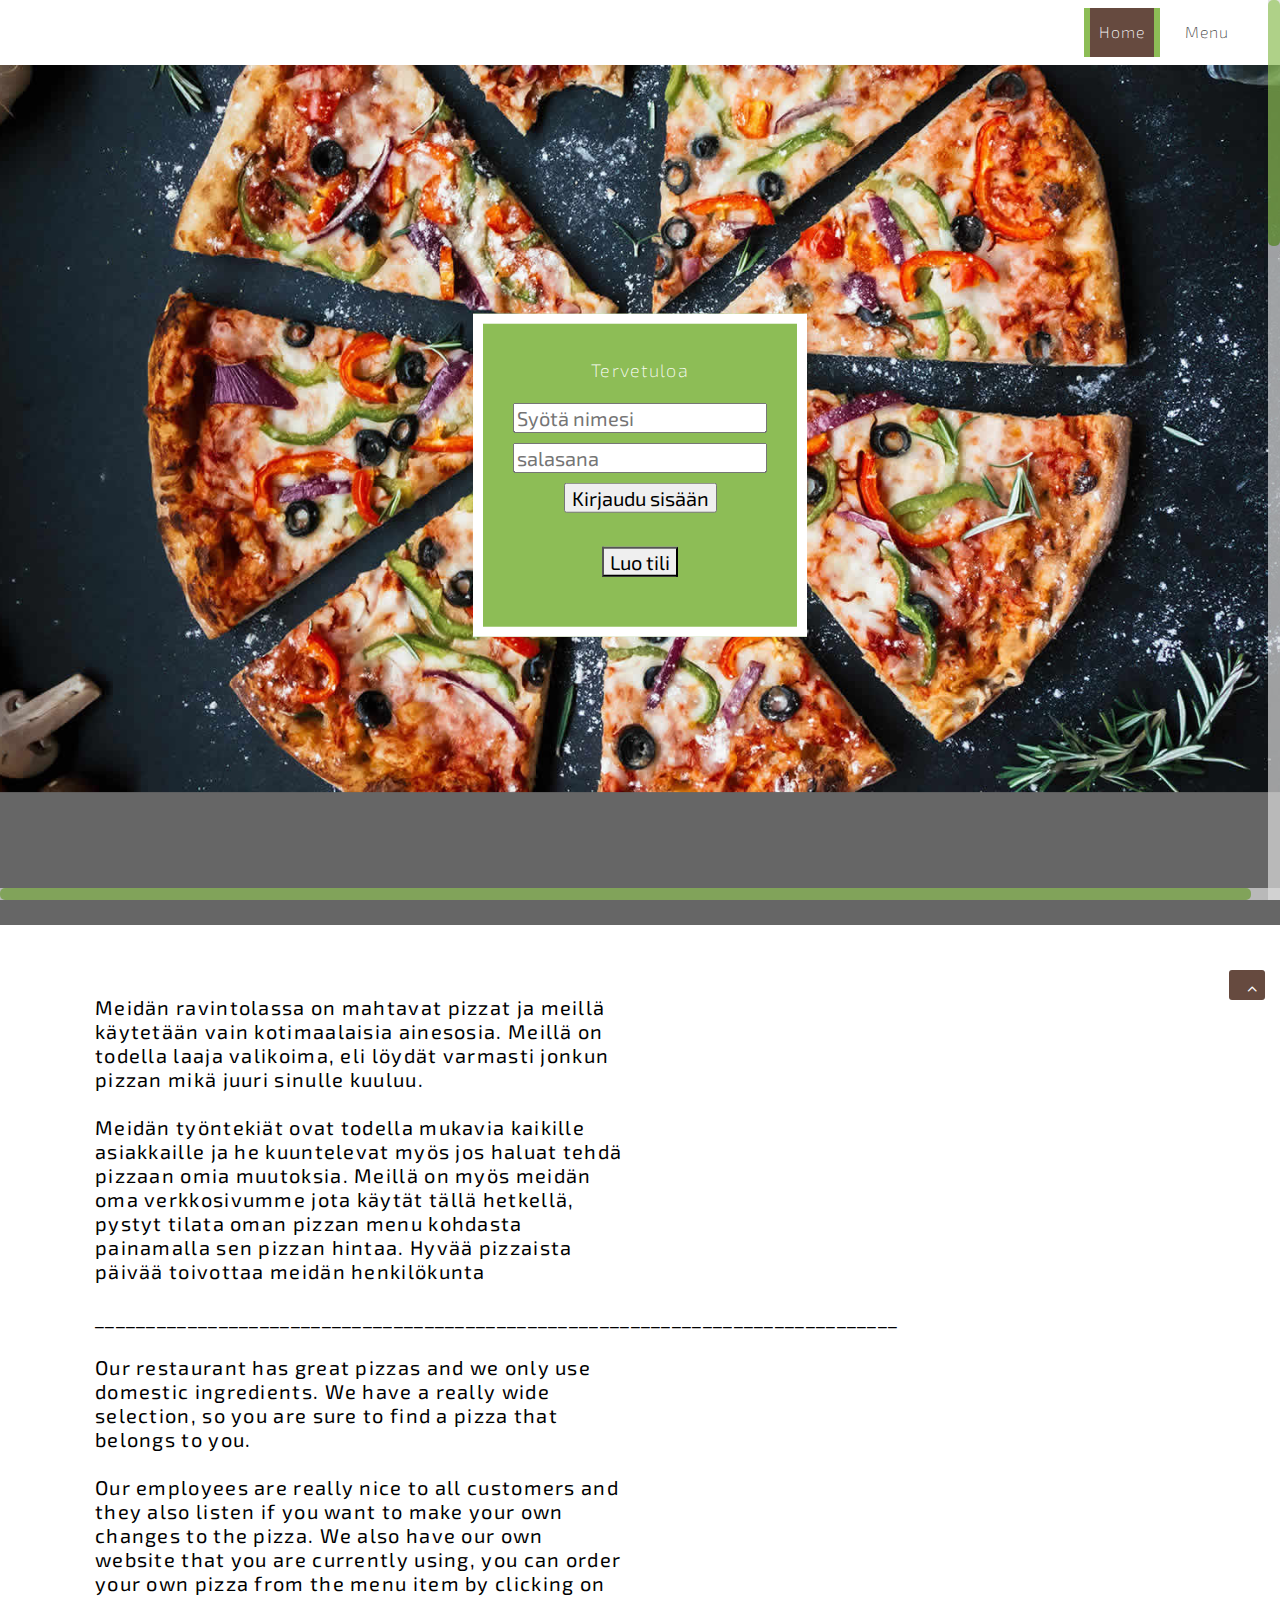
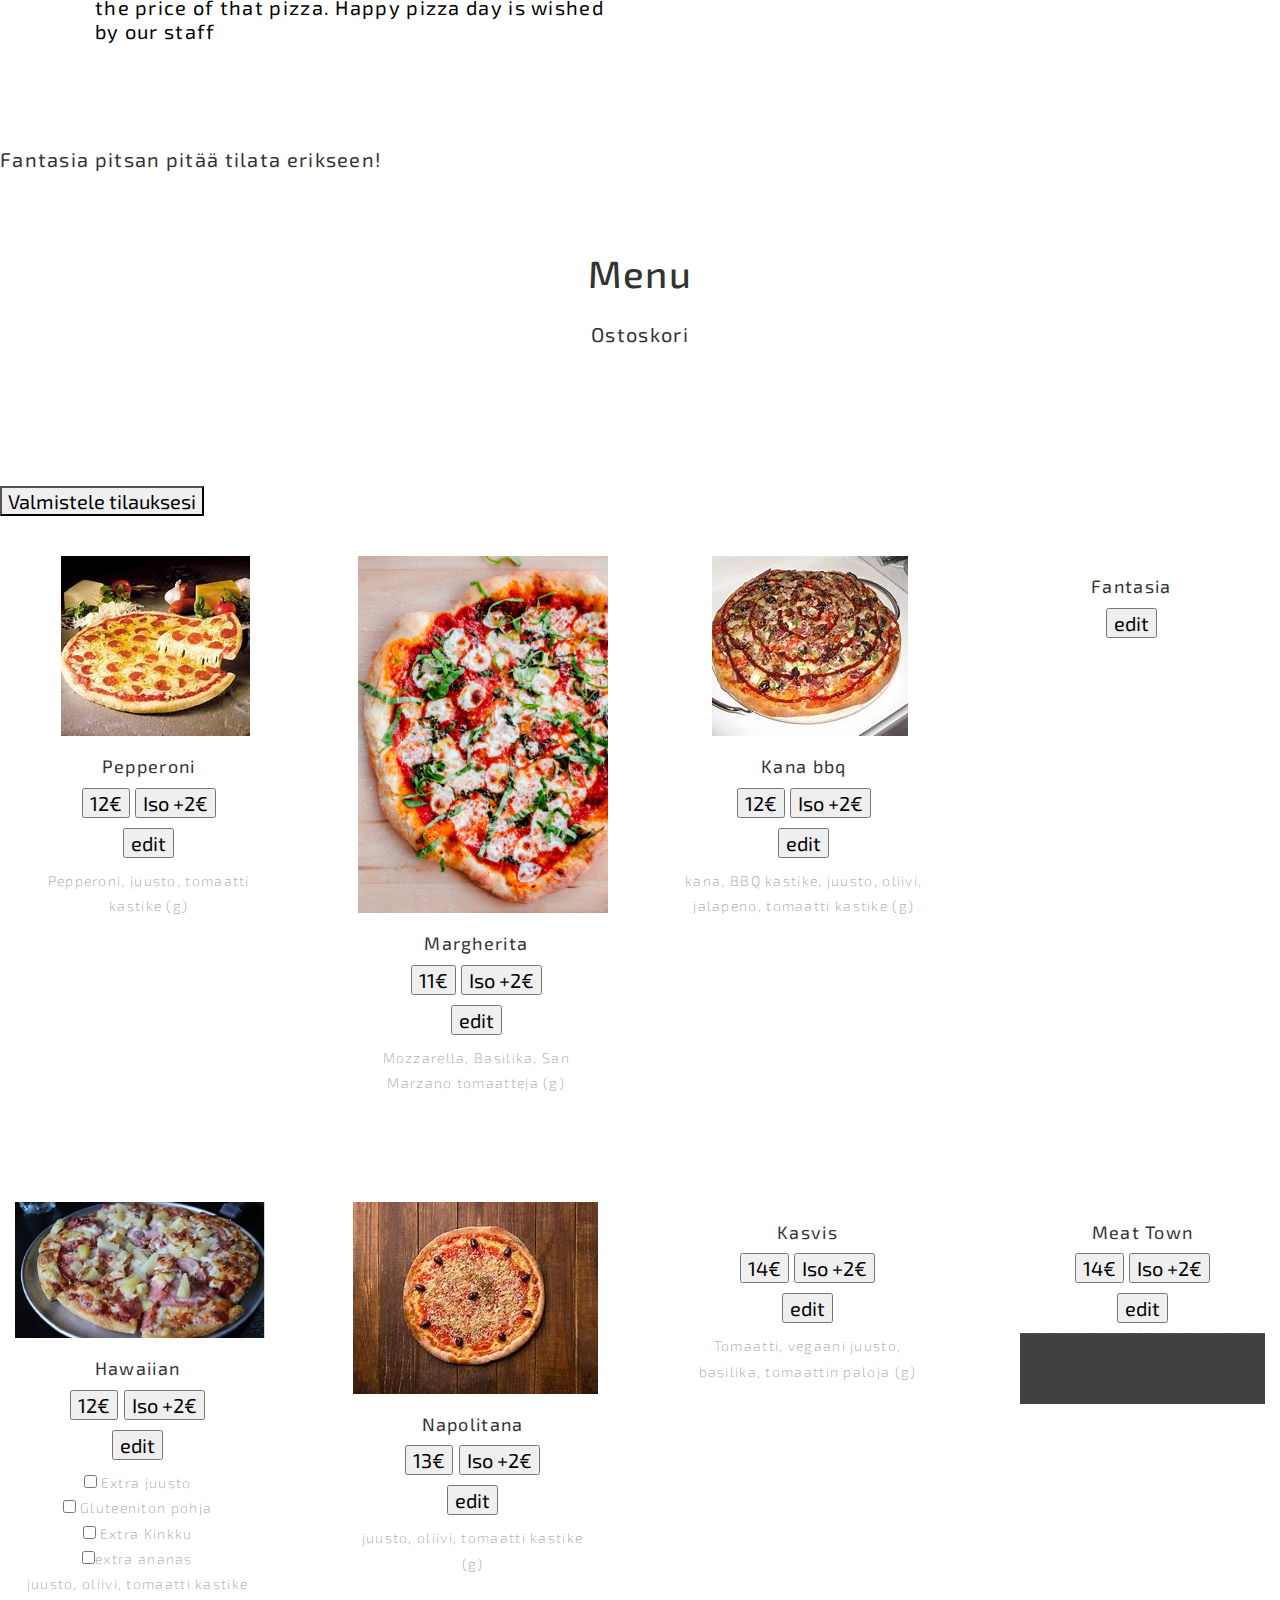
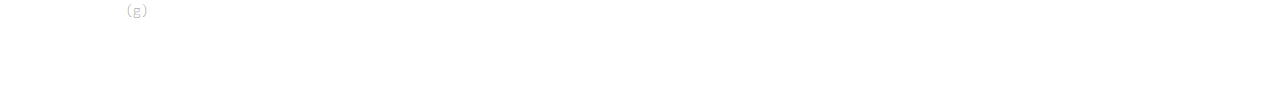
==== index.html @ 86c0d0a1 "update 58 (emma)" ====
e<!DOCTYPE html>
<html lang="en">

    <!-- Basic -->
    <meta charset="utf-8">
    <meta http-equiv="X-UA-Compatible" content="IE=edge">   
   
    <!-- Mobile Metas -->
    <meta name="viewport" content="width=device-width, initial-scale=1.0">	
 
     <!-- Site Metas -->
    <title>Hyvä Pizza</title>  
    <meta name="keywords" content="">
    <meta name="description" content="">
    <meta name="author" content="">
	
    <!-- Site Icons -->
    <link rel="shortcut icon" href="images/favicon.ico" type="image/x-icon" />
    <link rel="apple-touch-icon" href="images/apple-touch-icon.png">

    <!-- Bootstrap CSS -->
    <link rel="stylesheet" href="css/bootstrap.min.css">
    <!-- Site CSS -->
    <link rel="stylesheet" href="style.css">
    <!-- Responsive CSS -->
    <link rel="stylesheet" href="css/responsive.css">
    <!-- Custom CSS -->
    <link rel="stylesheet" href="css/custom.css">
	<script src="js/modernizr.js"></script> <!-- Modernizr -->

    <!--[if lt IE 9]>
      <script src="https://oss.maxcdn.com/libs/html5shiv/3.7.0/html5shiv.js"></script>
      <script src="https://oss.maxcdn.com/libs/respond.js/1.4.2/respond.min.js"></script>
    <![endif]-->

</head>
<body id="page-top" class="politics_version">

    <!-- LOADER -->
    <div id="preloader">
        <div id="main-ld">
			<div id="loader"></div>  
		</div>
    </div><!-- end loader -->
    <!-- END LOADER -->
	
    <!-- Navigation -->
    <nav class="navbar navbar-expand-lg navbar-dark fixed-top" id="mainNav">
      <div class="container-fluid">
        <a class="navbar-brand js-scroll-trigger" href="#page-top">
			<img class="img-fluid" src="images/logo.png" alt="" />
		</a>
        <button class="navbar-toggler navbar-toggler-right" type="button" data-toggle="collapse" data-target="#navbarResponsive" aria-controls="navbarResponsive" aria-expanded="false" aria-label="Toggle navigation">
          Menu
          <i class="fa fa-bars"></i>
        </button>
        <div class="collapse navbar-collapse" id="navbarResponsive">



          <ul class="navbar-nav ml-auto">
            <li class="nav-item">
              <a class="nav-link js-scroll-trigger active" href="#home"><span>Home</span></a>
            </li>
            
            <li class="nav-item">
              <a class="nav-link js-scroll-trigger" href="#menu"><span>Menu</span></a>
            </li>
            
			
           
          </ul>
        </div>
      </div>
    </nav>
	
	<section id="home" class="main-banner">
		
		<div class="slider-new-2 owl-carousel owl-theme">
				
			<div class="item slider-screen">
				<div class="slider-img-full">
					<img src="uploads/slider-01.jpg" alt="" />
				</div>
				<div class="container">
					<div class="slider-content text-white">
						<div class="in-box">
                            <head>
                                
                                    <head>
                                        
                                        <title>Luo tili</title>
                                    </head>
                                    <body>
                                        <script type="text/javascript" language="javascript" src="js\gr.js"></script>
                                        <script type="text/javascript">
                                            function tarkistaKirjautuminen() {
                                                var kirjautunut = localStorage.getItem('kirjautunut');
                                                var kirjauduUlosNappi = document.getElementById('kirjaudu_ulos_nappi');
                                
                                                if (kirjautunut) {
                                                    kirjauduUlosNappi.style.display = 'block';
                                                } else {
                                                    kirjauduUlosNappi.style.display = 'none';
                                                }
                                            }
                                
                                            function kirjauduUlos() {
                                                localStorage.removeItem('kirjautunut');
                                                tarkistaKirjautuminen(); 
                                            }
                                
                                            document.addEventListener('DOMContentLoaded', function () {
                                                tarkistaKirjautuminen();
                                            });
                                        </script>
                                    
                                        <p id="tervetulo_teksti">Tervetuloa </p>
                                        <form id="kirjautumis_lomake">
                                            <h1><input id="nimi" type="text" placeholder="Syötä nimesi" value="" required/>
                                                
                                            </h1>
                                                <h3><input id="salasana" type="password" placeholder="salasana" value="" required/></h3>
                                                <h3><input type="submit" value="Kirjaudu sisään" id="kirjaudu_nappi" onclick="kirjaudu()" /></h3>
                                                
                                            </form>
                                            <h2><button id="kirjaudu_ulos_nappi" style="display: none;" onclick="kirjauduUlos(localStorage.clear())">Kirjaudu ulos</button></h2>
                                            <h3><button id="rekisteroitymislomake_nappi" onclick="naytaRekisteroitymislomake()">Luo tili</button></h3>
                                
                                            <h4>	
                                                                  
                                                  <li class="nav-item" id="menu_nappi" style="display: none;">
                                                    <a class="nav-link js-scroll-trigger" href="#menu"><span>Menu</span></a>
                                                </li>	  
                                            </h4>
                                            
                                
                                      <form id="registrationForm" style="display: none;">
                                        <h3>
                                          <label for="username">Käyttäjänimi:</label><br>
                                          <input type="text" id="username" name="username" required><br>
                                          
                                          <label for="email">Sähköposti:</label><br>
                                          <input type="email" id="email" name="email" required><br>
                                          
                                          <label for="password">Salasana:</label><br>
                                          <input type="password" id="password" name="password" required><br>
                                          
                                          <button type="submit" id="registerButton">Rekisteröidy</button>
                                        </h3>
                                      </form>
                                      
                                      <div id="registrationDetails" style="display:none;">
                                        <h2></h2>
                                        <p id="usernameDisplay"></p>
                                        <p id="emailDisplay"></p>
                                        <p id="passwordDisplay"></p>
                                      </div>
                                      
                                      <script>
                                        function naytaRekisteroitymislomake() {
                                          document.getElementById('registrationForm').style.display = 'block';
                                          document.getElementById('kirjautumis_lomake').style.display = 'none'; // Piilotetaan kirjautumislomake
                                          document.getElementById('rekisteroitymislomake_nappi').style.display = 'none'; // Piilotetaan "Luo tili" -nappi
                                          document.getElementById('tervetulo_teksti').style.display = 'none'; // Piilotetaan "Tervetuloa" -teksti
                                        }
                                        
                                        document.getElementById('registrationForm').addEventListener('submit', function(event) {
                                          event.preventDefault(); // Estää lomakkeen lähettämisen
                                        
                                          // Haetaan syötetyt tiedot
                                          var username = document.getElementById('username').value;
                                          var email = document.getElementById('email').value;
                                          var password = document.getElementById('password').value;
                                          
                                          // Piilotetaan rekisteröintilomake
                                          document.getElementById('registrationForm').style.display = 'none';
                                          
                                          // Näytetään rekisteröintitiedot
                                          document.getElementById('usernameDisplay').innerText = 'Tervetuloa: ' + username;
                                       
                                          // Näytetään rekisteröintitiedot-div
                                          document.getElementById('registrationDetails').style.display = 'block';
                                        });
                                      </script>
                                    </body>       
                                </html>
                            </head>
                        </div>
                    </div>
                </div>
            </div>
        </div>
    </section>
								
                           
                        
                                
    <div id="about" class="section lb">
        <div class="container-fluid">
            <div class="row">
                <div class="col-md-6">
                    <div class="message-box">                        
                        <h5>
                        <p>Meidän ravintolassa on mahtavat pizzat ja meillä käytetään vain kotimaalaisia ainesosia. Meillä on todella laaja valikoima, eli löydät varmasti jonkun pizzan mikä juuri sinulle kuuluu.  </p>
						<p>Meidän työntekiät ovat todella mukavia kaikille asiakkaille ja he kuuntelevat myös jos haluat tehdä pizzaan omia muutoksia. 
                         Meillä on myös meidän oma verkkosivumme jota käytät tällä hetkellä, pystyt tilata oman pizzan menu kohdasta painamalla sen pizzan hintaa. 
						 Hyvää pizzaista päivää toivottaa meidän henkilökunta</p>
			    <p>______________________________________________________________________________</p>
		
			    <p>Our restaurant has great pizzas and we only use domestic ingredients. We have a really wide selection, so you are sure to find a pizza that belongs to you.</p>
			    <p>Our employees are really nice to all customers and they also listen if you want to make your own changes to the pizza. 
                         We also have our own website that you are currently using, you can order your own pizza from the menu item by clicking on the price of that pizza. 
						 Happy pizza day is wished by our staff</p></h5>
                      
                    </div><!-- end messagebox -->
                </div><!-- end col -->

                <div class="col-md-6">
                    <div class="right-box-pro wow fadeIn">
                        <img src="uploads/about_01.png" alt="" class="img-fluid img-rounded">
                    </div><!-- end media -->
                </div><!-- end col -->
            </div><!-- end row -->
        </div><!-- end container -->
    </div><!-- end section -->
	
<h1>Fantasia pitsan pitää tilata erikseen!</h1>
	
<div id="menu" class="section lb">
    <div class="container-fluid">
        <div class="section-title text-center">
            <h3>Menu</h3>
            <h2>Ostoskori</h2>
            <ul id="ostoskori"></ul>
            <div id="yhteishinta"></div>
        </div>
    </div>
</div>

<script>
    // Käsitellään URL-parametrit
    var urlParams = new URLSearchParams(window.location.search);
    var pizzaNimi = urlParams.get('pizza');
    var hinta = parseFloat(urlParams.get('hinta'));

    // Lisätään ostoskoriin ja päivitetään yhteishinta
    if (pizzaNimi && hinta) {
        var ostoskoriElementti = document.getElementById("ostoskori");
        var listItem = document.createElement("li");
        listItem.textContent = pizzaNimi + " - " + hinta + "€";
        ostoskoriElementti.appendChild(listItem);

        var yhteishintaElementti = document.getElementById("yhteishinta");
        var yhteishinta = parseFloat(yhteishintaElementti.textContent) || 0;
        yhteishinta += hinta;
        yhteishintaElementti.textContent = "Yhteishinta: " + yhteishinta.toFixed(2) + "€";
    }
</script>
    <title>Ostoskori</title>
	
    <script type="text/javascript" language="javascript" src="js\osto.js"></script>
    <script></script>
</head>
<body>

	<form style="display: none;" id ="osoite">
        <div class="section-label text-left" id ="osoite">
            <label required  for="Katuosoite">Katuosoite:</label>
        </div>
        <input type="text" id="osoite" name="osoite"><br><br>
        <div class="section-label text-left">
            <label required for="Postinumero">Postinumero:</label>
        </div>
        <input type="text" id="talo" name="talo"><br><br>
        <div class="section-label text-left">
            <label required for="Talon numero">Talon numero:</label>
        </div>
        <input type="text" id="talonNumero" name="talonNumero"><br><br>
        <div class="section-label text-left">
            <label required for="Lisätietoa">Lisätietoa:</label>
        </div>
        <input type="text" id="Lisätietoa" name="ovikoodi"><br><br>
        <button style="display: block;" onclick="tila()"> Tilaa</button>
    </form>
    
    <h3><button id="nappi" onclick="naytaosoite()">Valmistele tilauksesi</button></h3>
    

</body>
</html>



<div class="row">
    <!-- Pizza1 -->
    <div class="col-md-3">


       
        <div class="services-inner-box">
            <div class="ser-icon">
                <img src="uploads/menu-img-01.jpg" class="img-fluid" alt="" />
            </div>
            <h2>Pepperoni</h2>
            <h1> <input type="button" value="12€" onclick="lisaa_tuote('Pepperoni', 12)" /> <input type="button" value="Iso +2€"  onclick="lisaa_tuote('Iso Pepperoni', 14)" /> </h1>
            <h1><input type="button" value="edit" onclick="muokkaa()" /> </h1>
            <form style="display: none; " id ="tayte"> 
                <div class="section-label text-center" id ="Pepperoni">
                    <input type="checkbox" value="1€"  > Extra Pepperoni</input>
                </div>
                <div class="section-label text-center" id ="juusto">
                    <input type="checkbox" value="1€" > Extra juusto</input>
                </div>
                <div class="section-label text-center" id ="Gluteeniton">
                    <input type="checkbox" value="2€"  > Gluteeniton pohja</input>
                </div>
    
    
    
    
    
            </form>
           

	    <p>Pepperoni, juusto, tomaatti kastike (g)</p>	
        </div>
    </div><!-- end col -->
    
    <div class="col-md-3">
        <div class="services-inner-box">
            <div class="ser-icon">
                <img src="uploads/margherita-pizza.02.jpg" class="img-fluid" alt="" />
            </div>
            <h2>Margherita</h2>
            
            <h1><input type="button" value="11€" onclick="lisaa_tuote('Margherita ', 11)" /> <input type="button" value="Iso +2€" onclick="lisaa_tuote('Iso Margherita ', 13)" /> </h1>
            <h1><input type="button" value="edit" onclick="muokkaa2()" /> </h1>
            <form style="display: none; " id ="tayte2"> 

                <div class="section-label text-center" id ="juusto">
                    <input type="checkbox" value="1€" > Extra juusto</input>
                </div>
                <div class="section-label text-center" id ="Gluteeniton">
                    <input type="checkbox" value="2€"  > Gluteeniton pohja</input>
                </div>
    
    
    
    
    
            </form>
            <p>Mozzarella, Basilika, San Marzano tomaatteja (g)</p>
        </div>
    </div><!-- end col -->
    <!-- Pizza3 -->
    <div class="col-md-3">
        <div class="services-inner-box">
            <div class="ser-icon">
                <img src="uploads/menu-img-03.jpg" class="img-fluid" alt="" />
            </div>
            <h2>Kana bbq</h2>
            
            <h1><input type="button" value="12€" onclick="lisaa_tuote('Kana bbq', 12)" /> <input type="button" value="Iso +2€" onclick="lisaa_tuote('Iso Kana bbq', 14)"> </h1>
            <h1><input type="button" value="edit" onclick="muokkaa3()" /> </h1>
            <form style="display: none; " id ="tayte3"> 

                <div class="section-label text-center" id ="juusto">
                    <input type="checkbox" value="1€" > Extra juusto</input>
                </div>
                <div class="section-label text-center" id ="Gluteeniton">
                    <input type="checkbox" value="2€"  > Gluteeniton pohja</input>
                </div>
                <div class="section-label text-center" id ="jalapeno">
                    <input type="checkbox" value="1€"  > Extra jalapeno</input>
                </div>
                <div class="section-label text-center" id ="kana">
                    <input type="checkbox" >extra kana</input>
                </div>
                <div class="section-label text-center" id ="BBQ kastike">
                    <input type="checkbox" >extra BBQ kastike</input>
                </div>
                <div class="section-label text-center" id ="oliivi">
                    <input type="checkbox" >extra oliivi</input>
                </div>
    
    
            </form>
           
            <p>kana, BBQ kastike, juusto, oliivi, jalapeno, tomaatti kastike (g)</p>
        </div>
        
    </div><!-- end col -->

    <div class="col-md-3">
        <div class="services-inner-box">
            <div class="ser-icon">
                <img src="uploads/menu-img-06.jpg" class="img-fluid" alt="" />
            </div>
            <h2>Fantasia</h2>
            <h1><input type="button" value="edit" onclick="redirect()" /> </h1>
            <form style="display: none; " id ="tayte8"> 
                <div class="section-label text-center" id ="juusto">
                    <input type="checkbox" >juusto</input>
                </div>
                <div class="section-label text-center" id ="jalapeno">
                    <input type="checkbox" >jalapeno</input>
                </div>
                <div class="section-label text-center" id ="pekoni">
                    <input type="checkbox" >pekoni</input>
                </div>
                <div class="section-label text-center" id ="pepperoni">
                    <input type="checkbox" >pepperoni</input>
                </div>
                <div class="section-label text-center" id ="kinkku">
                    <input type="checkbox" >kinkku</input>
                </div>
                <div class="section-label text-center" id ="ananas">
                    <input type="checkbox" >ananas</input>
                </div>
                <div class="section-label text-center" id ="tomaatti">
                    <input type="checkbox" >tomaatti</input>
                </div>
                <div class="section-label text-center" id ="makkara">
                    <input type="checkbox" >makkara</input>
                </div>
                <div class="section-label text-center" id ="kana">
                    <input type="checkbox" >kana</input>
                </div>
                <div class="section-label text-center" id ="jauheliha">
                    <input type="checkbox" >jauheliha</input>
                </div>
                <div class="section-label text-center" id ="oliivi">
                    <input type="checkbox" >oliivi</input>
                </div>
                <div class="section-label text-center" id ="Gluteeniton">
                    <input type="checkbox" value="2€"  > Gluteeniton pohja</input>
        <p>3-5 own toppings</p>
        </div>
    </div><!-- end col -->

    <!-- Lisää muita pizza-elementtejä samalla tavalla -->


    </div><!-- end row -->



<div class="row">
    <!-- Pizza1 -->
    <div class="col-md-3">
        <div class="services-inner-box">
            <div class="ser-icon">
                <img src="uploads/menu-img-04.jpg" class="img-fluid" alt="" />
            </div>
            <h2>Hawaiian</h2>
            <h1><input type="button" value="12€" onclick="lisaa_tuote('Hawaiian', 12)" /> <input type="button" value="Iso +2€" onclick="lisaa_tuote('Iso Hawaiian', 14)" /> </h1>
            <h1><input type="button" value="edit" onclick="muokkaa5()" /> </h1>
            <form style="display: none; " id ="tayte5"> 
                <div class="section-label text-center" id ="juusto5">
                    <input type="checkbox" value="1€" > Extra juusto</input>
                </div>
                <div class="section-label text-center" id ="Gluteeniton5">
                    <input type="checkbox" value="2€"  > Gluteeniton pohja</input>
                </div>
                <div class="section-label text-center" id ="Kinkku5">
                    <input type="checkbox" value="1€"  > Extra Kinkku</input>
                </div>
                <div class="section-label text-center" id ="ananas5">
                    <input type="checkbox" >extra ananas</input>
                </div>
            </form>
            <p>juusto, oliivi, tomaatti kastike (g)</p>
        </div>
    </div><!-- end col -->
    
    <!-- Pizza2 -->
    <div class="col-md-3">
        <div class="services-inner-box">
            <div class="ser-icon">    
                <img src="uploads/menu-img-05.jpg" class="img-fluid" alt="" />
            </div>
            <h2>Napolitana</h2>
            
            <h1><input type="button" value="13€" onclick="lisaa_tuote('Napolitana', 13)" /> <input type="button" value="Iso +2€" onclick="lisaa_tuote('Iso Napolitana', 15)" /></h1>
            <h1><input type="button" value="edit" onclick="muokkaa6()" /> </h1>
            <form style="display: none; " id ="tayte6"> 
                <div class="section-label text-center" id ="juusto6">
                    <input type="checkbox" value="1€" > Extra juusto</input>
                </div>
                <div class="section-label text-center" id ="Gluteeniton6">
                    <input type="checkbox" value="2€"  >Gluteeniton pohja</input>
                </div>
                <div class="section-label text-center" id ="oliivi6">
                    <input type="checkbox" value="1€"  > Extra oliivi</input>
                </div>
            </form>
            <p>juusto, oliivi, tomaatti kastike (g)</p>
        </div>
    </div><!-- end col -->
    
    <!-- Pizza3 -->
    <div class="col-md-3">
        <div class="services-inner-box">
            <div class="ser-icon">
                <img src="uploads/menu-img-06.jpg" class="img-fluid" alt="" />
            </div>
            <h2>Kasvis</h2>
            <h1><input type="button" value="14€" onclick="lisaa_tuote('Kasvis', 14)" /> <input type="button" value="Iso +2€" onclick="lisaa_tuote('Iso Kasvis', 16)" /></h1>
            <h1><input type="button" value="edit" onclick="muokkaa9()" /> </h1>
            <form style="display: none; " id ="tayte9"> 
                <div class="section-label text-center" id ="juusto7">
                    <input type="checkbox" value="1€" > Extra juusto (vegaaninen)</input>
                </div>
                <div class="section-label text-center" id ="Gluteeniton7">
                    <input type="checkbox" value="2€"  > Gluteeniton pohja</input>
                </div>
                <div class="section-label text-center" id ="tomaatti7">
                    <input type="checkbox" >extra tomaatti</input>
                </div>
                <div class="section-label text-center" id ="basilika7">
                    <input type="checkbox" >extra basilika</input>
                </div>
            </form>
            <p>Tomaatti, vegaani juusto, basilika, tomaattin paloja (g)</p>
        </div>
    </div><!-- end col -->

    <!-- Pizza4 -->
    <div class="col-md-3">
        <div class="services-inner-box">
            <div class="ser-icon">
                <img src="uploads/menu-img-06.jpg" class="img-fluid" alt="" />
            </div>
            <h2>Meat Town</h2>
            <h1><input type="button" value="14€" onclick="lisaa_tuote('Meat town', 14)" /> <input type="button" value="Iso +2€" onclick="lisaa_tuote('Iso Meat Town', 16)" /></h1>
            <h1><input type="button" value="edit" onclick="muokkaa4()" /> </h1>
            <form style="display: none; " id ="tayte4"> 
                <div class="section-label text-center" id ="juusto8">
                    <input type="checkbox" value="1€" > Extra juusto</input>
                </div>
                <div class="section-label text-center" id ="pekoni8">
                    <input type="checkbox" value="1€" > Extra pekoni</input>
                </div>
                <div class="section-label text-center" id ="kana8">
                    <input type="checkbox" value="1€" > Extra kana</input>
                </div>
                <div class="section-label text-center" id ="pepperoni8">
                    <input type="checkbox" value="1€" > Extra pepperoni</input>
                </div>
                <div class="section-label text-center" id> 

                </div>
                <head>
                    <title>Palautelomake</title>
                    <style>
                        .stars {
                            display: inline-block;
                        }
                
                        .star {
                            font-size: 2rem;
                            cursor: pointer;
                            color: gray;
                        }
                
                        .star:hover,
                        .star.active {
                            color: gold;
                        }
                    </style>
                </head>
                <body>
                    <div class="section-title text-center">
                        <h6>Anna palautetta</h6>
                
                        <div id="rating-stars" class="stars">
                            <span class="star" data-value="1">&#9733;</span>
                            <span class="star" data-value="2">&#9733;</span>
                            <span class="star" data-value="3">&#9733;</span>
                            <span class="star" data-value="4">&#9733;</span>
                            <span class="star" data-value="5">&#9733;</span>
                        </div>
                    </div>
                
                    <div class="section-title text-center">
                        <form id="feedbackForm">
                            <textarea id="feedback" name="feedback" placeholder="Kirjoita palautteesi tähän..." rows="2" cols="50" required></textarea><br><br>
                            <input id="posti" name="posti" placeholder="sähköpostisi" type="email" cols="50" required><br><br>
                            <button type="button" onclick="submitFeedback()">Lähetä palautetta</button>
                        </form>
                    </div>
                
                    <script>
                        let rating = 0;
                
                        const stars = document.querySelectorAll('.star');
                
                        stars.forEach(star => {
                            star.addEventListener('click', () => {
                                rating = parseInt(star.getAttribute('data-value'));
                                highlightStars(rating);
                            });
                        });
                
                        function highlightStars(value) {
                            stars.forEach(star => {
                                if (parseInt(star.getAttribute('data-value')) <= value) {
                                    star.classList.add('active');
                                } else {
                                    star.classList.remove('active');
                                }
                            });
                        }
                
                        function submitFeedback() {
                            const feedback = document.getElementById('feedback').value.trim();
                            const posti = document.getElementById('posti').value.trim();
                
                            if (posti === '') {
                                alert('Anna sähköpostisi');
                                return;
                            } else if (rating === 0) {
                                alert('Anna arvio tähdillä!');
                                return;
                            } else if (feedback === '') {
                                alert('Kirjoita palautteesi!');
                                return;
                            }
                
                            console.log('Arvio:', rating);
                            console.log('Palautteesi:', feedback);
                
                            alert('Palautteesi on vastaanotettu. Kiitos!');
                            
                            // Manually navigate to the desired URL after feedback submission
                            window.location.href = "fantasia.html";
                        }
                    </script>
                </body>
                          

	<div class="copyrights">
        <div class="container-fluid">
            <div class="footer-distributed">
                <div class="footer-left">
                    <p class="footer-links">
                      
                        
                    
                </div>
            </div>
        </div><!-- end container -->
    </div><!-- end copyrights -->

    <a href="#" id="scroll-to-top" class="dmtop global-radius"><i class="fa fa-angle-up"></i></a>

    <!-- ALL JS FILES -->
    <script src="js/all.js"></script>
	<!-- Camera Slider -->
	<script src="js/jquery.mobile.customized.min.js"></script>
	<script src="js/jquery.easing.1.3.js"></script> 
	<script src="js/parallaxie.js"></script>
	<script src="js/headline.js"></script>
	<script src="js/owl.carousel.js"></script>
	<script src="js/jquery.nicescroll.min.js"></script>
	<!-- Contact form JavaScript -->
    <script src="js/jqBootstrapValidation.js"></script>
    <script src="js/contact_me.js"></script>
    <!-- ALL PLUGINS -->
    <script src="js/custom.js"></script>
</body>
</html>
---- style.css ----
/*------------------------------------------------------------------
    Version: 1.0
-------------------------------------------------------------------*/

/*------------------------------------------------------------------
    IMPORT FONTS
-------------------------------------------------------------------*/

@import url('https://fonts.googleapis.com/css?family=Exo+2:100,100i,200,200i,300,300i,400,400i,500,500i,600,600i,700,700i,800,800i');

/*------------------------------------------------------------------
    IMPORT FILES
-------------------------------------------------------------------*/

@import url(css/animate.css);
@import url(css/flaticon.css);
@import url(css/flaticon-1.css);
@import url(css/prettyPhoto.css);
@import url(css/owl.carousel.css);
@import url(css/font-awesome.min.css);

/*------------------------------------------------------------------
    SKELETON
-------------------------------------------------------------------*/

body {
    color: #999999;
    font-size: 14px;
    font-family: 'Exo 2', sans-serif;
    line-height: 1.80857;
	font-weight: 200;
	letter-spacing: 1.3px;
}

html, body{
	height: 100%;
}

body.demos .section-title img {
    max-width: 280px;
    display: block;
    margin: 10px auto;
}

body.demos .service-widget h3 {
    border-bottom: 1px solid #991a1a;
    font-size: 18px;
    padding: 20px 0;
    background-color: #ffffff;
}

body.demos .service-widget {
    margin: 0 0 30px;
    padding: 30px;
    background-color: #fff
}

body.demos .container-fluid {
    max-width: 1080px
}

a {
    color: #1f1f1f;
    text-decoration: none !important;
    outline: none !important;
    -webkit-transition: all .3s ease-in-out;
    -moz-transition: all .3s ease-in-out;
    -ms-transition: all .3s ease-in-out;
    -o-transition: all .3s ease-in-out;
    transition: all .3s ease-in-out;
}

h1,
h2,
h3,
h4,
h5,
h6 {
    font-weight: normal;
    position: relative;
    padding: 0 0 10px 0;
    font-weight: normal;
    line-height: 120% !important;
    color: #333333;
    margin: 0
}

h1 {
    font-size: 20px
}

h2 {
    font-size: 20px
}

h3 {
    font-size: 20px
}

h4 {
    font-size: 40px
}

h5 {
    font-size: 20px
}

h6 {
    font-size: 40px
}

h1 a,
h2 a,
h3 a,
h4 a,
h5 a,
h6 a {
    color: #212121;
    text-decoration: none!important;
    opacity: 1
}

h1 a:hover,
h2 a:hover,
h3 a:hover,
h4 a:hover,
h5 a:hover,
h6 a:hover {
    opacity: .8
}

a {
    color: #222222;
    text-decoration: none;
    outline: none;
}

a,
.btn {
    text-decoration: none !important;
    outline: none !important;
    -webkit-transition: all .3s ease-in-out;
    -moz-transition: all .3s ease-in-out;
    -ms-transition: all .3s ease-in-out;
    -o-transition: all .3s ease-in-out;
    transition: all .3s ease-in-out;
}

.btn-custom {
    margin-top: 20px;
    background-color: transparent !important;
    border: 2px solid #ddd;
    padding: 12px 40px;
    font-size: 16px;
}

.lead {
    font-size: 18px;
    line-height: 30px;
    color: #767676;
    margin: 0;
    padding: 0;
}

blockquote {
    margin: 20px 0 20px;
    padding: 30px;
}

ul, li, ol{
	margin: 0px;
	list-style: none;
	padding: 0px;
}


/*------------------------------------------------------------------
    WP CORE
-------------------------------------------------------------------*/

.first {
    clear: both
}

.last {
    margin-right: 0
}

.alignnone {
    margin: 5px 20px 20px 0;
}

.aligncenter,
div.aligncenter {
    display: block;
    margin: 5px auto 5px auto;
}

.alignright {
    float: right;
    margin: 10px 0 20px 20px;
}

.alignleft {
    float: left;
    margin: 10px 20px 20px 0;
}

a img.alignright {
    float: right;
    margin: 10px 0 20px 20px;
}

a img.alignnone {
    margin: 10px 20px 20px 0;
}

a img.alignleft {
    float: left;
    margin: 10px 20px 20px 0;
}

a img.aligncenter {
    display: block;
    margin-left: auto;
    margin-right: auto
}

.wp-caption {
    background: #fff;
    border: 1px solid #f0f0f0;
    max-width: 96%;
    /* Image does not overflow the content area */
    padding: 5px 3px 10px;
    text-align: center;
}

.wp-caption.alignnone {
    margin: 5px 20px 20px 0;
}

.wp-caption.alignleft {
    margin: 5px 20px 20px 0;
}

.wp-caption.alignright {
    margin: 5px 0 20px 20px;
}

.wp-caption img {
    border: 0 none;
    height: auto;
    margin: 0;
    max-width: 98.5%;
    padding: 0;
    width: auto;
}

.wp-caption p.wp-caption-text {
    font-size: 11px;
    line-height: 17px;
    margin: 0;
    padding: 0 4px 5px;
}


/* Text meant only for screen readers. */

.screen-reader-text {
    clip: rect(1px, 1px, 1px, 1px);
    position: absolute !important;
    height: 1px;
    width: 1px;
    overflow: hidden;
}

.screen-reader-text:focus {
    background-color: #f1f1f1;
    border-radius: 3px;
    box-shadow: 0 0 2px 2px rgba(0, 0, 0, 0.6);
    clip: auto !important;
    color: #21759b;
    display: block;
    font-size: 14px;
    font-size: 0.875rem;
    font-weight: bold;
    height: auto;
    left: 5px;
    line-height: normal;
    padding: 15px 23px 14px;
    text-decoration: none;
    top: 5px;
    width: auto;
    z-index: 100000;
    /* Above WP toolbar. */
}


/*------------------------------------------------------------------
    HEADER
-------------------------------------------------------------------*/

.navbar-dark{
	background: #ffffff;
}

.navbar-dark .navbar-nav .nav-link{
	color: #3a3a3a;
	letter-spacing: 1px;
	font-size: 16px;
	position: relative;
	padding: 10px 15px;
}
.navbar-dark .navbar-nav .nav-item{
	margin: 0px 5px;
}
.navbar-dark .navbar-nav .nav-item span{
	position: relative;
	z-index: 2;
}
.navbar-dark .navbar-nav .nav-link:hover, .navbar-dark .navbar-nav .nav-link:focus{
	color: #ffffff;
	background: #8dbd56;
}
.navbar-dark .navbar-nav .nav-link.active{	
	color: #ffffff;
	background: #8dbd56;
}
.navbar-dark .navbar-nav .nav-link::after {
    content: '';
    width: 0;
    height: 5px;
    background: #664a3f;
    position: absolute;
    bottom: 0;
    left: 0;
	right: 0;
	text-align: center;
	margin: 0 auto;
    border-radius: 0px;
    -webkit-transition: all .5s;
    transition: all .5s;
    z-index: 0;
}
.navbar-dark .navbar-nav .nav-link.active::after {
	width: 84.5%;
	height: 100%;
}

/*------------------------------------------------------------------
    SECTIONS
-------------------------------------------------------------------*/

.main-banner{
	height: 100%;
	position: relative;
}

.main-banner{
    width: 100%;
	text-align: center;
}
.main-banner::after {
    content: " ";
    position: absolute;
    top: 0;
    bottom: 0;
    left: 0;
    right: 0;
    background-color: #000;
    z-index: 0;
    opacity: .6;
}
.heading{
	color: #fff;
	display: table-cell;
	vertical-align: middle;
	position: relative;
	z-index: 1;
}
.heading h1{
	color: #ffffff;
	font-weight: 700;
	font-size: 62px;
	text-transform: uppercase;
}
.heading p{
	font-size: 18px;
	padding: 20px 0px;
}

.heading h3{
	color: ffffff;
}


.slider-screen {
    background-position: center center;
    background-size: cover;
    height: 100vh;
    padding: 0;
    position: relative;
}
.slider-screen .slider-content {
    left: 0;
    position: absolute;
    right: 0;
    text-align: center;
    top: 50%;
    transform: translateY(-50%);
    z-index: 99;
}

.in-box{
	background: #8dbd56;
	display: inline-block;
	padding: 40px;
	position: relative;

}
.in-box::before{
	border: 10px solid #ffffff;
	content: "";
	width: 100%;
	height: 100%;
	left: 0px;
	top: 0px;
	position: absolute;
}
.in-box h2{
	color: #ffffff;
	font-size: 38px;
	font-weight: 500;
}
.in-box p{
	font-size: 18px;
	color: #ffffff;
	font-weight: 200;
}

.in-box a{
	background: #664a3f;
	font-size: 18px;
	padding: 10px 20px;
	color: #ffffff;
	box-shadow: 0 1px 5px #664a3f;
}
.in-box a:hover{
	color: #ffffff;
}
.hvr-radial-in {
	display: inline-block;
	vertical-align: middle;
	-webkit-transform: perspective(1px) translateZ(0);
	transform: perspective(1px) translateZ(0);
	box-shadow: 0 0 1px rgba(0, 0, 0, 0);
	position: relative;
	overflow: hidden;
	background: #814040;
	-webkit-transition-property: color;
	transition-property: color;
	-webkit-transition-duration: 0.3s;
	transition-duration: 0.3s;	
}
.hvr-radial-in::before {
	content: "";
	position: absolute;
	z-index: -1;
	top: 0;
	left: 0;
	right: 0;
	bottom: 0;
	background: #8dbd56;
	border-radius: 100%;
	-webkit-transform: scale(2);
	transform: scale(2);
	-webkit-transition-property: transform;
	transition-property: transform;
	-webkit-transition-duration: 0.3s;
	transition-duration: 0.3s;
	-webkit-transition-timing-function: ease-out;
	transition-timing-function: ease-out;
}
.hvr-radial-in:hover::before, .hvr-radial-in:focus::before, .hvr-radial-in:active::before {
    -webkit-transform: scale(0);
	transform: scale(0);
}


.slider-new-2.owl-carousel .owl-nav .owl-prev{
	position: absolute;
	top: 50%;
	left: 0px;
}
.slider-new-2.owl-carousel .owl-nav .owl-next{
	position: absolute;
	top: 50%;
	right: 0px;
}

.slider-new-2.owl-carousel .owl-item.active .slider-img-full img{
	-moz-transform: scale(1.3);
	-webkit-transform: scale(1.3);
	transform: scale(1.3);
	-moz-transition: all 2.9s;
	-webkit-transition: all 2.9s;
	transition: all 2.9s;
}


.cd-words-wrapper {
  display: inline-block;
  position: relative;
  text-align: left;
}
.cd-words-wrapper b {
  display: inline-block;
  position: absolute;
  white-space: nowrap;
  left: 0;
  top: 0;
}
.cd-words-wrapper b.is-visible {
  position: relative;
}
.no-js .cd-words-wrapper b {
  opacity: 0;
}
.no-js .cd-words-wrapper b.is-visible {
  opacity: 1;
}

/* -------------------------------- 

xclip 

-------------------------------- */
.cd-headline.clip span {
  display: inline-block;
  padding: .2em 0;
  color: #ffffff;
  font-size: 30px;
}
.cd-headline.clip span b{
	text-transform: uppercase;
}
.cd-headline.clip .cd-words-wrapper {
  overflow: hidden;
  vertical-align: top;
}
.cd-headline.clip .cd-words-wrapper::after {
  /* line */
  content: '';
  position: absolute;
  top: 0;
  right: 0;
  width: 2px;
  height: 100%;
  background-color: #361919;
}
.cd-headline.clip b {
  opacity: 0;
}
.cd-headline.clip b.is-visible {
  opacity: 1;
}


#mainNav.navbar-shrink {
    padding-top: 10px;
    padding-bottom: 10px;
    background-color: #ffffff;
}

#clouds{
	margin-top: -5%;
	position: relative;
	z-index: 1;
}
#clouds path {
    fill: #ffffff;
    bottom: -10px;
    overflow: hidden;
    stroke: #ffffff;
}

.section {
    display: block;
    position: relative;
    overflow: hidden;
    padding: 70px 80px;
}

.noover {
    overflow: visible;
}

.noover .btn-dark {
    border: 0 !important;
}

.nopad {
    padding: 0;
}

.nopadtop {
    padding-top: 0;
}

.section.wb {
    background-color: #ffffff;
}

.section.lb {
    background-color: #ffffff;
}

.section.db {
    background-color: #111111;
}

.section.color1 {
    background-color: #448AFF;
}

.first-section {
    display: block;
    position: relative;
    overflow: hidden;
    padding: 16em 0 13em;
}

.first-section h2 {
    color: #ffffff;
    font-size: 68px;
    font-weight: 300;
    text-transform: capitalize;
    display: block;
    margin: 0;
    padding: 0 0 30px;
    position: relative;
}

.first-section .lead {
    font-size: 21px;
    font-weight: 300;
    padding: 0 0 40px;
    margin: 0;
    line-height: inherit;
    color: #ffffff;
}

.macbookright {
    width: 980px;
    position: absolute;
    right: -15%;
    bottom: -6%;
}

.section-title {
    display: block;
    position: relative;
    margin-bottom: 60px;
}

.section-title p {
    color: #ffffff;
    font-weight: 200;
    font-size: 18px;
    line-height: 33px;
    margin: 0;
}

.section-title h3 {
    font-size: 38px;
    font-weight: 500;
    line-height: 62px;
    margin: 0 0 25px;
    padding: 0;
    text-transform: none;
}

.section.colorsection p,
.section.colorsection h3,
.section.db h3 {
    color: #ffffff;
}



.btn-hover-new{
	color: #333333;
	-webkit-transition: all 0.5s;
	-moz-transition: all 0.5s;
	-o-transition: all 0.5s;
	transition: all 0.5s;
	position: relative;
	border: 1px solid #333333;
	overflow: hidden;
	padding: 0px 18px;
	display: inline-block;
}

.sim-btn{
	background: #ffffff;
	font-size: 18px;
	padding: 10px 20px;
	color: #b32222;
	box-shadow: 0 7px 10px #e6e6e6;
	border: none;
}
.sim-btn:hover{
	color: #ffffff;
}

.btn-hover-new::after {
    content: attr(data-text);
    position: absolute;
    width: 100%;
    height: 100%;
    top: 0;
    left: 0;
    opacity: 0;
    -webkit-transform: translate(-30%, 0);
    transform: translate(-30%, 0);
    -webkit-transition: all 0.3s;
    -moz-transition: all 0.3s;
    -o-transition: all 0.3s;
    transition: all 0.3s;
}

.btn-hover-new span {
    -webkit-transition: all 0.3s;
    -moz-transition: all 0.3s;
    -o-transition: all 0.3s;
    transition: all 0.3s;
}

.btn-hover-new:hover{
	color: #ffffff;
	background-color: #333333;
}
.btn-hover-new:hover > span {
    opacity: 0;
    -webkit-transform: translate(0px,40px);
    transform: translate(0px,40px);
}
.btn-hover-new:hover::after {
    opacity: 1;
    -webkit-transform: translate(0, 0);
    transform: translate(0, 0);
}




.right-box-pro{
	position: relative;
	-webkit-box-shadow: 0px 0px 30px -4px rgba(0, 0, 0, 0.3);
	box-shadow: 0px 0px 30px -4px rgba(0, 0, 0, 0.3);
}
.right-box-pro img{
	position: relative;
	z-index: 2;
}





.services-inner-box{
	padding: 30px;
	background: #ffffff;
	margin-bottom: 30px;
	border-radius: 0px 10px;
	box-shadow: 0 7px 10px #ffffff;
	text-align: center;
}
.ser-icon{
	width: 250px;
	text-align: center;
	line-height: 90px;
	background: #ffffff;
	margin: 0 auto;
}
.ser-icon i{
	font-size: 50px;
	color: #ffffff;
}
.services-inner-box h2{
	font-size: 18px;
	font-weight: 400;
	margin-top: 20px;
}

.services-inner-box a{
	color: #00000;
	background: #664a3f;
	padding: 10px 18px;
	font-size: 16px;
}


.cont-box{
	background: url(uploads/count-bg.jpg) no-repeat center;
	background-size: cover;
	background-attachment: fixed;
	position: relative;
}
.cont-box::before{
	content: "" ;
	position: absolute;
	background: rgba(141,189,86,0.9);
	width: 100%;
	height: 100%;
	left: 0px;
	top: 0px;
}

.inner-cont-box{
	text-align: center;
}
.inner-cont-box i{
	font-size: 78px;
	color: #ffffff;
}

.inner-cont-box h3{
	font-weight: 600;
	font-size: 38px;
	color: #ffffff;
}

.inner-cont-box h4{
	font-size: 24px;
	font-weight: 300;
	text-transform: uppercase;
	color: #ffffff;
}


/*------------------------------------------------------------------
    PORTFOLIO
-------------------------------------------------------------------*/

.item-h2,
.item-h1 {
    height: 100% !important;
    height: auto !important;
}

.isotope-item {
    z-index: 2;
    padding: 0;
}

.isotope-hidden.isotope-item {
    pointer-events: none;
    z-index: 1;
}

.isotope,
.isotope .isotope-item {
    /* change duration value to whatever you like */
    -webkit-transition-duration: 0.8s;
    -moz-transition-duration: 0.8s;
    transition-duration: 0.8s;
}

.isotope {
    -webkit-transition-property: height, width;
    -moz-transition-property: height, width;
    transition-property: height, width;
}

.isotope .isotope-item {
    -webkit-transition-property: -webkit-transform, opacity;
    -moz-transition-property: -moz-transform, opacity;
    transition-property: transform, opacity;
}

.portfolio-filter ul {
    padding: 0;
    z-index: 2;
    display: block;
    position: relative;
    margin: 0;
}

.portfolio-filter ul li {
    border-radius: 0;
    display: inline-block;
    margin: 0 5px 0 0;
    text-decoration: none;
    text-transform: uppercase;
    vertical-align: middle;
}

.portfolio-filter ul li:last-child:after {
    content: "";
}

.portfolio-filter ul li .btn-dark {
    box-shadow: none;
    background-color: transparent;
    border: 1px solid #e6e7e6 !important;
    color: #1f1f1f;
    font-weight: 400;
    font-size: 13px;
    padding: 10px 30px;
}

.da-thumbs {
    list-style: none;
    position: relative;
    padding: 0;
}

.da-thumbs .pitem {
    margin: 0;
    padding: 15px;
    position: relative;
}

.da-thumbs .pitem a,
.da-thumbs .pitem a img {
    display: block;
    position: relative;
}

.da-thumbs .pitem a {
    overflow: hidden;
}

.da-thumbs .pitem a div {
    position: absolute;
    background-color: rgba(0, 0, 0, 0.8);
    width: 100%;
    height: 100%;
}

.da-thumbs .pitem a div h3 {
    display: block;
    color: #ffffff;
    font-size: 20px;
    padding: 30px 15px;
    text-transform: capitalize;
    font-weight: normal;
}

.da-thumbs .pitem a div h3 small {
    display: block;
    color: #ffffff;
    margin-top: 5px;
    font-size: 13px;
    font-weight: 300;
}

.da-thumbs .pitem a div i {
    background-color: #1f1f1f;
    position: absolute;
    color: #ffffff !important;
    bottom: 0;
    font-size: 15px;
    z-index: 12;
    right: 0;
    width: 40px;
    height: 40px;
    line-height: 40px;
    text-align: center;
}


/*------------------------------------------------------------------
    TESTIMONIALS
-------------------------------------------------------------------*/

.logos img {
    margin: auto;
    display: block;
    text-align: center;
    width: 100%;
    opacity: 0.3;
}

.logos img:hover {
    opacity: 0.5;
}

.desc h3 i {
    color: #ffffff;
    font-size: 37px;
    vertical-align: middle;
    margin-right: 12px;
}

.desc {
    padding: 30px;
    position: relative;
    background: #8dbd56;
    border: 15px solid #8dbd56;
	width: calc(100% - 220px);
	float: left;
	margin-left: 30px;
}
.desc::before {
    border: 10px solid #ffffff;
    content: "";
    width: 100%;
    height: 100%;
    left: 0px;
    top: 0px;
    position: absolute;
}

.testi-meta {
    display: block;
    margin-top: 0px;
	float: left;
	padding: 10px;
	background: #414141;
}

.testimonial h4 {
    font-size: 18px;
    color: #ffffff;
    padding: 13px 0 0;
}

.testimonial img {
    max-width: 145px;
	display: inline-block !important;
}

.testimonial small {
    margin-top: 7px;
    font-size: 16px;
    display: block;
}

.testimonial {
    background-color: transparent;
	max-width: 820px;
	margin: 0 auto;
	text-align: center;
	width: 100%;
}

.testimonial h3 {
    padding: 0 0 10px;
    font-size: 20px;
    font-weight: 600;
	color: #ffffff;
}

.testimonial small,
.testimonial .lead {
    background-color: transparent;
    color: #ffffff;
    display: block;
    font-size: 16px;
    font-style: normal;
    line-height: 30px;
    margin: 0;
    padding: 0;
    position: relative;
}

.testimonial p:after {
    display: none;
}


/*------------------------------------------------------------------
    PRICING TABLES
-------------------------------------------------------------------*/

.pri-bg-a{
	background: url(uploads/pri-bg-01.jpg) no-repeat center top;
	background-size: cover;
}
.pri-bg-b{
	background: url(uploads/pri-bg-02.jpg) no-repeat center top;
	background-size: cover;
}
.pri-bg-c{
	background: url(uploads/pri-bg-03.jpg) no-repeat center top;
	background-size: cover;
}


.pricingTable{
    text-align: center;
    padding-bottom: 30px;
    transition: all 0.5s ease 0s;
	position: relative;
}

.pricingTable::before{
	content: "";
	position: absolute;
	width: 100%;
	height: 100%;
	left: 0px;
	top: 0px;
	background: rgba(255,255,255,0.8);
}

.pricingTable:hover{
    box-shadow: 0 10px 21px 0 rgba(0, 0, 0, 0.21);
}
.pricingTable .pricingTable-header{
    padding: 20px 0 100px;
    color: #000;
    border-bottom: 1px solid rgba(0, 0, 0, 0.1);
    position: relative;
}
.pricingTable .title{
    font-size: 38px;
    font-weight: 200;
    margin: 0;
    text-transform: capitalize;
}
.pricingTable .price-value{
    width: 120px;
    height: 120px;
    border-radius: 100px;
    background: #8dbd56;
    position: absolute;
    bottom: -60px;
    left: 0;
    right: 0;
    margin: 0 auto;
    transform: rotate(45deg);
}
.pricingTable .value{
    color: #fff;
    transform: rotate(-45deg);
    position: relative;
}
.pricingTable .amount{
    font-size: 28px;
    position: absolute;
    top: 15px;
	left: -30px;
	font-weight: 700;
}
.pricingTable .month{
    font-size: 11px;
    color: #664a3f;
    text-transform: uppercase;
    position: absolute;
    top: 60px;
    left: -17px;
}
.pricingTable .pricing-content{
    list-style: none;
    padding: 0;
    margin: 100px 0 30px;
    font-size: 16px;
    color: #000;
}
.pricingTable .pricing-content li{
    line-height: 40px;
    position: relative;
}
.pricingTable .pricing-content li:before{
    content: "\f00c";
    font-family: 'FontAwesome';
    font-size: 20px;
    color: #8dbd56;
    margin-right: 10px;
}
.pricingTable .pricingTable-signup{
    display: inline-block;
    letter-spacing:2px;
	background: #664a3f;
	font-size: 18px;
	padding: 10px 20px;
	color: #3a3a3a;
	box-shadow: 0 7px 10px #e6e6e6;
    text-transform: uppercase;
    transition: all 0.5s ease 0s;
}
.pricingTable .pricingTable-signup i{
    font-size: 15px;
    margin-right: 8px;
}
.pricingTable .pricingTable-signup:hover{
	color: #ffffff;
}

@media only screen and (max-width:990px){
    .pricingTable{ margin-bottom: 30px; }
}



.our-team{
    text-align: center;
    overflow: hidden;
    position: relative;
}
.our-team img{
    width: 100%;
    height: auto;
}
.our-team .team-content{
    width: 100%;
    background: #664a3f;
    color: #fff;
    padding: 15px 0 10px 0;
    position: absolute;
    bottom: 0;
    left: 0;
    z-index: 1;
    transition: all 0.3s ease 0s;
}
.our-team:hover .team-content{
    padding-bottom: 40px;
}
.our-team .team-content:before,
.our-team .team-content:after{
    content: "";
    width: 60%;
    height: 60px;
    background: #664a3f;
    position: absolute;
    top: -18px;
    transform: rotate(15deg);
    z-index: -1;
}
.our-team .team-content:before{
    left: -3%;
}
.our-team .team-content:after{
    right: -3%;
    transform: rotate(-15deg);
}
.our-team .title{
    font-size: 20px;
    font-weight: 600;
    text-transform: capitalize;
    margin: 0 0 7px 0;
    position: relative;
	color: #ffffff;
}
.our-team .title:before,
.our-team .title:after{
    content: "";
    width: 7px;
    height: 93px;
    background: #8dbd56;
    position: absolute;
    top: -78px;
    z-index: -2;
    transform: rotate(-74deg);
}
.our-team .title:before{
    left: 32%;
}
.our-team .title:after{
    right: 32%;
    transform: rotate(74deg);
}
.our-team .post{
    display: block;
    font-size: 13px;
    text-transform: capitalize;
    margin-bottom: 8px;
}
.our-team .social-links{
    list-style: none;
    padding: 0 0 8px 0;
    margin: 0;
    position: absolute;
    bottom: -40px;
    right: 0;
    left: 0;
    transition: all 0.5s ease 0s;
}
.our-team:hover .social-links{
    bottom: 0;
}
.our-team .social-links li{
    display: inline-block;
}
.our-team .social-links li a{
    display: block;
    font-size: 16px;
    color: #ffffff;
    margin-right: 6px;
    transition: all 0.5s ease 0s;
	display: inline-block;
	width: 32px;
	height: 32px;
	background: #8dbd56;
}
.our-team .social-links li:last-child a{
    margin-right: 0;
}
.our-team .social-links li a:hover{
    color: #ffffff;
	background: #414141;
}
@media only screen and (max-width: 990px){
    .our-team{ margin-bottom: 30px; }
    .our-team .team-content:before,
    .our-team .team-content:after{
        height: 50px;
        top: -24px;
    }
    .our-team .title:before,
    .our-team .title:after{
        top: -85px;
        height: 102px;
    }
    .our-team .title:before{
        left: 35%;
    }
    .our-team .title:after{
        right: 35%;
    }
}
@media only screen and (max-width: 767px){
    .our-team .team-content:before,
    .our-team .team-content:after{
        height: 75px;
    }
    .our-team .team-content:before{
        transform: rotate(8deg);
    }
    .our-team .team-content:after{
        transform: rotate(-8deg);
    }
    .our-team .title:before,
    .our-team .title:after{
        width: 10px;
        top: -78px;
        height: 102px;
    }
    .our-team .title:before{
        left: 42.5%;
        transform: rotate(-82deg);
    }
    .our-team .title:after{
        right: 42.5%;
        transform: rotate(82deg);
    }
}
@media only screen and (max-width: 480px){
    .our-team .title:before,
    .our-team .title:after{
        top: -83px;
    }
}

/*------------------------------------------------------------------
    ICON BOXES
-------------------------------------------------------------------*/

.icon-wrapper {
    position: relative;
    cursor: pointer;
    display: block;
    z-index: 1;
}

.icon-wrapper i {
    width: 75px;
    height: 75px;
    text-align: center;
    line-height: 75px;
    font-size: 28px;
    background-color: #f2f3f5;
    color: #1f1f1f;
    margin-top: 0;
}

.small-icons.icon-wrapper:hover i,
.small-icons.icon-wrapper:hover i:hover,
.small-icons.icon-wrapper i {
    width: auto !important;
    height: auto !important;
    line-height: 1 !important;
    padding: 0 !important;
    color: #e3e3e3 !important;
    background-color: transparent !important;
    background: none !important;
    margin-right: 10px !important;
    vertical-align: middle;
    font-size: 24px !important;
}

.small-icons.icon-wrapper h3 {
    font-size: 18px;
    padding-bottom: 5px;
}

.small-icons.icon-wrapper p {
    padding: 0;
    margin: 0;
}

.icon-wrapper h3 {
    font-size: 21px;
    padding: 0 0 15px;
    margin: 0;
}

.icon-wrapper p {
    margin-bottom: 0;
    padding-left: 95px;
}

.icon-wrapper p small {
    display: block;
    color: #999;
    margin-top: 10px;
    text-transform: none;
    font-weight: 600;
    font-size: 16px;
}

.icon-wrapper p small:after {
    content: "\f105";
    font-family: FontAwesome;
    margin-left: 5px;
    font-size: 11px;
}


/*------------------------------------------------------------------
    MESSAGE BOXES
-------------------------------------------------------------------*/

.event_dit{
	margin-top: 20px;
}
.event_dit ul {
	float: left;
	width: 100%;
	padding-bottom: 15px;
	margin-bottom: 0px;
	position: relative;
	line-height: 12px;
}
.event_dit ul li{
	float: left;
	position: relative;
}

.event_dit ul li a{
	padding: 0px 5px;
	font-size: 14px;
	line-height: 25px;
	transition: all 0.3s ease-in-out;
	-webkit-transition: all 0.3s ease-in-out;
	-moz-transition: all 0.3s ease-in-out;
	-o-transition: all 0.3s ease-in-out;
	-moz-transition: all 0.3s ease-in-out;
}

.event_dit ul li a:hover{
	color: #333333;
}

.service-widget h3 {
    font-size: 21px;
    color: #ffffff;
    padding: 20px 0 12px;
    margin: 0;
}

.participate-wrap figure{
	overflow: hidden;
	position: relative;
}
.participate-wrap figure::before{
	background-color: #333333;
	content: "";
	position: absolute;
	border-radius: 100%;
	top: 0px;
	left: 0px;
	right: 0px;
	bottom: 0px;
	margin: auto;
	width: 0px;
	height: 0px;
	opacity: 0.7;
	transition: all 0.3s ease-in-out;
	-webkit-transition: all 0.3s ease-in-out;
	-moz-transition: all 0.3s ease-in-out;
	-o-transition: all 0.3s ease-in-out;
	-moz-transition: all 0.3s ease-in-out;
}

.participate-wrap figure figcaption{
	position: absolute;
	width: 100%;
	top: 0px;
	text-align: center;
	margin-top: -20px;
	opacity: 0;
	transition: all 0.3s ease-in-out;
	-webkit-transition: all 0.3s ease-in-out;
	-moz-transition: all 0.3s ease-in-out;
	-o-transition: all 0.3s ease-in-out;
	-moz-transition: all 0.3s ease-in-out;
}

.participate-wrap figure figcaption .global-radius{
	background: #ffffff;
	width: 38px;
	height: 38px;
	display: inline-block;
	text-align: center;
	line-height: 38px;
}

.participate-wrap:hover figure::before{
	width: 100%;
	height: 100%;
	border-radius: 0px;
}

.participate-wrap:hover figure figcaption {
	top: 50%;
	opacity: 1;
}

.service-widget h3 a,
.section.wb .service-widget h3,
.section.lb .service-widget h3 {
    color: #1f1f1f;
}

.service-widget p {
    margin-bottom: 0;
    padding-bottom: 0;
}

.message-box h4 {
    text-transform: uppercase;
    padding: 0;
    margin: 0 0 5px;
    font-weight: 600;
    letter-spacing: 0.5px;
    font-size: 15px;
    color: #999;
}

.message-box h2 {
    font-size: 34px;
    font-weight: 700;
    padding: 0 0 10px;
    margin: 0;
    line-height: 62px;
    margin-top: 0;
    text-transform: none;
}

.message-box p {
    color: #000000;
    margin-bottom: 24px;
}

.message-box .lead {
    padding-top: 10px;
	font-size: 16px;
	font-style: italic;
	color: #999;
	padding-bottom: 10px;
	padding-left: 15px;
}


.message-box ul li{
	background: #664a3f;
	padding: 10px 20px;
	margin-bottom: 10px;
	color: #ffffff;
	font-weight: 500;
	font-size: 18px;
	border-radius: 10px 5px;
}
.message-box ul li:hover{
	background: #8dbd56;
}



.post-media {
    position: relative;
}

.post-media img {
    width: 100%;
}

.post-media_pp{
	overflow: hidden;
	position: relative;
}

.service-widget{
	margin-bottom: 30px;
}

.hover-up{
	background: #076799;
}

.service-widget .post-media_pp .hover-up{
	padding: 30px;
	position: absolute;
	left: 110%;
	width: 100%;
	top: 0;
	height: 100%;
	transition: all .35s ease-in-out;
	opacity: 0;
}
.service-widget .post-media_pp:hover .hover-up{
	opacity: 1;
	left: 0;
}

.section.wb .hover-up h3{
	font-size: 32px;
	color: #ffffff;
}

.section.wb .hover-up p{
	color: #cccccc;
}

.playbutton {
    position: absolute;
    color: #ffffff !important;
    top: 40%;
    font-size: 60px;
    z-index: 12;
    left: 0;
    right: 0;
    text-align: center;
    margin: -20px auto;
}

.hoverbutton {
    background-color: #333333;
    position: absolute;
    color: #ffffff !important;
    top: 70%;
    font-size: 21px;
    z-index: 12;
    left: 0;
    opacity: 0;
    right: 0;
    width: 50px;
    height: 50px;
    line-height: 50px;
    text-align: center;
    margin: -20px auto;
}

.service-widget:hover .hoverbutton {
    opacity: 1;
}

hr.hr1 {
    position: relative;
    margin: 60px 0;
    border: 1px dashed #f2f3f5;
}

hr.hr2 {
    position: relative;
    margin: 17px 0;
    border: 1px dashed #f2f3f5;
}

hr.hr3 {
    position: relative;
    margin: 25px 0 30px 0;
    border: 1px dashed #f2f3f5;
}

hr.invis {
    border-color: transparent;
}

hr.invis1 {
    margin: 10px 0;
    border-color: transparent;
}

.section.parallax hr.hr1 {
    border-color: rgba(255, 255, 255, 0.1);
}

.sep1 {
    display: block;
    position: absolute;
    content: '';
    width: 40px;
    height: 40px;
    bottom: -20px;
    left: 50%;
    margin-left: -14px;
    background-color: #1f1f1f;
    -ms-transform: rotate(45deg);
    -webkit-transform: rotate(45deg);
    transform: rotate(45deg);
    z-index: 1;
}

.sep2 {
    display: block;
    position: absolute;
    content: '';
    width: 40px;
    height: 40px;
    top: -20px;
    left: 50%;
    margin-left: -14px;
    background-color: #1f1f1f;
    -ms-transform: rotate(45deg);
    -webkit-transform: rotate(45deg);
    transform: rotate(45deg);
    z-index: 1;
}


/* Divider Styles */

.divider-wrapper {
    width: 100%;
    box-shadow: 0 5px 14px rgba(0, 0, 0, 0.1);
    height: 540px;
    margin: 0 auto;
    position: relative;
}

.divider-wrapper:hover {
    cursor: none;
}

.divider-bar {
    position: absolute;
    width: 10px;
    left: 50%;
    top: -10px;
    bottom: -15px;
}

.code-wrapper {
    border: 1px solid #ffffff;
    display: block;
    overflow: hidden;
    width: 100%;
    height: 100%;
    position: relative;
    background: url("uploads/code.jpg") no-repeat;
}

.design-wrapper {
    overflow: hidden;
    position: absolute;
    top: 0;
    left: 0;
    right: 0;
    bottom: 0;
    -webkit-transform: translateX(50%);
    transform: translateX(50%);
}

.design-image {
    display: block;
    width: 100%;
    height: 100%;
    position: relative;
    -webkit-transform: translateX(-50%);
    transform: translateX(-50%);
    background: url("uploads/design.jpg") no-repeat;
}

.filter-button-group{
	border: none;
	border-radius: 0px;
	margin: 10px 0px;
	display: inline-block;
}

.filter-button-group button.active{
	background: #8dbd56;
	color: #ffffff;
	
	box-shadow: -5px 5px 0px 0px rgba(0,0,0,.9);	
}

.filter-button-group button{
	color: #ffffff;
	letter-spacing: 1px;
	text-transform: uppercase;
	font-weight: 600;
	font-size: 14px;
	cursor: pointer;
	background: #664a3f;
	padding: 12px 40px;
	border: none;
	border-radius: 0px;
}
.filter-button-group button:hover{
	color: #fff;
}

.gallery-single{
	margin: 30px 15px;;
}

.gallery-single {
	position: relative;
	overflow: hidden;
	-webkit-box-shadow: 0 0 10px #ccc;
	box-shadow: 0 0 10px #ccc;
}

.gallery-list .img-overlay {
    position: absolute;
    top: 10px;
    left: 10px;
    right: 10px;
    bottom: 10px;
    background: rgba(51, 51, 51, 0.80);
    color: #35424C;
    opacity: 0;
    -webkit-transition: all .5s;
    transition: all .5s;
    z-index: 2;
    -webkit-transform: translateY(10px);
    transform: translateY(10px);
}

.gallery-list .gallery-single:hover .img-overlay {
    opacity: 1;
    -webkit-transform: translateY(0);
    transform: translateY(0);
}

.gallery-list .gallery-single:hover .img-overlay .hoverbutton{
	opacity: 1;
	top: 50%;
}


.post-box .date{
	display: inline-block;
	position: absolute;
	bottom: 15px;
	right: 0px;
	left: 0px;
	margin: 0 auto;
	background: #8dbd56;
	color: #fff;
	padding: 10px 15px;
	text-align: center;
	width: 85px;
}



.img-overlay h3{
	font-size: 20px;
	color: #ffffff;
	position: absolute;
	top: 80%;
	left: 0;
	opacity: 0;
	right: 0;
	text-align: center;
	-webkit-transition: all .5s;
    transition: all .5s;
}
.gallery-list .gallery-single:hover .img-overlay h3{
	opacity: 1;
	top: 30%;
}

.post-thumb{
	position: relative;
	padding: 30px;
	background: #3a3a3a;
}

.post-box{
	-webkit-box-shadow: 0px 5px 35px 0px rgba(148, 146, 245, 0.15);
	box-shadow: 0px 5px 35px 0px rgba(148, 146, 245, 0.15);
}

.post-box:hover .post-thumb::before{
	opacity: .6;
	-webkit-transform: translateY(0);
	transform: translateY(0);
}


.post-box .post-thumb::before{
	content: "";
	position: absolute;
	top: 0;
	right: 0;
	bottom: 0;
	left: 0;
	background-color: rgba(102, 74, 63, 0.80);
	opacity: 0;
	-webkit-transition: all .5s;
	transition: all .5s;
	-webkit-transform: translateY(10px);
	transform: translateY(10px);
}

.post-info{
	padding: 0px 15px 40px 15px;
	background: #ffffff;
	text-align: left;
	margin-top: 40px;
}

.post-info p{
	margin: 0px;
	padding-bottom: 20px;
}

.post-info h4{
	font-size: 24px;
	font-weight: 600;
}

.post-info ul{
	display: block;
	text-align: center;
	margin-bottom: 15px;
	background: #8dbd56;
	color: #ffffff;
	padding: 10px 0px;
	box-shadow: 0 7px 10px #e6e6e6;
}
.post-info ul li{
	display: inline-block;
	text-align: center;
}
.post-info ul li a{
	color: #ffffff;
}

/*------------------------------------------------------------------
    FEATURES
-------------------------------------------------------------------*/

.customwidget h1 {
    font-size: 44px;
    color: #ffffff;
    padding: 15px 0 25px;
    margin: 0;
    line-height: 1 !important;
    font-weight: 300;
}

.customwidget ul {
    padding: 0;
    display: block;
    margin-bottom: 30px;
}

.customwidget li i {
    margin-right: 5px;
}

.customwidget li {
    color: #ffffff;
    margin-right: 10px;
}

.image-center img {
    position: relative;
    margin: 0 0 -208px;
    z-index: 10;
    padding-right: 30px;
    text-align: center;
}

.customwidget p {
    font-style: italic;
    font-size: 18px;
    padding: 0 0 10px;
}

.img-center img {
    width: 100%;
    box-shadow: 0 5px 14px rgba(0, 0, 0, 0.1);
}

.img-center {
    margin: auto;
}

#features li p {
    margin-bottom: 0;
    padding-bottom: 0;
}

#features li {
    display: table;
    width: 100%;
    margin: 35px 0;
    cursor: pointer;
}

.features-left,
.features-right {
    padding: 0 10px;
}

.features-right li:last-child,
.features-left li:last-child {
    margin-bottom: 0px;
    padding-bottom: 0 !important;
}

.features-right li i,
.features-left li i {
    width: 68px;
    height: 68px;
    line-height: 68px;
    display: table;
    border-radius: 50%;
    font-size: 26px;
    background-color: #f2f3f5;
    margin: 0 auto 22px;
    position: relative;
    text-align: center;
    z-index: 55;
    transition: .4s;
    padding: 0;
}

#features i img {
    display: table;
    margin: 0 auto;
}

.features-left li i:before,
.features-right li i:before {
    text-align: center;
}

.features-right li i .ico-current,
.features-left li i .ico-current {
    opacity: 1;
    transition: .4s;
    visibility: visible;
}

.features-right li i .ico-hover,
.features-left li i .ico-hover {
    opacity: 0;
    transition: .4s;
    visibility: hidden;
    top: 19px;
}

.features-right li:hover .ico-current,
.features-left li:hover .ico-current {
    opacity: 0;
    transition: .4s;
    visibility: hidden;
}

.features-right li:hover .ico-hover,
.features-left li:hover .ico-hover {
    opacity: 1;
    transition: .4s;
    visibility: visible;
}

.features-right i {
    float: left;
}

.fr-inner {
    margin-left: 90px;
}

.features-left i {
    float: right;
}

.fl-inner {
    text-align: right;
    margin-right: 90px;
}

#features h4 {
    text-transform: capitalize;
    margin: 0;
    font-size: 19px;
}


/*------------------------------------------------------------------
    CONTACT
-------------------------------------------------------------------*/

.bootstrap-select {
    width: 100% \0;
    /*IE9 and below*/
}

.bootstrap-select > .dropdown-toggle {
    width: 100%;
    padding-right: 25px;
}

.has-error .bootstrap-select .dropdown-toggle,
.error .bootstrap-select .dropdown-toggle {
    border-color: #b94a48;
}

.bootstrap-select.fit-width {
    width: auto !important;
}

.bootstrap-select:not([class*="col-"]):not([class*="form-control"]):not(.input-group-btn) {
    width: 100%;
}

.bootstrap-select .dropdown-toggle:focus {
    outline: thin dotted #333333 !important;
    outline: 5px auto -webkit-focus-ring-color !important;
    outline-offset: -2px;
}

.bootstrap-select.form-control {
    margin-bottom: 0;
    padding: 0;
    border: none;
}

.bootstrap-select.form-control:not([class*="col-"]) {
    width: 100%;
}

.bootstrap-select.form-control.input-group-btn {
    z-index: auto;
}

.bootstrap-select.btn-group:not(.input-group-btn),
.bootstrap-select.btn-group[class*="col-"] {
    float: none;
    display: inline-block;
    margin-left: 0;
}

.bootstrap-select.btn-group.dropdown-menu-right,
.bootstrap-select.btn-group[class*="col-"].dropdown-menu-right,
.row .bootstrap-select.btn-group[class*="col-"].dropdown-menu-right {
    float: right;
}

.form-inline .bootstrap-select.btn-group,
.form-horizontal .bootstrap-select.btn-group,
.form-group .bootstrap-select.btn-group {
    margin-bottom: 0;
}

.form-group-lg .bootstrap-select.btn-group.form-control,
.form-group-sm .bootstrap-select.btn-group.form-control {
    padding: 0;
}

.form-inline .bootstrap-select.btn-group .form-control {
    width: 100%;
}

.bootstrap-select.btn-group.disabled,
.bootstrap-select.btn-group > .disabled {
    cursor: not-allowed;
}

.bootstrap-select.btn-group.disabled:focus,
.bootstrap-select.btn-group > .disabled:focus {
    outline: none !important;
}

.bootstrap-select.btn-group .dropdown-toggle .filter-option {
    display: inline-block;
    overflow: hidden;
    width: 100%;
    text-align: left;
}

.bootstrap-select.btn-group .dropdown-toggle .fa-angle-down {
    position: absolute;
    top: 30% !important;
    right: -5px;
    vertical-align: middle;
}

.bootstrap-select.btn-group[class*="col-"] .dropdown-toggle {
    width: 100%;
}

.bootstrap-select.btn-group .dropdown-menu {
    border: 1px solid #ededed;
    box-shadow: none;
    box-sizing: border-box;
    min-width: 100%;
    padding: 20px 10px;
    z-index: 1035;
}

.dropdown-menu > li > a {
    background-color: transparent !important;
    color: #bcbcbc !important;
    font-size: 15px;
    padding: 10px 20px;
}

.bootstrap-select.btn-group .dropdown-menu.inner {
    position: static;
    float: none;
    border: 0;
    padding: 0;
    margin: 0;
    border-radius: 0;
    -webkit-box-shadow: none;
    box-shadow: none;
}

.bootstrap-select.btn-group .dropdown-menu li {
    position: relative;
}

.bootstrap-select.btn-group .dropdown-menu li.active small {
    color: #fff;
}

.bootstrap-select.btn-group .dropdown-menu li.disabled a {
    cursor: not-allowed;
}

.bootstrap-select.btn-group .dropdown-menu li a {
    cursor: pointer;
}

.bootstrap-select.btn-group .dropdown-menu li a.opt {
    position: relative;
    padding-left: 2.25em;
}

.bootstrap-select.btn-group .dropdown-menu li a span.check-mark {
    display: none;
}

.bootstrap-select.btn-group .dropdown-menu li a span.text {
    display: inline-block;
}

.bootstrap-select.btn-group .dropdown-menu li small {
    padding-left: 0.5em;
}

.bootstrap-select.btn-group .dropdown-menu .notify {
    position: absolute;
    bottom: 5px;
    width: 96%;
    margin: 0 2%;
    min-height: 26px;
    padding: 3px 5px;
    background: #f5f5f5;
    border: 1px solid #e3e3e3;
    -webkit-box-shadow: inset 0 1px 1px rgba(0, 0, 0, 0.05);
    box-shadow: inset 0 1px 1px rgba(0, 0, 0, 0.05);
    pointer-events: none;
    opacity: 0.9;
    -webkit-box-sizing: border-box;
    -moz-box-sizing: border-box;
    box-sizing: border-box;
}

.bootstrap-select.btn-group .no-results {
    padding: 3px;
    background: #f5f5f5;
    margin: 0 5px;
    white-space: nowrap;
}

.bootstrap-select.btn-group.fit-width .dropdown-toggle .filter-option {
    position: static;
}

.bootstrap-select.btn-group.fit-width .dropdown-toggle .caret {
    position: static;
    top: auto;
    margin-top: 4px;
}

.bootstrap-select.btn-group.show-tick .dropdown-menu li.selected a span.check-mark {
    position: absolute;
    display: inline-block;
    right: 15px;
    margin-top: 5px;
}

.bootstrap-select.btn-group.show-tick .dropdown-menu li a span.text {
    margin-right: 34px;
}

.bootstrap-select.show-menu-arrow.open > .dropdown-toggle {
    z-index: 1036;
}

.bootstrap-select.show-menu-arrow .dropdown-toggle:before {
    content: '';
    border-left: 7px solid transparent;
    border-right: 7px solid transparent;
    border-bottom: 7px solid rgba(204, 204, 204, 0.2);
    position: absolute;
    bottom: -4px;
    left: 9px;
    display: none;
}

.bootstrap-select.show-menu-arrow .dropdown-toggle:after {
    content: '';
    border-left: 6px solid transparent;
    border-right: 6px solid transparent;
    border-bottom: 6px solid white;
    position: absolute;
    bottom: -4px;
    left: 10px;
    display: none;
}

.bootstrap-select.show-menu-arrow.dropup .dropdown-toggle:before {
    bottom: auto;
    top: -3px;
    border-top: 7px solid rgba(204, 204, 204, 0.2);
    border-bottom: 0;
}

.bootstrap-select.show-menu-arrow.dropup .dropdown-toggle:after {
    bottom: auto;
    top: -3px;
    border-top: 6px solid white;
    border-bottom: 0;
}

.bootstrap-select.show-menu-arrow.pull-right .dropdown-toggle:before {
    right: 12px;
    left: auto;
}

.bootstrap-select.show-menu-arrow.pull-right .dropdown-toggle:after {
    right: 13px;
    left: auto;
}

.bootstrap-select.show-menu-arrow.open > .dropdown-toggle:before,
.bootstrap-select.show-menu-arrow.open > .dropdown-toggle:after {
    display: block;
}

.bs-searchbox,
.bs-actionsbox,
.bs-donebutton {
    padding: 4px 8px;
}

.bs-actionsbox {
    float: left;
    width: 100%;
    -webkit-box-sizing: border-box;
    -moz-box-sizing: border-box;
    box-sizing: border-box;
}

.bs-actionsbox .btn-group button {
    width: 50%;
}

.bs-donebutton {
    float: left;
    width: 100%;
    -webkit-box-sizing: border-box;
    -moz-box-sizing: border-box;
    box-sizing: border-box;
}

.bs-donebutton .btn-group button {
    width: 100%;
}

.bs-searchbox + .bs-actionsbox {
    padding: 0 8px 4px;
}

.bs-searchbox .form-control {
    margin-bottom: 0;
    width: 100%;
}

select.bs-select-hidden,
select.selectpicker {
    display: none !important;
}

select.mobile-device {
    position: absolute !important;
    top: 0;
    left: 0;
    display: block !important;
    width: 100%;
    height: 100% !important;
    opacity: 0;
}


/*# sourceMappingURL=bootstrap-select.css.map */

.bootstrap-select > .btn {
    background: rgba(0, 0, 0, 0) none repeat scroll 0 0;
    font-size: 15px;
    height: 33px;
    box-shadow: none !important;
    border: 0 !important;
    padding: 0;
    width: 100%;
    color: #bcbcbc !important;
}

.contact_form {
    border: 1px solid #ededed;
    box-shadow: 0 5px 14px rgba(0, 0, 0, 0.1);
    background-color: #f2f3f5;
    padding: 40px 30px;
	max-width: 786px;
	width: 100%;
	margin: 0 auto;
}

.contact_form .form-control {
    background-color: #8dbd56;
    margin-bottom: 30px;
    border: 1px solid #ebebeb;
    box-sizing: border-box;
    color: #ffffff;
    font-size: 16px;
    outline: 0 none;
    padding: 10px 25px;
    height: 55px;
    resize: none;
    box-shadow: none !important;
    width: 100%;
	border-radius: 0px;
}

.contact_form textarea {
    color: #ffffff;
    padding: 20px 25px !important;
    height: 160px !important;
}

.contact_form .form-control::-webkit-input-placeholder {
    color: #ffffff;
}

.contact_form .form-control::-moz-placeholder {
    opacity: 1;
    color: #ffffff;
}

.contact_form .form-control::-ms-input-placeholder {
    color: #ffffff;
}

#contact {
    background: url(images/bg.png) no-repeat center center #333333;
}


#contact .section-title p{
	color: #ffffff;
}

.contact_form textarea.form-control{
	min-height: 225px;
}

.form-group{
	position: relative;
}

.help-block{
	position: absolute;
	top: 100%;
	left: 0px;
}

/*------------------------------------------------------------------
    FOOTER
-------------------------------------------------------------------*/

.cac {
    background-color: #232323;
    -webkit-transition: all .3s ease-in-out;
    -moz-transition: all .3s ease-in-out;
    -ms-transition: all .3s ease-in-out;
    -o-transition: all .3s ease-in-out;
    transition: all .3s ease-in-out;
}

.cac:hover a h3 {
    color: #fff !important;
}

.cac a h3 {
    color: #999;
}

.cac h3 {
    padding: 60px 0;
    margin: 0;
    font-weight: 400;
    font-size: 20px;
    text-transform: capitalize;
    line-height: important;
}

.footer {
    padding: 90px 0 80px !important;
    color: #999;
    background-color: #1f1f1f;
}

.footer .widget-title {
    position: relative;
    display: block;
    margin-bottom: 30px;
}

.footer .widget-title small {
    color: #999;
    display: block;
    padding: 0 58px;
    text-transform: uppercase;
}

.footer .widget-title h3 {
    color: #fff;
    font-weight: 300;
    font-size: 21px;
    padding: 0;
    margin: 0;
    line-height: 1 !important;
}

.footer-links {
    list-style: none;
    padding: 0;
}

.footer-links a {
    color: #ffffff;
}

.footer-links li {
    margin-bottom: 10px;
    display: block;
    width: 100%;
    border-bottom: 1px dashed rgba(255, 255, 255, 0.1);
    padding-bottom: 10px;
}

.twitter-widget li {
    margin-bottom: 0;
    border: 0 !important;
}

.twitter-widget li i {
    border-right: 0 !important;
    margin-right: 0;
}

.footer-links li:last-child {
    margin-bottom: 0;
    padding-bottom: 0;
    border: 0;
}

.footer-links i {
    display: inline-block;
    width: 25px;
    margin-right: 10px;
    border-right: 1px dashed rgba(255, 255, 255, 0.1);
}

.copyrights {
    border-top: 1px dashed rgba(255, 255, 255, 0.1);
    background-color: #414141;
    box-sizing: border-box;
    width: 100%;
    text-align: left;
    padding: 30px 0px;
    overflow: hidden;
}


/* Footer left */

.footer-distributed .footer-left {
	text-align: center;
}

.footer-distributed .footer-links {
    margin: 0 0 10px;
    text-transform: uppercase;
    padding: 0;
}

.footer-distributed .footer-links a {
    display: inline-block;
    line-height: 1.8;
    margin: 0 10px 0 10px;
    text-decoration: none;
}
.footer-distributed .footer-links a:hover{
	color: #8dbd56;
}

.footer-distributed .footer-company-name {
    font-weight: 300;
    margin: 0 10px;
    color: #ffffff;
    padding: 0;
}


/* Footer right */

.footer-distributed .footer-right {
    float: right;
}


/* The search form */

.footer-distributed form {
    position: relative;
}

.footer-distributed form input {
    display: block;
    border-radius: 3px;
    box-sizing: border-box;
    background-color: #181818;
    border: none;
    font: inherit;
    font-size: 15px;
    font-weight: normal;
    color: #999;
    width: 400px;
    padding: 18px 50px 18px 18px;
}

.footer-distributed form input:focus {
    outline: none;
}


/* Changing the placeholder color */

.footer-distributed form input::-webkit-input-placeholder {
    color: #999;
}

.footer-distributed form input::-moz-placeholder {
    opacity: 1;
    color: #999;
}

.footer-distributed form input:-ms-input-placeholder {
    color: #999;
}


/* The magnify glass icon */

.footer-distributed form i {
    width: 18px;
    height: 18px;
    position: absolute;
    top: 16px;
    right: 18px;
    color: #999;
    font-size: 18px;
    margin-top: 6px;
}

.footer-distributed .footer-company-name a{
	color: #8dbd56;
}

.footer-distributed .footer-company-name a:hover{
	color: #000000;
}

.main-footer {
    background: #f5f5f5;
    padding: 70px 0px;
}

.img-logo p {
    padding-top: 15px;
    color: #414141;
    font-weight: 200;
    margin: 0px;
}

.ph-fonts-style {
    font-size: 18px;
    color: #664a3f;
    font-weight: 500;
    padding: 0;
}

.cont-line{
	float: left;
	margin-bottom: 10px;
}
.icon-b{
	float: left;
	width: 40px;
	height: 40px;
	background: #664a3f;
	text-align: center;
	line-height: 40px;
	margin-top: 5px;
}
.icon-b i{
	font-size: 20px;
	color: #ffffff;
}
.cont-dit{
	width: calc(100% - 40px);
	float: left;
	padding-left: 15px;
}

.cont-dit p{
	margin-bottom: 0px;
	color: #414141;
}

.cont-dit p a:hover{
	color: #8dbd56;
}
.form-inline .form-group {
    width: 100%;
}

.ph-fonts-style_p {
    color: #414141;
    font-weight: 200;
    font-size: 16px;
}
.form-inline .form-group .form-control {
    width: 100%;
    min-height: 45px;
    border: 1px solid #664a3f;
    border-radius: 0;
}
.form-inline .form-group .form-control:focus{
	border: 1px solid #8dbd56;
	box-shadow: none;
}

.btn-primary{
	background-color: #664a3f !important;
	border: none;
	border-radius: 0px;
	padding: 10px 18px;
}

.ph-links-column li{
	line-height: 44px;
}
.ph-links-column li a{
	display: block;
	color: #664a3f;
	position: relative;
}
.ph-links-column li a::after {
    content: '';
    width: 0;
    height: 1px;
    border: 1px dashed #8dbd56;
    position: absolute;
    bottom: 0;
    left: 0;
    text-align: center;
    margin: 0 auto;
    border-radius: 0px;
    -webkit-transition: all .5s;
    transition: all .5s;
    z-index: 0;
}
.ph-links-column li a:hover{
	color: #8dbd56;
}

.ph-links-column li a:hover::after {
	width: 100%;
}



/*------------------------------------------------------------------
    MISC
-------------------------------------------------------------------*/

.dmtop.show {
    bottom: 15px;
}

.progress {
    background-color: #f2f3f5;
    border-radius: 0;
    box-shadow: none;
    height: 5px;
    margin-bottom: 20px;
    overflow: hidden;
}

.skills h3 {
    color: #999999;
    font-size: 15px;
}

.dmtop {
    background-color: #3C3D41;
    z-index: 100;
    width: 30px;
    height: 30px;
    line-height: 30px;
    position: fixed;
    bottom: -100px;
    border-radius: 3px;
    right: 15px;
    text-align: center;
    font-size: 20px;
    color: #ffffff !important;
    cursor: pointer;
    -webkit-transition: all .7s ease-in-out;
    -moz-transition: all .7s ease-in-out;
    -o-transition: all .7s ease-in-out;
    -ms-transition: all .7s ease-in-out;
    transition: all .7s ease-in-out;
}

.dmtop:hover{
	background: #8dbd56;
}

.icon_wrap {
    background-color: #1f1f1f;
    width: 100px;
    height: 100px;
    display: block;
    line-height: 100px;
    font-size: 34px;
    color: #ffffff;
    margin: 0 auto;
    text-align: center;
    padding: 0 !important;
    border: 0 !important;
}

.stat-wrap h3 {
    font-size: 18px;
    font-weight: 400;
    color: #999 !important;
    margin: 0 !important;
    padding: 0 !important;
    line-height: 1 !important
}

.stat-wrap p {
    font-size: 38px;
    color: #ffffff;
    margin: 0;
    font-weight: 300;
    padding: 4px 0 0;
    line-height: 1 !important
}

#preloader {
    width: 100%;
    height: 100%;
    top: 0;
    right: 0;
    bottom: 0;
    left: 0;
    background: #8dbd56;
    z-index: 11000;
    position: fixed;
    display: block
}


#main-ld {
  width: 70px;
  height: 70px;
  overflow: hidden;
  position: absolute;
  top: calc(50% - 17px);
  left: calc(50% - 35px);
}
#loader {
  width: 70px;
  height: 70px;
  border-style: solid;
  border-top-color: #FFF;
  border-right-color: #FFF;
  border-left-color: transparent;
  border-bottom-color: transparent;
  border-radius: 50%;
  box-sizing: border-box;
  animation: rotate 3s ease-in-out infinite;
  transform: rotate(-200deg)
}
@keyframes rotate {
  0% { border-width: 10px; }
  25% { border-width: 3px; }
  50% { 
    transform: rotate(115deg); 
    border-width: 10px;
  }
  75% { border-width: 3px;}
  100% { border-width: 10px;}
}

/*------------------------------------------------------------------
    BUTTONS
-------------------------------------------------------------------*/

.navbar-default .btn-light {
    padding: 0 20px;
    margin-left: 15px;
}

.btn {
    border: 0 !important;
}

.btn-light {
    padding: 10px 40px;
    font-size: 18px;
    border: 2px solid #ffffff !important;
    color: #ffffff;
    background-color: transparent;
}

.btn-dark {
    padding: 13px 40px;
    font-size: 18px;
    border: 1px solid #ececec !important;
    color: #1f1f1f;
    background-color: transparent;
}

.btn-light:hover,
.btn-light:focus {
    border-color: rgba(255, 255, 255, 0.6);
    color: rgba(255, 255, 255, 0.6);
}
---- css/responsive.css ----
/******************************************
    Version: 1.0
/****************************************** */

@media only screen and (min-width: 992px) and (max-width: 1199px) {}
@media (min-width: 768px) and (max-width: 991px) {
	#mainNav {
		background-color: #ffffff;
	}
	.navbar-dark .navbar-brand{
		width: 55%;
	}
	.navbar-dark .navbar-nav .nav-link::after{
		display: none;
	}
	.navbar-dark .navbar-toggler{
		color: rgba(0,0,0);
		border-color: rgba(0,0,0);
		font-size: 17px;
	}	
	.navbar-dark .navbar-nav .nav-link{
		padding: 10px 15px;
		font-size: 14px;
	}
	.cd-headline.clip span{
		font-size: 20px;
	}
	.section-title h3{
		font-size: 28px;
	}
	.section-title p{
		font-size: 14px;
	}
	#clouds{
		margin-top: -35%;
	}
	.message-box{
		margin-bottom: 30px;
	}
	.filter-button-group button{
		padding: 12px 27px;
	}
	.filter-button-group{
		text-align: center !important;
	}
	.post-box{
		margin-bottom: 30px;
	}
	.footer-distributed .footer-left{
		text-align: center;
	}
	.in-box h2{
		font-size: 24px;
	}
	.in-box{
		padding: 20px;
	}
	.slider-img-full{
		height: 100%;
	}
	.slider-img-full img{
		height: 100%;
	}
	.in-box p{
		font-size: 12px;
	}
	.in-box a{
		font-size: 13px;
	}
	.owl-next i, .owl-prev i{
		font-size: 13px;
		width: 30px;
		height: 30px;
		line-height: 30px;
	}
	.section{
		padding: 70px 0px;
	}
	.message-box ul li{
		font-size: 12px;
	}
	.inner-cont-box{
		margin-bottom: 30px;
	}
	.services-inner-box h2{
		font-size: 18px;
	}
	.box .title{
		font-size: 22px;
	}
	.post-info h4{
		font-size: 18px;
	}
	.post-thumb{
		padding: 20px;
	}
	.footer-links a{
		font-size: 13px;
	}
	.footer-distributed .footer-company-name{
		font-size: 12px;
	}
}
@media (max-width: 767px) {
	#mainNav {
		background-color: #ffffff;
	}
	.navbar-dark .navbar-brand{
		width: 55%;
	}
	.navbar-dark .navbar-nav .nav-link::after{
		display: none;
	}
	.navbar-dark .navbar-toggler{
		color: rgba(0,0,0);
		border-color: rgba(0,0,0);
		font-size: 17px;
	}	
	.navbar-dark .navbar-nav .nav-link{
		padding: 10px 15px;
		font-size: 14px;
	}
	.cd-headline.clip span{
		font-size: 20px;
	}
	.section-title h3{
		font-size: 28px;
	}
	.section-title p{
		font-size: 14px;
	}
	#clouds{
		margin-top: -35%;
	}
	.message-box{
		margin-bottom: 30px;
	}
	.filter-button-group button{
		padding: 12px 27px;
	}
	.filter-button-group{
		text-align: center !important;
	}
	.post-box{
		margin-bottom: 30px;
	}
	.footer-distributed .footer-left{
		text-align: center;
	}
	.in-box h2{
		font-size: 24px;
	}
	.in-box{
		padding: 20px;
	}
	.slider-img-full{
		height: 100%;
	}
	.slider-img-full img{
		height: 100%;
	}
	.in-box p{
		font-size: 12px;
	}
	.in-box a{
		font-size: 13px;
	}
	.owl-next i, .owl-prev i{
		font-size: 13px;
		width: 30px;
		height: 30px;
		line-height: 30px;
	}
	.section{
		padding: 70px 0px;
	}
	.message-box ul li{
		font-size: 12px;
	}
	.inner-cont-box{
		margin-bottom: 30px;
	}
	.services-inner-box h2{
		font-size: 18px;
	}
	.box .title{
		font-size: 22px;
	}
	.post-info h4{
		font-size: 18px;
	}
	.post-thumb{
		padding: 20px;
	}
	.footer-links a{
		font-size: 13px;
	}
	.footer-distributed .footer-company-name{
		font-size: 12px;
	}
}
@media only screen and (min-width: 280px) and (max-width: 599px) {
	#mainNav {
		background-color: #ffffff;
	}
	.navbar-dark .navbar-brand{
		width: 55%;
	}
	.navbar-dark .navbar-nav .nav-link::after{
		display: none;
	}
	.navbar-dark .navbar-toggler{
		color: rgba(0,0,0);
		border-color: rgba(0,0,0);
		font-size: 17px;
	}	
	.navbar-dark .navbar-nav .nav-link{
		padding: 10px 15px;
		font-size: 14px;
	}
	.cd-headline.clip span{
		font-size: 20px;
	}
	.section-title h3{
		font-size: 28px;
	}
	.section-title p{
		font-size: 14px;
	}
	#clouds{
		margin-top: -35%;
	}
	.message-box{
		margin-bottom: 30px;
	}
	.filter-button-group button{
		padding: 10px 17px;
	}
	.filter-button-group{
		text-align: center !important;
	}
	.post-box{
		margin-bottom: 30px;
	}
	.footer-distributed .footer-left{
		text-align: center;
	}
	
	
	.in-box h2{
		font-size: 24px;
	}
	.in-box{
		padding: 20px;
	}
	.slider-img-full{
		height: 100%;
	}
	.slider-img-full img{
		height: 100%;
	}
	.in-box p{
		font-size: 12px;
	}
	.in-box a{
		font-size: 13px;
	}
	.owl-next i, .owl-prev i{
		font-size: 13px;
		width: 30px;
		height: 30px;
		line-height: 30px;
	}
	.section{
		padding: 70px 0px;
	}
	.message-box ul li{
		font-size: 12px;
	}
	.inner-cont-box{
		margin-bottom: 30px;
	}
	.services-inner-box h2{
		font-size: 18px;
	}
	.box .title{
		font-size: 22px;
	}
	.post-info h4{
		font-size: 18px;
	}
	.post-thumb{
		padding: 20px;
	}
	.footer-links a{
		font-size: 13px;
	}
	.footer-distributed .footer-company-name{
		font-size: 12px;
	}
	
}
---- css/custom.css ----
/** ADD YOUR AWESOME CODES HERE **/
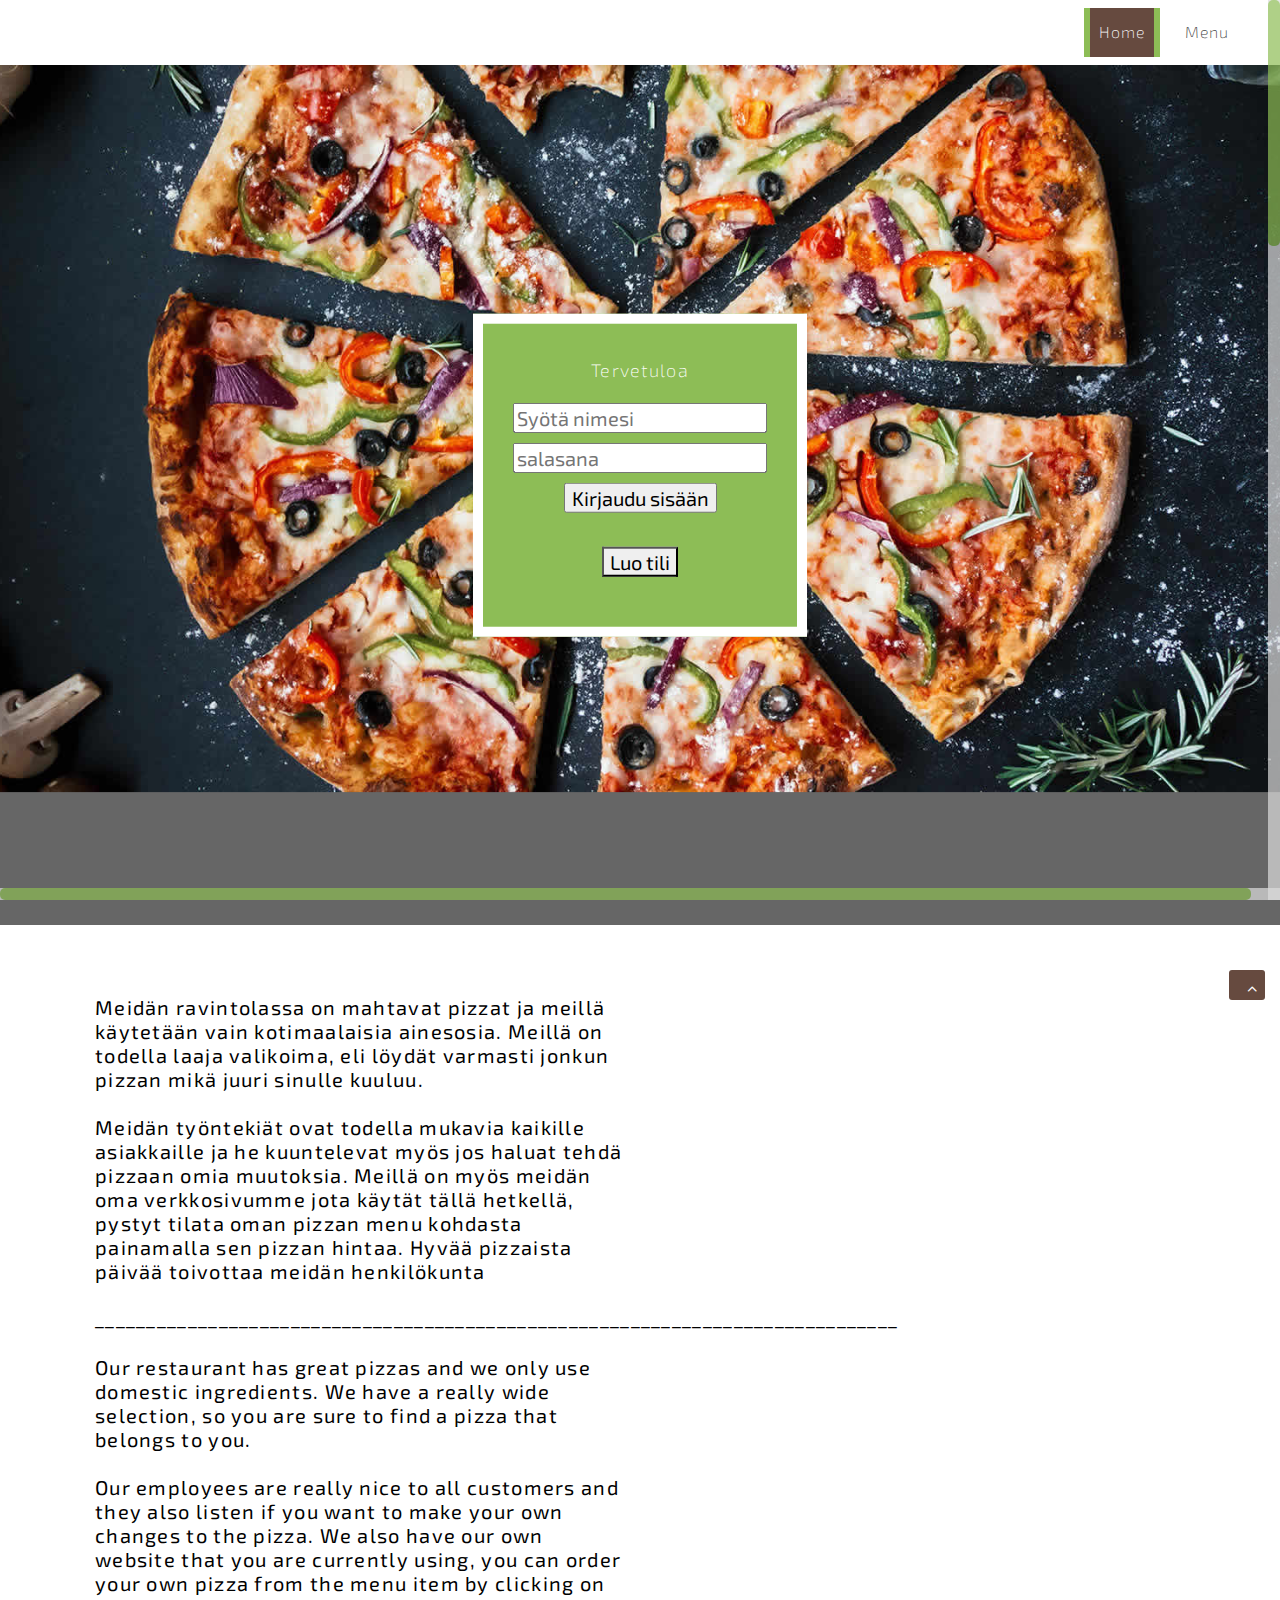
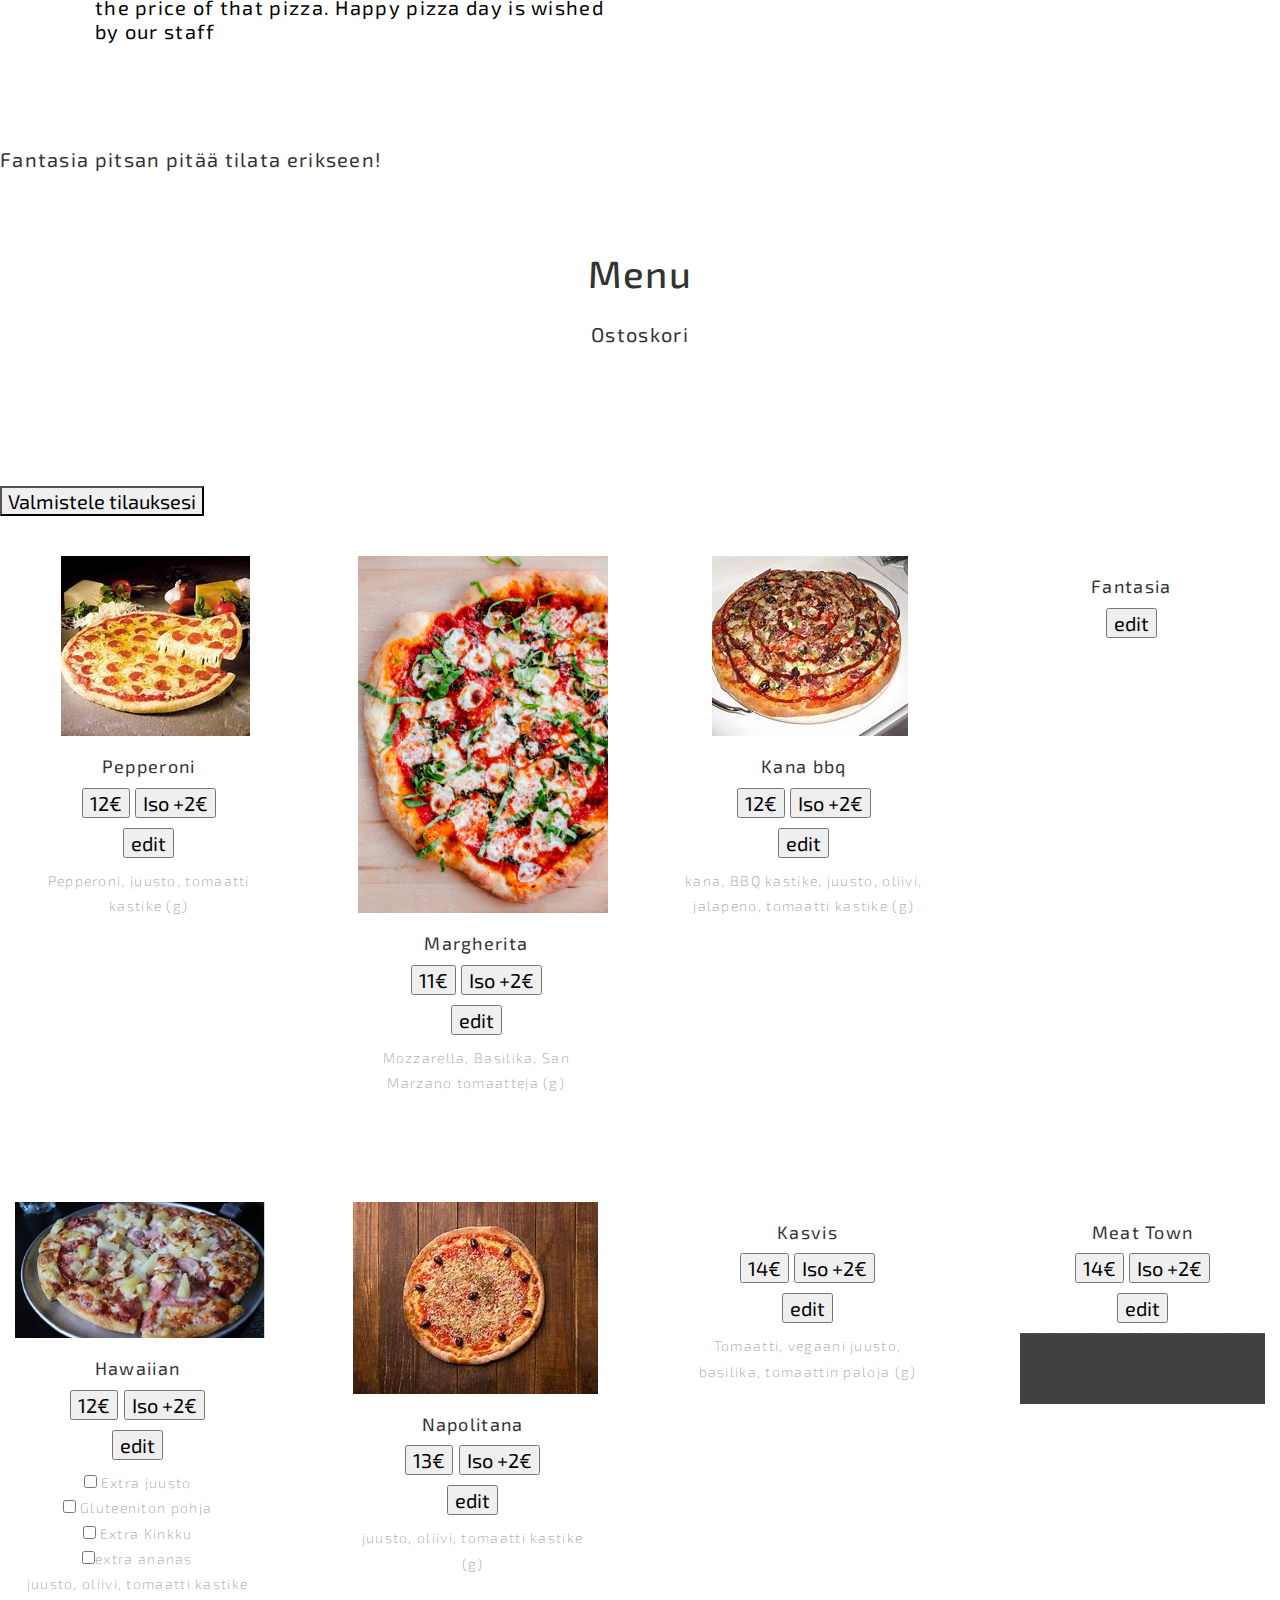
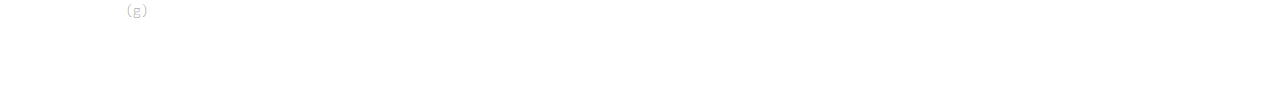
==== commit 343c7458: "update 59 (emma)" ====
--- a/index.html
+++ b/index.html
@@ -551,94 +551,66 @@
                 <div class="section-label text-center" id> 
 
                 </div>
-                <head>
-                    <title>Palautelomake</title>
-                    <style>
-                        .stars {
-                            display: inline-block;
-                        }
-                
-                        .star {
-                            font-size: 2rem;
-                            cursor: pointer;
-                            color: gray;
-                        }
-                
-                        .star:hover,
-                        .star.active {
-                            color: gold;
-                        }
-                    </style>
-                </head>
-                <body>
-                    <div class="section-title text-center">
-                        <h6>Anna palautetta</h6>
-                
-                        <div id="rating-stars" class="stars">
-                            <span class="star" data-value="1">&#9733;</span>
-                            <span class="star" data-value="2">&#9733;</span>
-                            <span class="star" data-value="3">&#9733;</span>
-                            <span class="star" data-value="4">&#9733;</span>
-                            <span class="star" data-value="5">&#9733;</span>
-                        </div>
+                <style>
+                    .stars {
+                        display: inline-block;
+                    }
+            
+                    .star {
+                        font-size: 2rem;
+                        cursor: pointer;
+                        color: gray;
+                    }
+            
+                    .star:hover,
+                    .star.active {
+                        color: gold;
+                    }
+                </style>
+            </head>
+            <body>
+                <div class="section-title text-center">
+                    <h6>Anna palautetta</h6>
+            
+                    <div id="rating-stars" class="stars">
+                        <span class="star" data-value="1">&#9733;</span>
+                        <span class="star" data-value="2">&#9733;</span>
+                        <span class="star" data-value="3">&#9733;</span>
+                        <span class="star" data-value="4">&#9733;</span>
+                        <span class="star" data-value="5">&#9733;</span>
                     </div>
-                
-                    <div class="section-title text-center">
-                        <form id="feedbackForm">
-                            <textarea id="feedback" name="feedback" placeholder="Kirjoita palautteesi tähän..." rows="2" cols="50" required></textarea><br><br>
-                            <input id="posti" name="posti" placeholder="sähköpostisi" type="email" cols="50" required><br><br>
-                            <button type="button" onclick="submitFeedback()">Lähetä palautetta</button>
-                        </form>
-                    </div>
-                
-                    <script>
-                        let rating = 0;
-                
-                        const stars = document.querySelectorAll('.star');
-                
+                </div>
+            
+                <div class="section-title text-center">
+                    <form action="fantasia.html" method="get" id="feedbackForm">
+                        <textarea id="feedback" name="feedback" placeholder="Kirjoita palautteesi tähän..." rows="2" cols="50" required></textarea><br><br>
+                        <input id="posti" name="posti" placeholder="Sähköpostisi" type="email" required><br><br>
+                        <button type="submit">Lähetä palautetta</button>
+                    </form>
+                </div>
+            
+                <script>
+                    let rating = 0;
+                    const stars = document.querySelectorAll('.star');
+            
+                    stars.forEach(star => {
+                        star.addEventListener('click', () => {
+                            rating = parseInt(star.getAttribute('data-value'));
+                            highlightStars(rating);
+                        });
+                    });
+            
+                    function highlightStars(value) {
                         stars.forEach(star => {
-                            star.addEventListener('click', () => {
-                                rating = parseInt(star.getAttribute('data-value'));
-                                highlightStars(rating);
-                            });
+                            if (parseInt(star.getAttribute('data-value')) <= value) {
+                                star.classList.add('active');
+                            } else {
+                                star.classList.remove('active');
+                            }
                         });
-                
-                        function highlightStars(value) {
-                            stars.forEach(star => {
-                                if (parseInt(star.getAttribute('data-value')) <= value) {
-                                    star.classList.add('active');
-                                } else {
-                                    star.classList.remove('active');
-                                }
-                            });
-                        }
-                
-                        function submitFeedback() {
-                            const feedback = document.getElementById('feedback').value.trim();
-                            const posti = document.getElementById('posti').value.trim();
-                
-                            if (posti === '') {
-                                alert('Anna sähköpostisi');
-                                return;
-                            } else if (rating === 0) {
-                                alert('Anna arvio tähdillä!');
-                                return;
-                            } else if (feedback === '') {
-                                alert('Kirjoita palautteesi!');
-                                return;
-                            }
-                
-                            console.log('Arvio:', rating);
-                            console.log('Palautteesi:', feedback);
-                
-                            alert('Palautteesi on vastaanotettu. Kiitos!');
-                            
-                            // Manually navigate to the desired URL after feedback submission
-                            window.location.href = "fantasia.html";
-                        }
-                    </script>
-                </body>
-                          
+                    }
+                </script>
+            </body>          
 
 	<div class="copyrights">
         <div class="container-fluid">
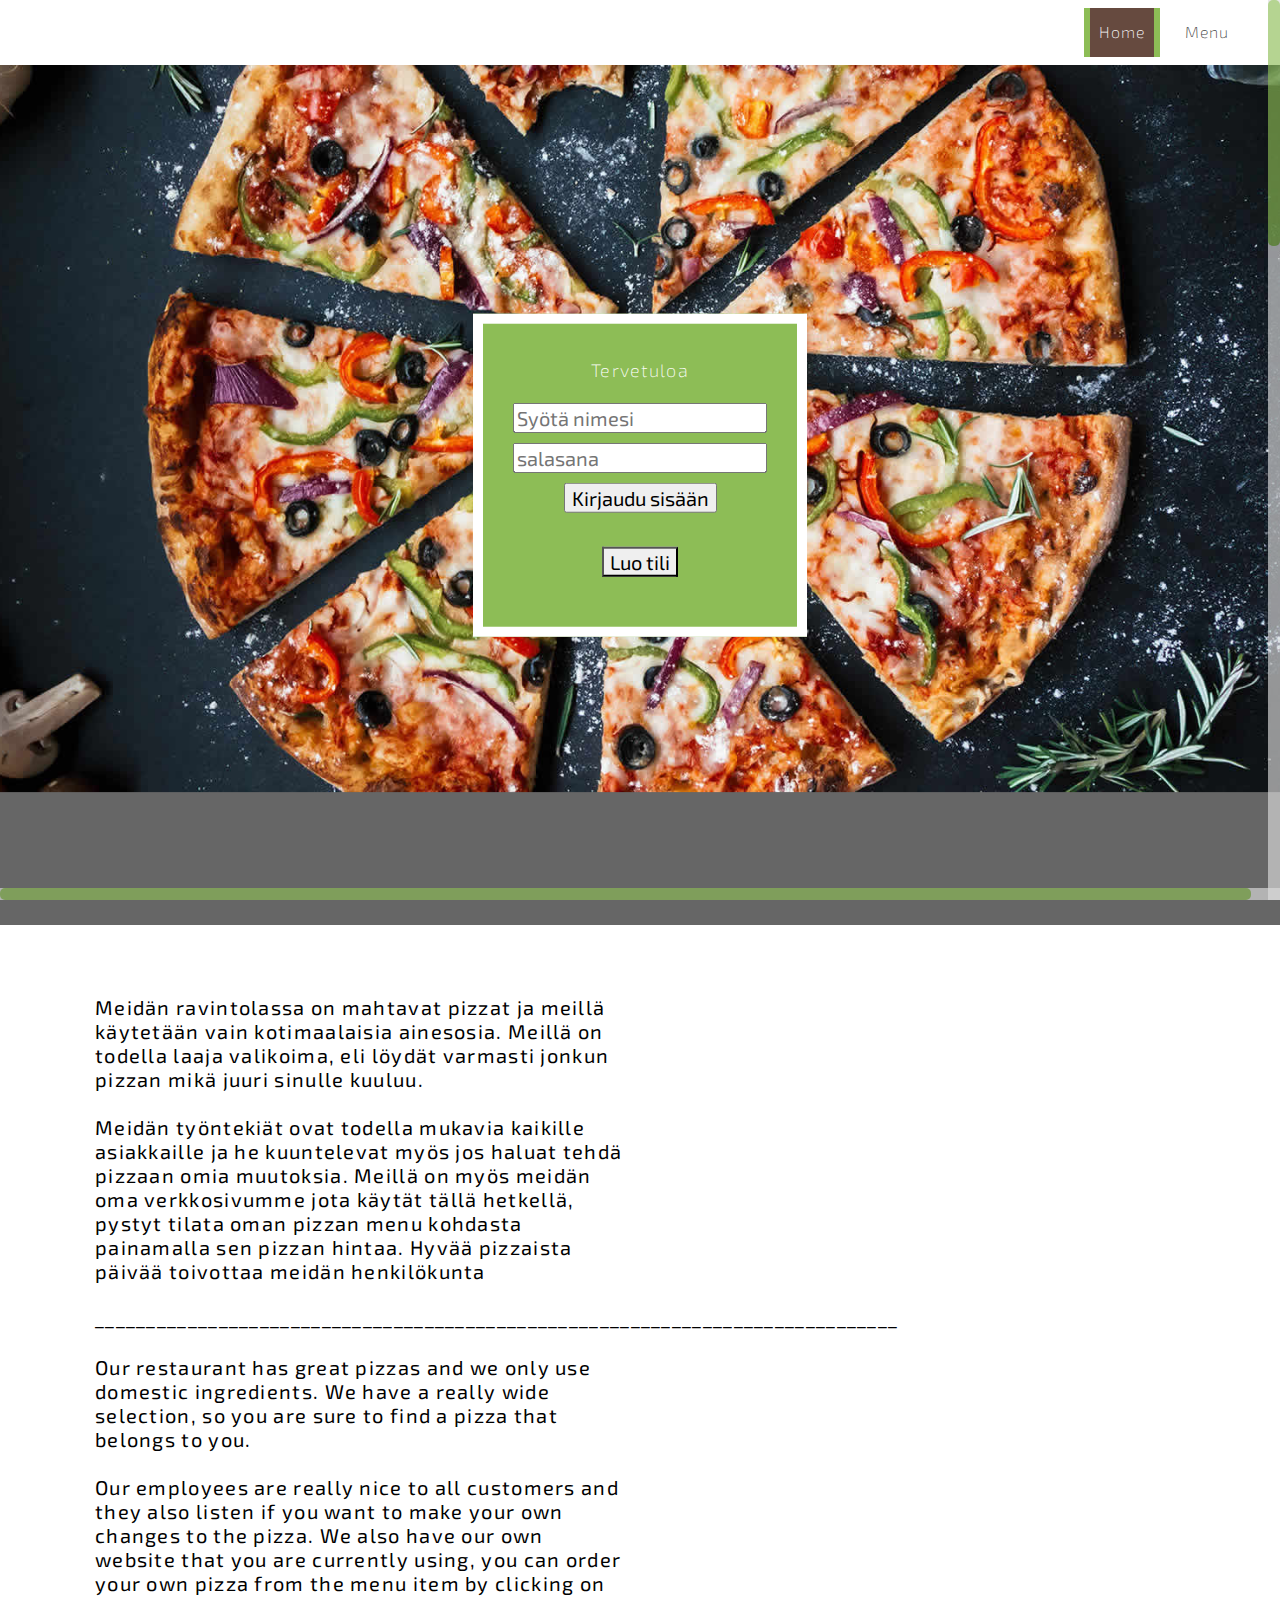
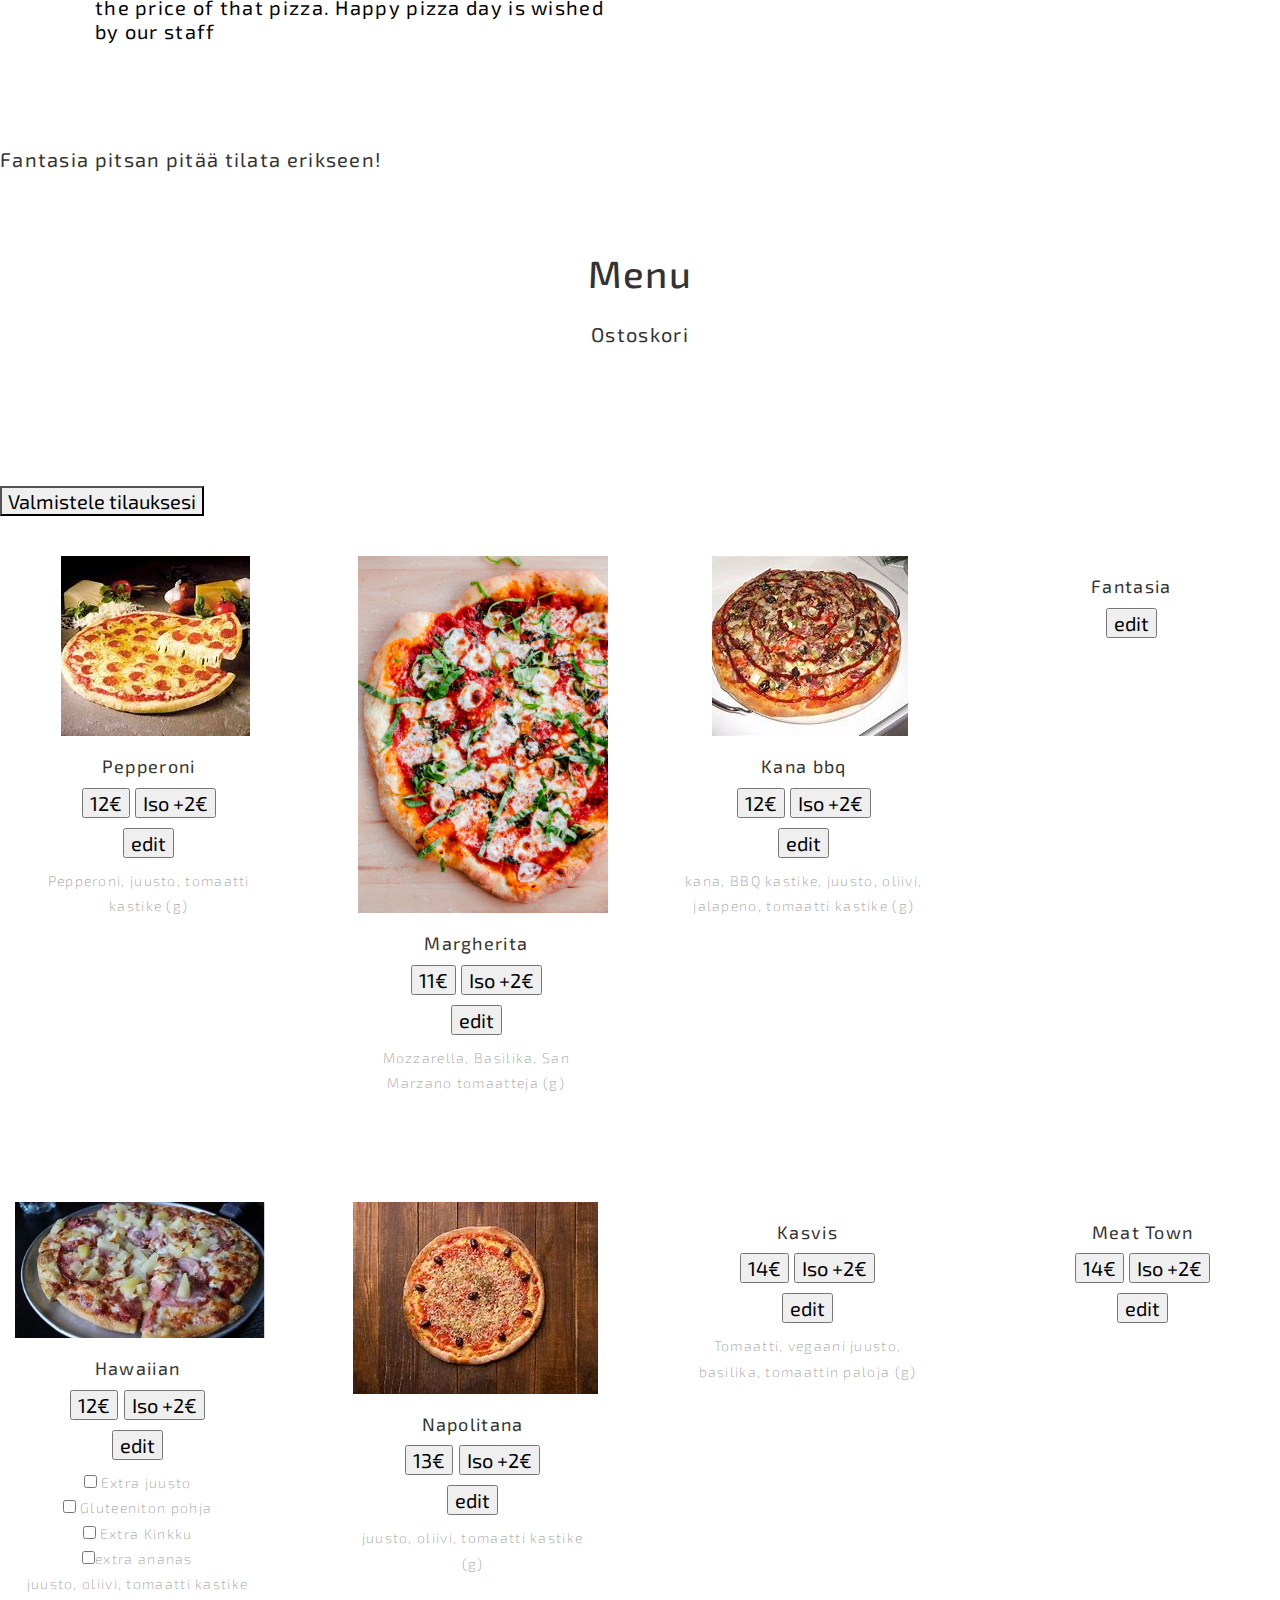
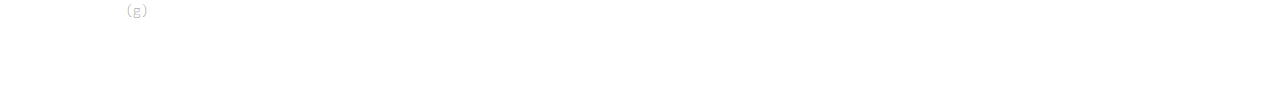
==== commit b940aa29: "update 61 (emma)" ====
--- a/index.html
+++ b/index.html
@@ -551,68 +551,107 @@
                 <div class="section-label text-center" id> 
 
                 </div>
-                <style>
-                    .stars {
-                        display: inline-block;
-                    }
+	 
+
+
+
+<head>
+
+<title>Palautelomake</title>
+<style>
+    .stars {
+        display: inline-block;
+    }
+
+    .star {
+        font-size: 2rem;
+        cursor: pointer;
+        color: gray;
+    }
+
+    .star:hover,
+    .star.active {
+        color: gold;
+    }
+</style>
+</head>
+<body>
+    <div class="section-title text-center"> 
+<h6>Anna palautetta</h6>
+
+<div id="rating-stars" class="stars">
+    <span class="star" data-value="1">&#9733;</span>
+    <span class="star" data-value="2">&#9733;</span>
+    <span class="star" data-value="3">&#9733;</span>
+    <span class="star" data-value="4">&#9733;</span>
+    <span class="star" data-value="5">&#9733;</span>
+   
+
+</div>
+
+    </div>
+
+<div class="section-title text-center">
+    <div class="section-title text-center">
+        <textarea id="feedback" placeholder="Kirjoita palautteesi tähän..." rows="2" cols="50" required ></textarea><br><br>
+        <textarea id="posti" placeholder="sähköpostisi" type="email"cols="50" required></textarea>
+    </div>
+    <button onclick="submitFeedback()">Lähetä palautetta</button>
+    
+    <script>
+        let rating = 0;
+    
+        const stars = document.querySelectorAll('.star');
+    
+        stars.forEach(star => {
+            star.addEventListener('click', () => {
+                rating = parseInt(star.getAttribute('data-value'));
+                highlightStars(rating);
+            });
+        });
+    
+        function highlightStars(value) {
+            stars.forEach(star => {
+                if (parseInt(star.getAttribute('data-value')) <= value) {
+                    star.classList.add('active');
+                } else {
+                    star.classList.remove('active');
+                }
+            });
+        }
+    
+        function submitFeedback() {
+            const feedback = document.getElementById('feedback').value.trim();
+            const posti = document.getElementById('posti').value.trim(); // Lisätty posti-muuttujan määrittely
+    
+            if (posti === '') { // Lisätty ehto sähköpostin pakollisuudelle
+                alert('Anna sähköpostisi');
+                return;
+            }
+           else if (rating === 0) {
+                alert('Anna arvio tähdillä!');
+                return;
+            }
+            if (feedback === '') {
+                alert('Kirjoita palautteesi!');
+                return;
+            }
             
-                    .star {
-                        font-size: 2rem;
-                        cursor: pointer;
-                        color: gray;
-                    }
-            
-                    .star:hover,
-                    .star.active {
-                        color: gold;
-                    }
-                </style>
-            </head>
-            <body>
-                <div class="section-title text-center">
-                    <h6>Anna palautetta</h6>
-            
-                    <div id="rating-stars" class="stars">
-                        <span class="star" data-value="1">&#9733;</span>
-                        <span class="star" data-value="2">&#9733;</span>
-                        <span class="star" data-value="3">&#9733;</span>
-                        <span class="star" data-value="4">&#9733;</span>
-                        <span class="star" data-value="5">&#9733;</span>
-                    </div>
-                </div>
-            
-                <div class="section-title text-center">
-                    <form action="fantasia.html" method="get" id="feedbackForm">
-                        <textarea id="feedback" name="feedback" placeholder="Kirjoita palautteesi tähän..." rows="2" cols="50" required></textarea><br><br>
-                        <input id="posti" name="posti" placeholder="Sähköpostisi" type="email" required><br><br>
-                        <button type="submit">Lähetä palautetta</button>
-                    </form>
-                </div>
-            
-                <script>
-                    let rating = 0;
-                    const stars = document.querySelectorAll('.star');
-            
-                    stars.forEach(star => {
-                        star.addEventListener('click', () => {
-                            rating = parseInt(star.getAttribute('data-value'));
-                            highlightStars(rating);
-                        });
-                    });
-            
-                    function highlightStars(value) {
-                        stars.forEach(star => {
-                            if (parseInt(star.getAttribute('data-value')) <= value) {
-                                star.classList.add('active');
-                            } else {
-                                star.classList.remove('active');
-                            }
-                        });
-                    }
-                </script>
-            </body>          
-
-	<div class="copyrights">
+    
+            // Voit tässä vaiheessa tehdä jotain palautteella, esim. lähettää sen palvelimelle
+            console.log('Arvio:', rating);
+            console.log('Palautteesi:', feedback);
+            // Tässä voit lisätä logiikan palautteen käsittelyä varten, kuten lähettää sen palvelimelle
+            alert('Palautteesi on vastaanotettu. Kiitos!');
+        }
+        function redirect() {
+            window.location.href = "fantasia.html";
+        }
+    </script>
+    
+</body>
+</html>	
+    <div class="copyrights">
         <div class="container-fluid">
             <div class="footer-distributed">
                 <div class="footer-left">
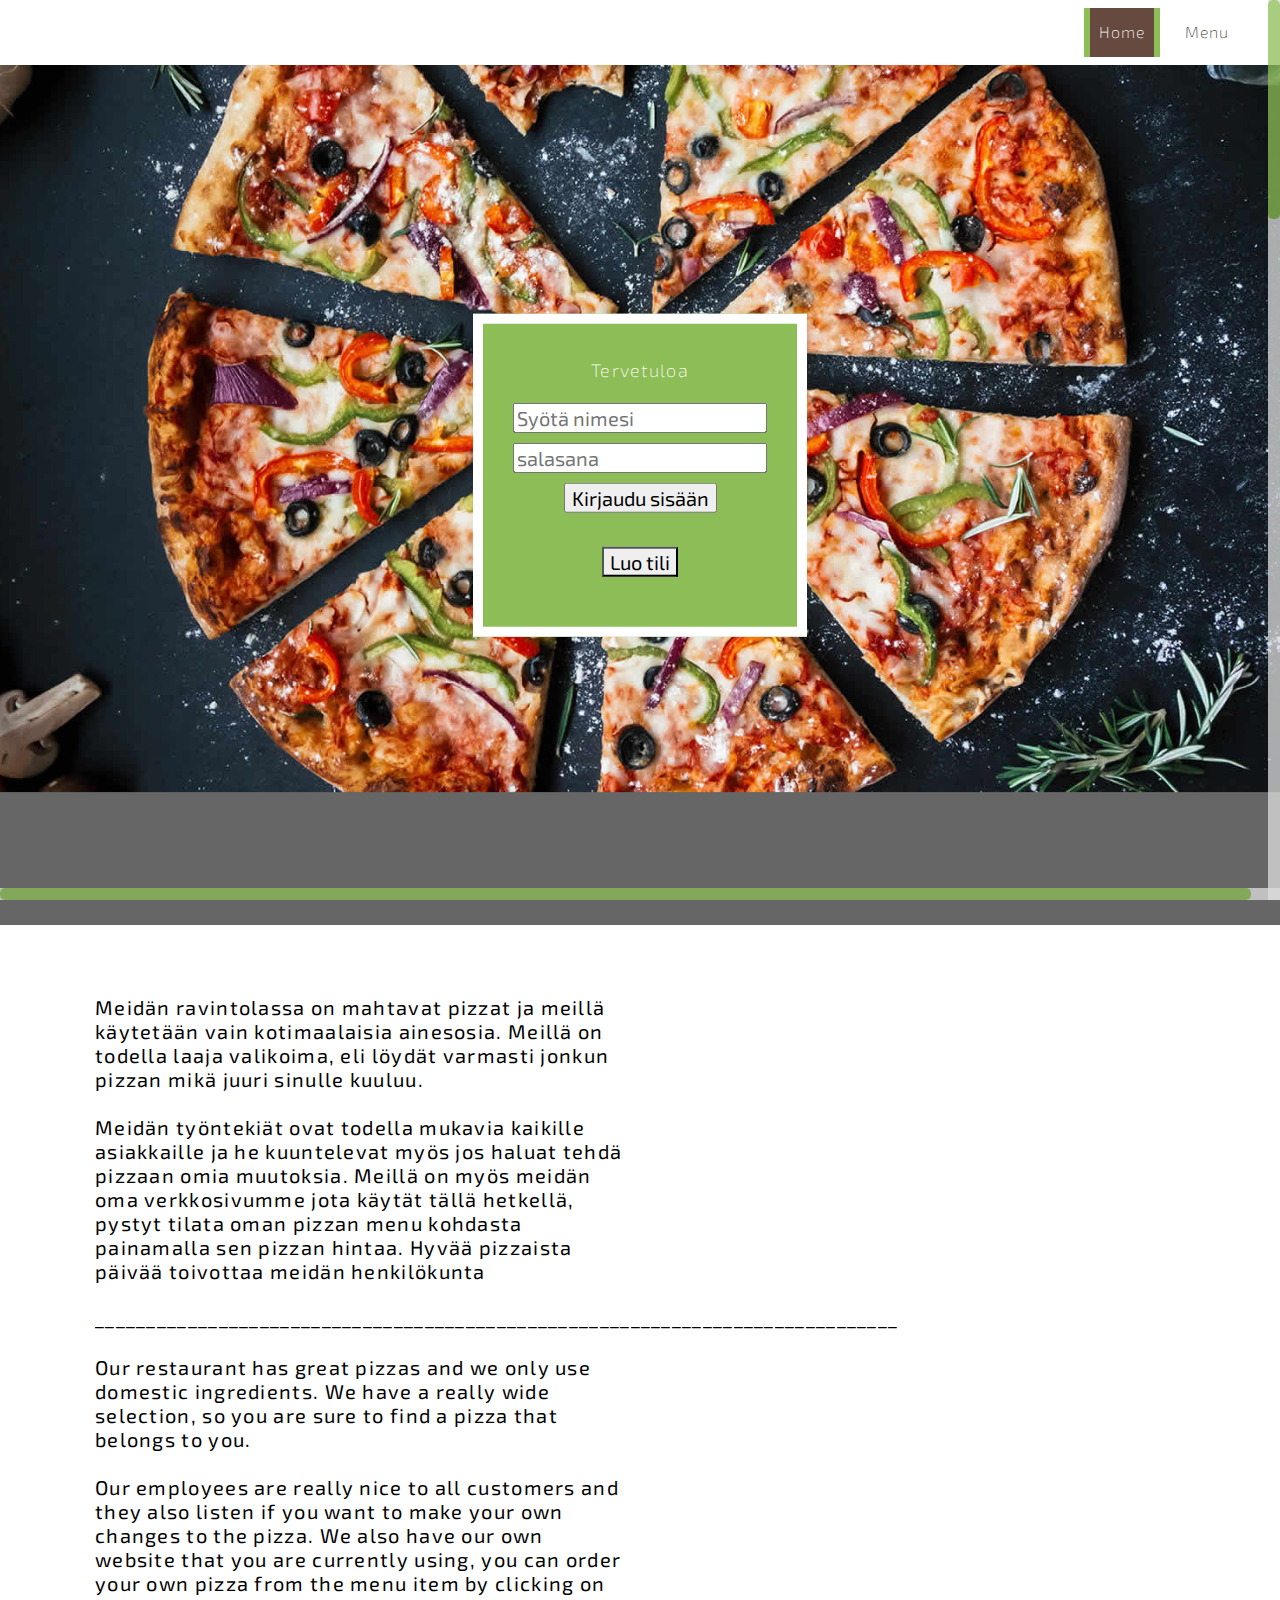
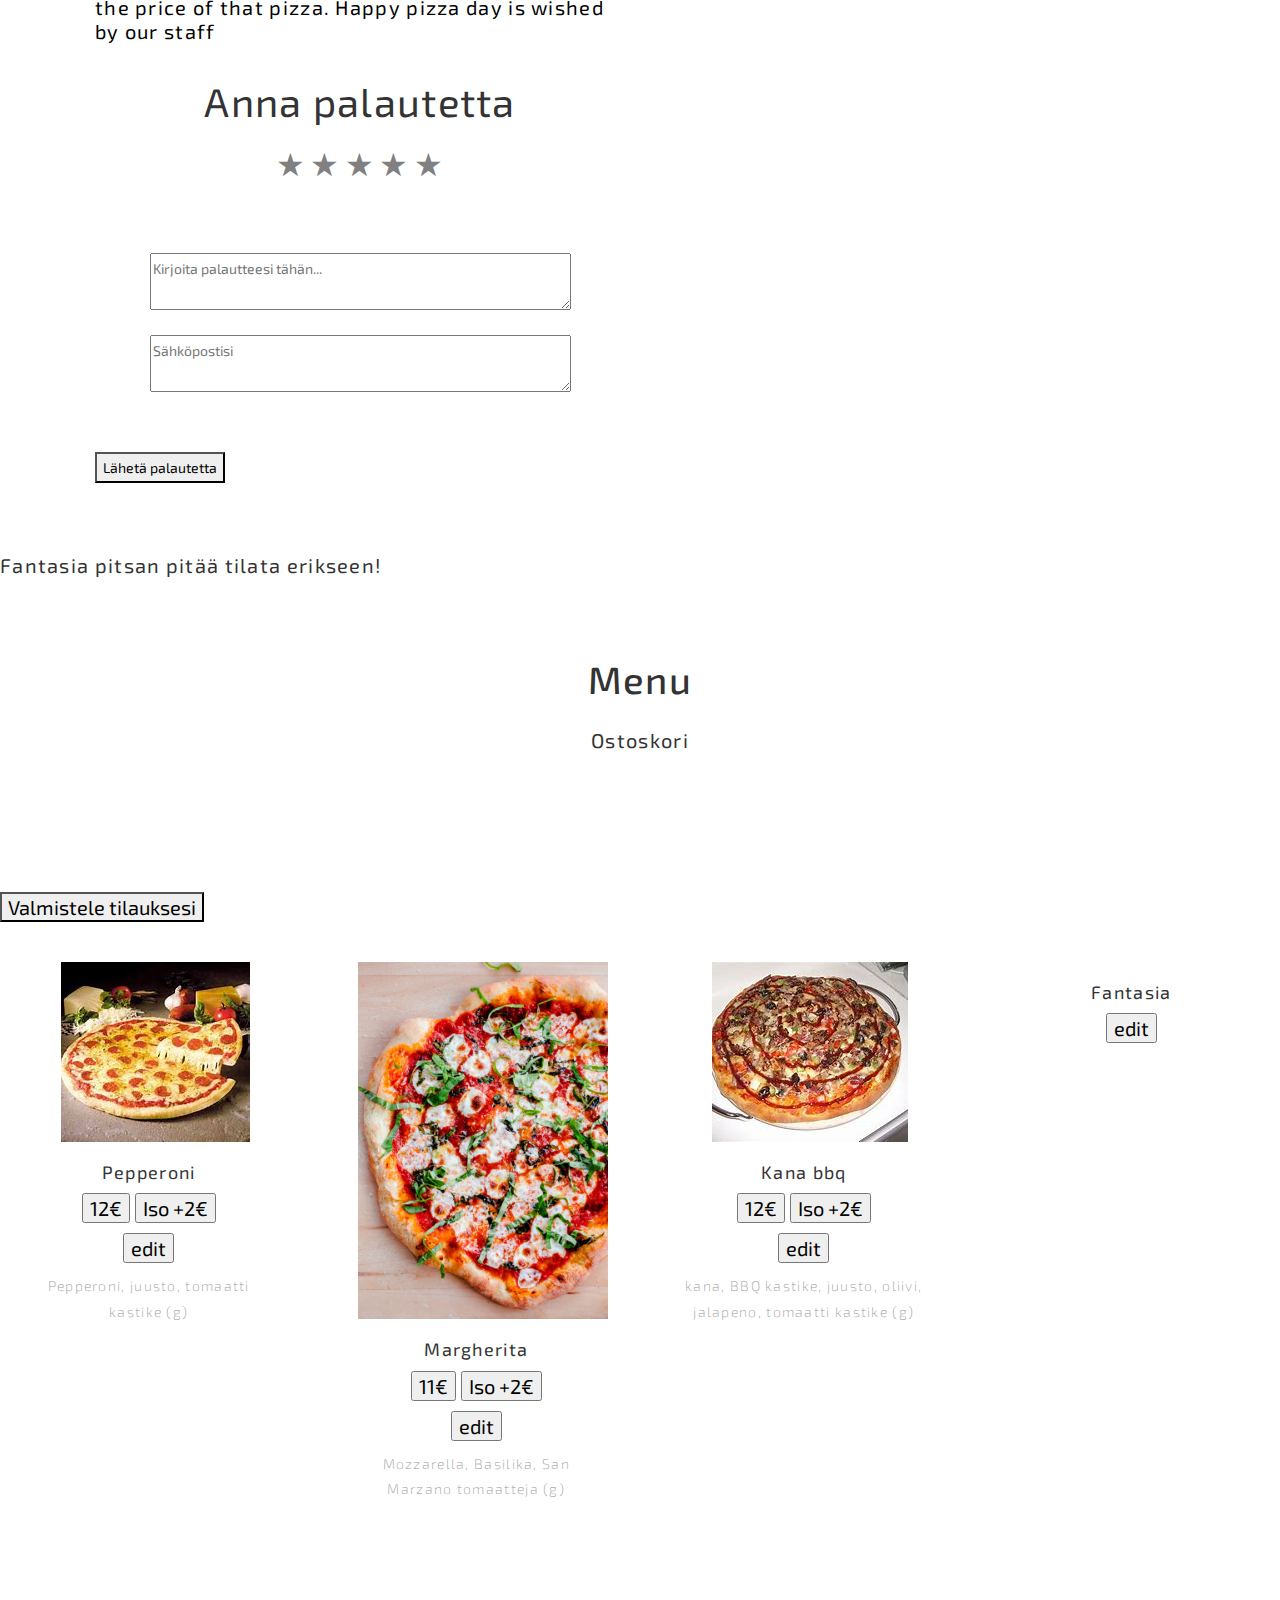
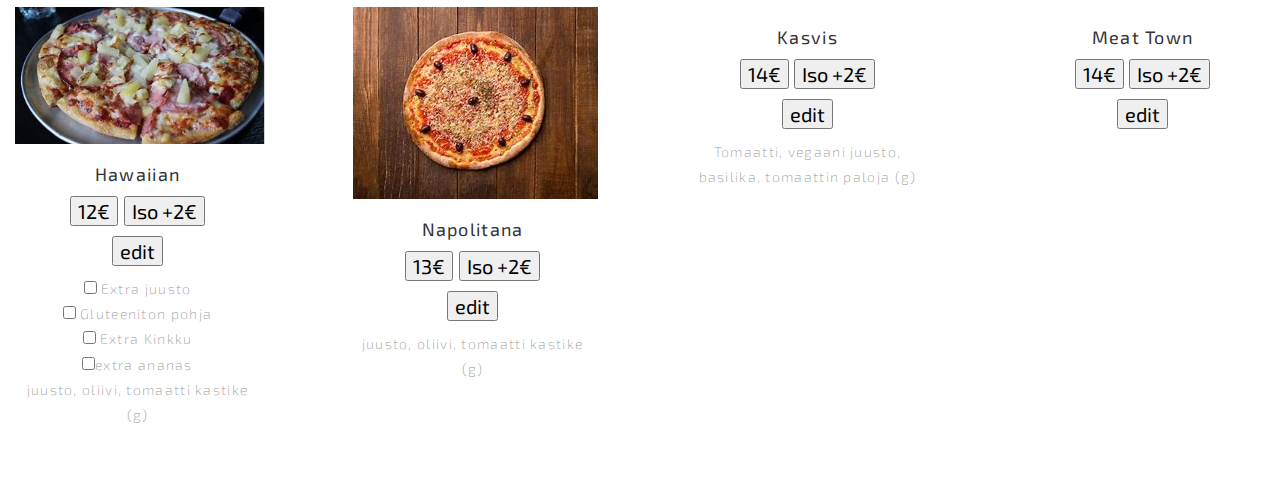
==== commit 103c34f2: "Update index.html" ====
--- a/index.html
+++ b/index.html
@@ -212,6 +212,93 @@
 			    <p>Our employees are really nice to all customers and they also listen if you want to make your own changes to the pizza. 
                          We also have our own website that you are currently using, you can order your own pizza from the menu item by clicking on the price of that pizza. 
 						 Happy pizza day is wished by our staff</p></h5>
+
+
+
+                         <title>Palautelomake</title>
+<style>
+    .stars {
+        display: inline-block;
+    }
+
+    .star {
+        font-size: 2rem;
+        cursor: pointer;
+        color: gray;
+    }
+
+    .star:hover,
+    .star.active {
+        color: gold;
+    }
+</style>
+</head>
+<body>
+<div class="section-title text-center"> 
+    <h6>Anna palautetta</h6>
+    <div id="rating-stars" class="stars">
+        <span class="star" data-value="1">&#9733;</span>
+        <span class="star" data-value="2">&#9733;</span>
+        <span class="star" data-value="3">&#9733;</span>
+        <span class="star" data-value="4">&#9733;</span>
+        <span class="star" data-value="5">&#9733;</span>
+    </div>
+</div>
+
+<div class="section-title text-center">
+    <textarea id="feedback" placeholder="Kirjoita palautteesi tähän..." rows="2" cols="50" required></textarea><br><br>
+    <textarea id="posti" placeholder="Sähköpostisi" type="email" cols="50" required></textarea>
+</div>
+<button onclick="submitFeedback()">Lähetä palautetta</button>
+
+<script>
+    let rating = 0;
+
+    const stars = document.querySelectorAll('.star');
+
+    stars.forEach(star => {
+        star.addEventListener('click', () => {
+            rating = parseInt(star.getAttribute('data-value'));
+            highlightStars(rating);
+        });
+    });
+
+    function highlightStars(value) {
+        stars.forEach(star => {
+            if (parseInt(star.getAttribute('data-value')) <= value) {
+                star.classList.add('active');
+            } else {
+                star.classList.remove('active');
+            }
+        });
+    }
+
+    function submitFeedback() {
+        const feedback = document.getElementById('feedback').value.trim();
+        const posti = document.getElementById('posti').value.trim();
+
+        if (posti === '') {
+            alert('Anna sähköpostisi');
+            return;
+        } else if (rating === 0) {
+            alert('Anna arvio tähdillä!');
+            return;
+        }
+        if (feedback === '') {
+            alert('Kirjoita palautteesi!');
+            return;
+        }
+
+        console.log('Arvio:', rating);
+        console.log('Palautteesi:', feedback);
+
+        alert('Palautteesi on vastaanotettu. Kiitos!');
+    }
+
+    function redirect() {
+        window.location.href = "fantasia.html";
+    }
+</script>
                       
                     </div><!-- end messagebox -->
                 </div><!-- end col -->
@@ -549,108 +636,18 @@
                     <input type="checkbox" value="1€" > Extra pepperoni</input>
                 </div>
                 <div class="section-label text-center" id> 
+                    
 
                 </div>
 	 
 
 
 
-<head>
-
-<title>Palautelomake</title>
-<style>
-    .stars {
-        display: inline-block;
-    }
-
-    .star {
-        font-size: 2rem;
-        cursor: pointer;
-        color: gray;
-    }
-
-    .star:hover,
-    .star.active {
-        color: gold;
-    }
-</style>
-</head>
-<body>
-    <div class="section-title text-center"> 
-<h6>Anna palautetta</h6>
-
-<div id="rating-stars" class="stars">
-    <span class="star" data-value="1">&#9733;</span>
-    <span class="star" data-value="2">&#9733;</span>
-    <span class="star" data-value="3">&#9733;</span>
-    <span class="star" data-value="4">&#9733;</span>
-    <span class="star" data-value="5">&#9733;</span>
-   
-
-</div>
-
-    </div>
-
-<div class="section-title text-center">
-    <div class="section-title text-center">
-        <textarea id="feedback" placeholder="Kirjoita palautteesi tähän..." rows="2" cols="50" required ></textarea><br><br>
-        <textarea id="posti" placeholder="sähköpostisi" type="email"cols="50" required></textarea>
-    </div>
-    <button onclick="submitFeedback()">Lähetä palautetta</button>
-    
-    <script>
-        let rating = 0;
-    
-        const stars = document.querySelectorAll('.star');
-    
-        stars.forEach(star => {
-            star.addEventListener('click', () => {
-                rating = parseInt(star.getAttribute('data-value'));
-                highlightStars(rating);
-            });
-        });
-    
-        function highlightStars(value) {
-            stars.forEach(star => {
-                if (parseInt(star.getAttribute('data-value')) <= value) {
-                    star.classList.add('active');
-                } else {
-                    star.classList.remove('active');
-                }
-            });
-        }
-    
-        function submitFeedback() {
-            const feedback = document.getElementById('feedback').value.trim();
-            const posti = document.getElementById('posti').value.trim(); // Lisätty posti-muuttujan määrittely
-    
-            if (posti === '') { // Lisätty ehto sähköpostin pakollisuudelle
-                alert('Anna sähköpostisi');
-                return;
-            }
-           else if (rating === 0) {
-                alert('Anna arvio tähdillä!');
-                return;
-            }
-            if (feedback === '') {
-                alert('Kirjoita palautteesi!');
-                return;
-            }
-            
-    
-            // Voit tässä vaiheessa tehdä jotain palautteella, esim. lähettää sen palvelimelle
-            console.log('Arvio:', rating);
-            console.log('Palautteesi:', feedback);
-            // Tässä voit lisätä logiikan palautteen käsittelyä varten, kuten lähettää sen palvelimelle
-            alert('Palautteesi on vastaanotettu. Kiitos!');
-        }
-        function redirect() {
-            window.location.href = "fantasia.html";
-        }
-    </script>
-    
-</body>
+
+
+
 </html>	
+
     <div class="copyrights">
         <div class="container-fluid">
             <div class="footer-distributed">
@@ -665,6 +662,7 @@
     </div><!-- end copyrights -->
 
     <a href="#" id="scroll-to-top" class="dmtop global-radius"><i class="fa fa-angle-up"></i></a>
+    
 
     <!-- ALL JS FILES -->
     <script src="js/all.js"></script>
@@ -682,4 +680,3 @@
     <script src="js/custom.js"></script>
 </body>
 </html>
-
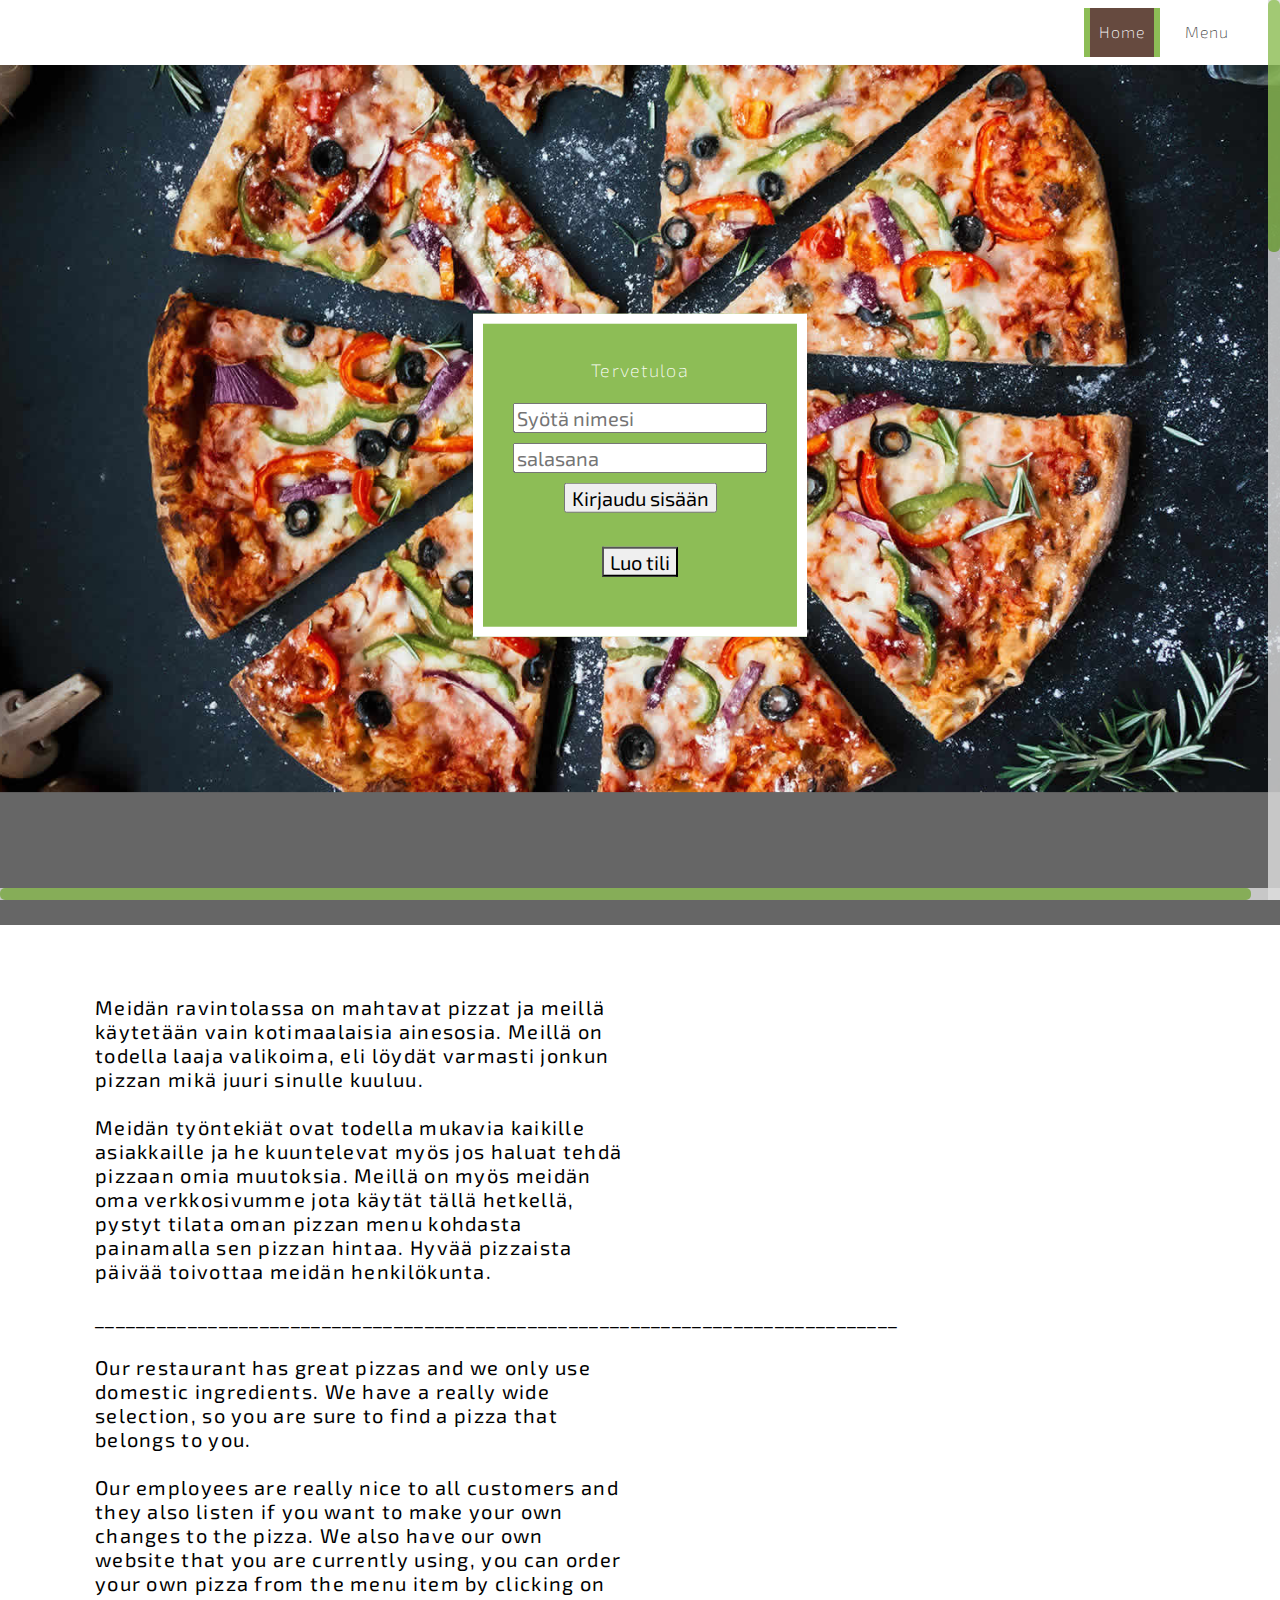
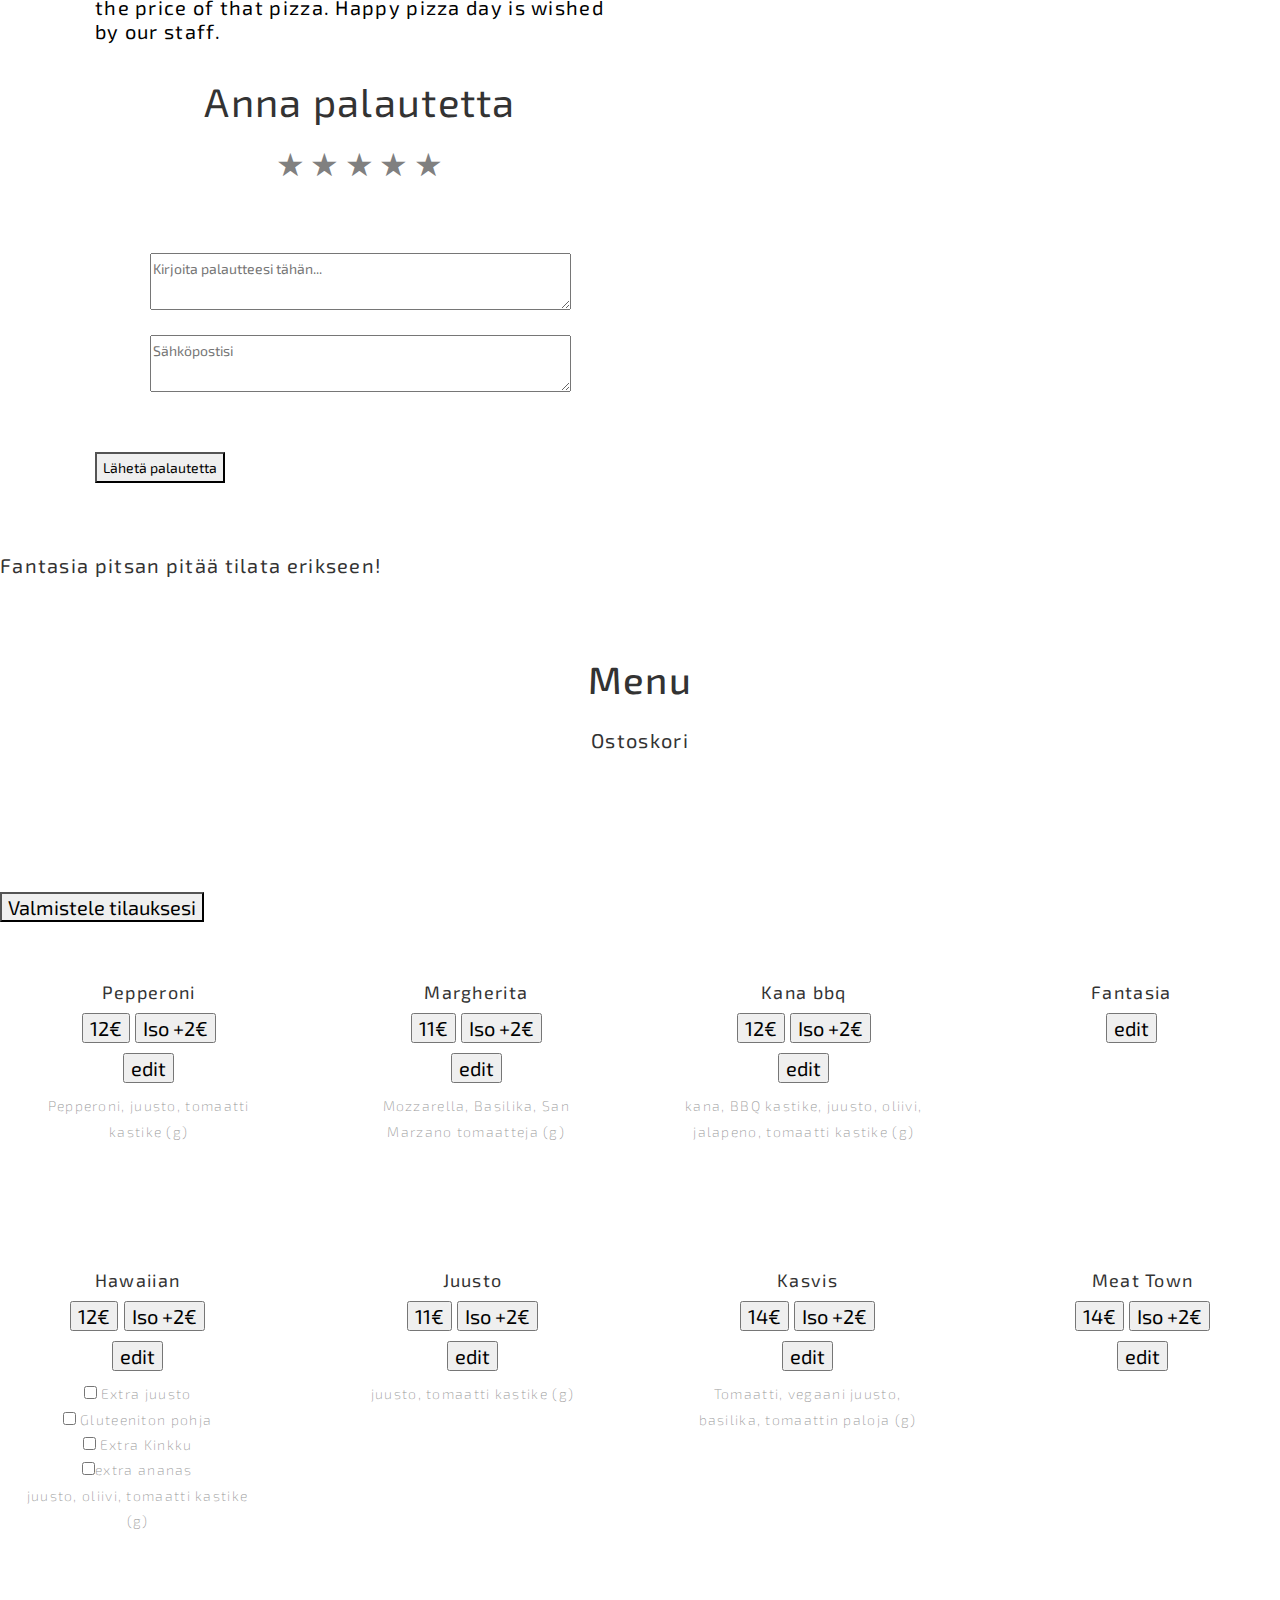
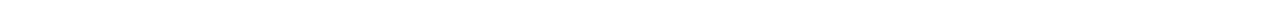
==== commit 4ef1b5cc: "Update index.html" ====
--- a/index.html
+++ b/index.html
@@ -205,13 +205,13 @@
                         <p>Meidän ravintolassa on mahtavat pizzat ja meillä käytetään vain kotimaalaisia ainesosia. Meillä on todella laaja valikoima, eli löydät varmasti jonkun pizzan mikä juuri sinulle kuuluu.  </p>
 						<p>Meidän työntekiät ovat todella mukavia kaikille asiakkaille ja he kuuntelevat myös jos haluat tehdä pizzaan omia muutoksia. 
                          Meillä on myös meidän oma verkkosivumme jota käytät tällä hetkellä, pystyt tilata oman pizzan menu kohdasta painamalla sen pizzan hintaa. 
-						 Hyvää pizzaista päivää toivottaa meidän henkilökunta</p>
+						 Hyvää pizzaista päivää toivottaa meidän henkilökunta.</p>
 			    <p>______________________________________________________________________________</p>
 		
 			    <p>Our restaurant has great pizzas and we only use domestic ingredients. We have a really wide selection, so you are sure to find a pizza that belongs to you.</p>
 			    <p>Our employees are really nice to all customers and they also listen if you want to make your own changes to the pizza. 
                          We also have our own website that you are currently using, you can order your own pizza from the menu item by clicking on the price of that pizza. 
-						 Happy pizza day is wished by our staff</p></h5>
+						 Happy pizza day is wished by our staff.</p></h5>
 
 
 
@@ -247,7 +247,7 @@
 
 <div class="section-title text-center">
     <textarea id="feedback" placeholder="Kirjoita palautteesi tähän..." rows="2" cols="50" required></textarea><br><br>
-    <textarea id="posti" placeholder="Sähköpostisi" type="email" cols="50" required></textarea>
+    <textarea id="posti" placeholder="Sähköpostisi" type="email" cols="50" ></textarea>
 </div>
 <button onclick="submitFeedback()">Lähetä palautetta</button>
 
@@ -277,7 +277,7 @@
         const feedback = document.getElementById('feedback').value.trim();
         const posti = document.getElementById('posti').value.trim();
 
-        if (posti === '') {
+         if (posti === '') {
             alert('Anna sähköpostisi');
             return;
         } else if (rating === 0) {
@@ -387,7 +387,7 @@
        
         <div class="services-inner-box">
             <div class="ser-icon">
-                <img src="uploads/menu-img-01.jpg" class="img-fluid" alt="" />
+                <img src="uploads/pepperoni_pizza_02.jpg" class="img-fluid" alt="" />
             </div>
             <h2>Pepperoni</h2>
             <h1> <input type="button" value="12€" onclick="lisaa_tuote('Pepperoni', 12)" /> <input type="button" value="Iso +2€"  onclick="lisaa_tuote('Iso Pepperoni', 14)" /> </h1>
@@ -417,7 +417,7 @@
     <div class="col-md-3">
         <div class="services-inner-box">
             <div class="ser-icon">
-                <img src="uploads/margherita-pizza.02.jpg" class="img-fluid" alt="" />
+                <img src="uploads/margherita_pizza_05.jpg" class="img-fluid" alt="" />
             </div>
             <h2>Margherita</h2>
             
@@ -444,7 +444,7 @@
     <div class="col-md-3">
         <div class="services-inner-box">
             <div class="ser-icon">
-                <img src="uploads/menu-img-03.jpg" class="img-fluid" alt="" />
+                <img src="uploads/kana_bbq_02.png" class="img-fluid" alt="" />
             </div>
             <h2>Kana bbq</h2>
             
@@ -538,7 +538,7 @@
     <div class="col-md-3">
         <div class="services-inner-box">
             <div class="ser-icon">
-                <img src="uploads/menu-img-04.jpg" class="img-fluid" alt="" />
+                <img src="uploads/hawaiian_pizza_02.jpg" class="img-fluid" alt="" />
             </div>
             <h2>Hawaiian</h2>
             <h1><input type="button" value="12€" onclick="lisaa_tuote('Hawaiian', 12)" /> <input type="button" value="Iso +2€" onclick="lisaa_tuote('Iso Hawaiian', 14)" /> </h1>
@@ -565,11 +565,11 @@
     <div class="col-md-3">
         <div class="services-inner-box">
             <div class="ser-icon">    
-                <img src="uploads/menu-img-05.jpg" class="img-fluid" alt="" />
-            </div>
-            <h2>Napolitana</h2>
+                <img src="uploads/cheese_pizza.jpg" class="img-fluid" alt="" />
+            </div>
+            <h2>Juusto</h2>
             
-            <h1><input type="button" value="13€" onclick="lisaa_tuote('Napolitana', 13)" /> <input type="button" value="Iso +2€" onclick="lisaa_tuote('Iso Napolitana', 15)" /></h1>
+            <h1><input type="button" value="11€" onclick="lisaa_tuote('Juusto', 11)" /> <input type="button" value="Iso +2€" onclick="lisaa_tuote('Iso Juusto', 13)" /></h1>
             <h1><input type="button" value="edit" onclick="muokkaa6()" /> </h1>
             <form style="display: none; " id ="tayte6"> 
                 <div class="section-label text-center" id ="juusto6">
@@ -579,10 +579,10 @@
                     <input type="checkbox" value="2€"  >Gluteeniton pohja</input>
                 </div>
                 <div class="section-label text-center" id ="oliivi6">
-                    <input type="checkbox" value="1€"  > Extra oliivi</input>
+                    <input type="checkbox" value="1€"  > Extra extra juusto</input>
                 </div>
             </form>
-            <p>juusto, oliivi, tomaatti kastike (g)</p>
+            <p>juusto, tomaatti kastike (g)</p>
         </div>
     </div><!-- end col -->
     
@@ -590,7 +590,7 @@
     <div class="col-md-3">
         <div class="services-inner-box">
             <div class="ser-icon">
-                <img src="uploads/menu-img-06.jpg" class="img-fluid" alt="" />
+                <img src="uploads/veggie_pizza.jpg" class="img-fluid" alt="" />
             </div>
             <h2>Kasvis</h2>
             <h1><input type="button" value="14€" onclick="lisaa_tuote('Kasvis', 14)" /> <input type="button" value="Iso +2€" onclick="lisaa_tuote('Iso Kasvis', 16)" /></h1>
@@ -617,7 +617,7 @@
     <div class="col-md-3">
         <div class="services-inner-box">
             <div class="ser-icon">
-                <img src="uploads/menu-img-06.jpg" class="img-fluid" alt="" />
+                <img src="uploads/meatlover_pizza.jpg" class="img-fluid" alt="" />
             </div>
             <h2>Meat Town</h2>
             <h1><input type="button" value="14€" onclick="lisaa_tuote('Meat town', 14)" /> <input type="button" value="Iso +2€" onclick="lisaa_tuote('Iso Meat Town', 16)" /></h1>
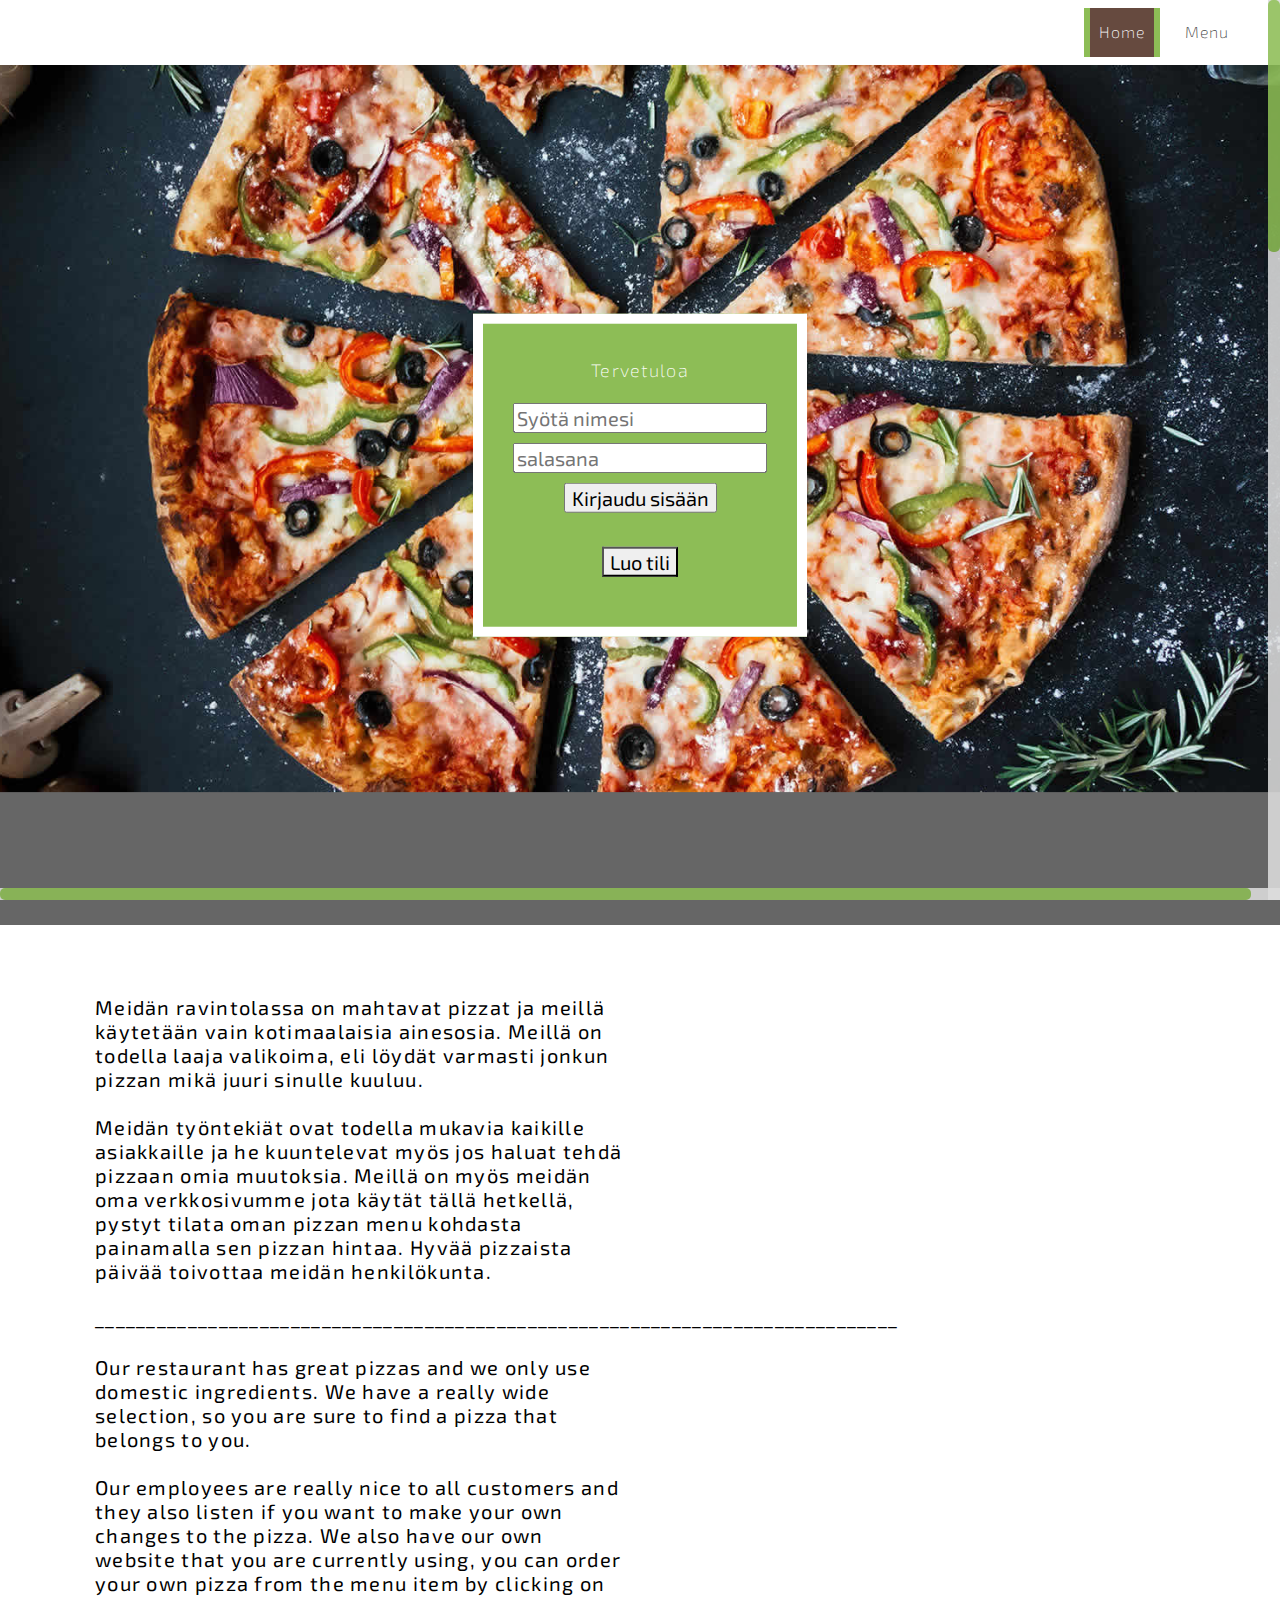
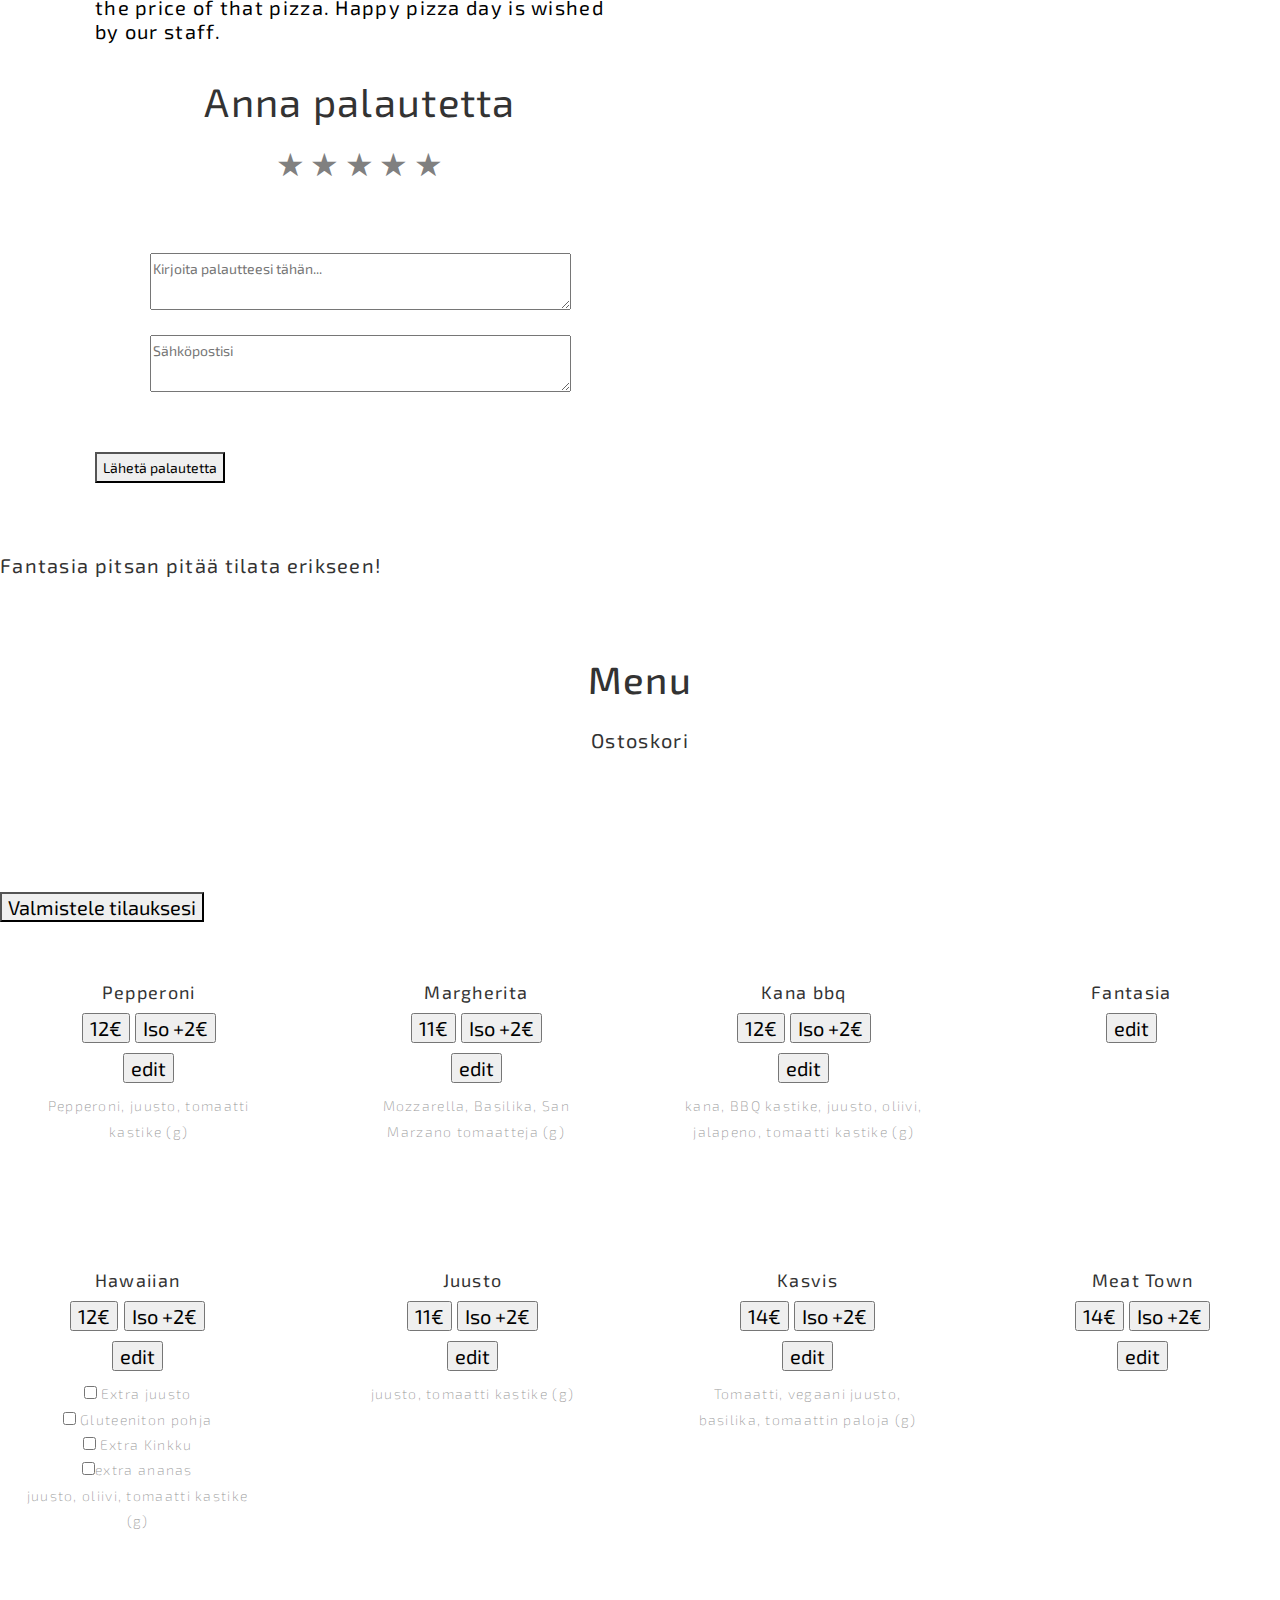
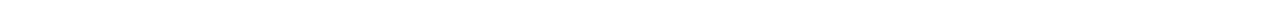
==== commit dd4e02c9: "Update index.html" ====
--- a/index.html
+++ b/index.html
@@ -648,18 +648,7 @@
 
 </html>	
 
-    <div class="copyrights">
-        <div class="container-fluid">
-            <div class="footer-distributed">
-                <div class="footer-left">
-                    <p class="footer-links">
-                      
-                        
-                    
-                </div>
-            </div>
-        </div><!-- end container -->
-    </div><!-- end copyrights -->
+    
 
     <a href="#" id="scroll-to-top" class="dmtop global-radius"><i class="fa fa-angle-up"></i></a>
     
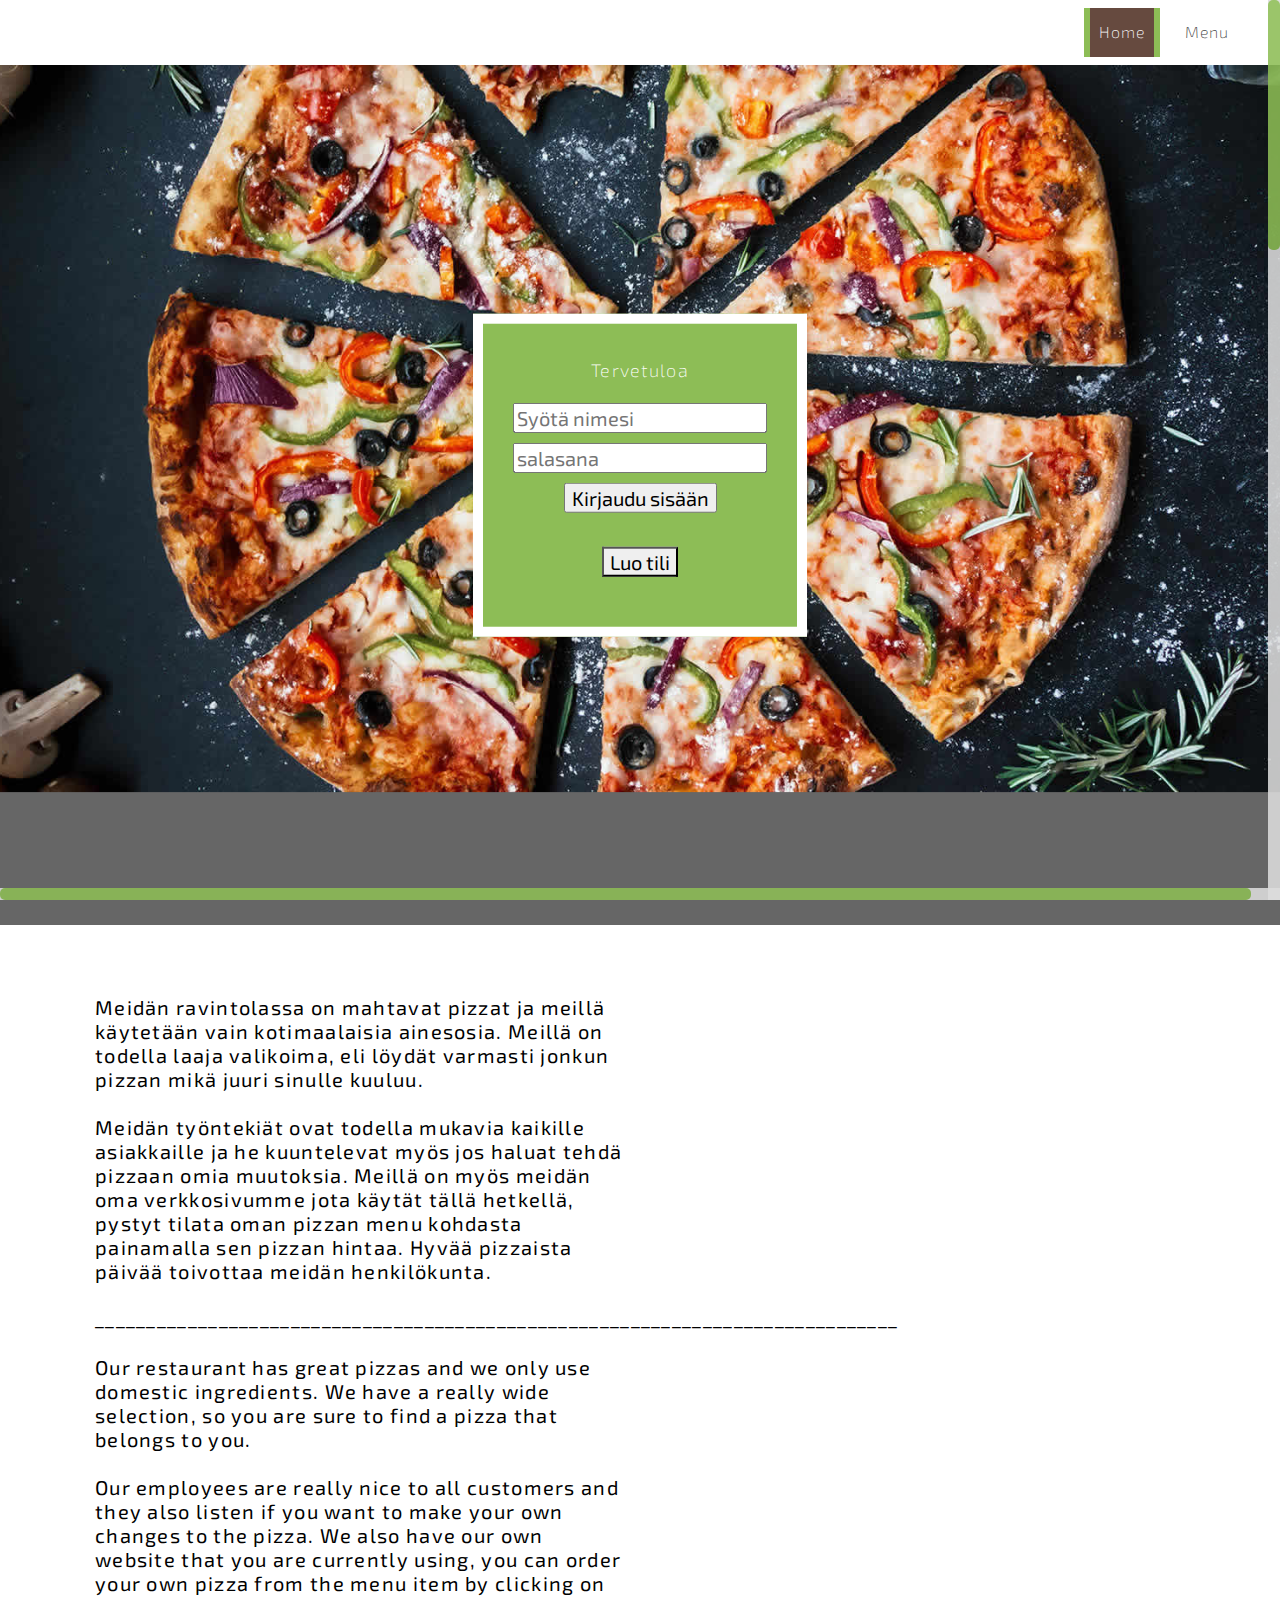
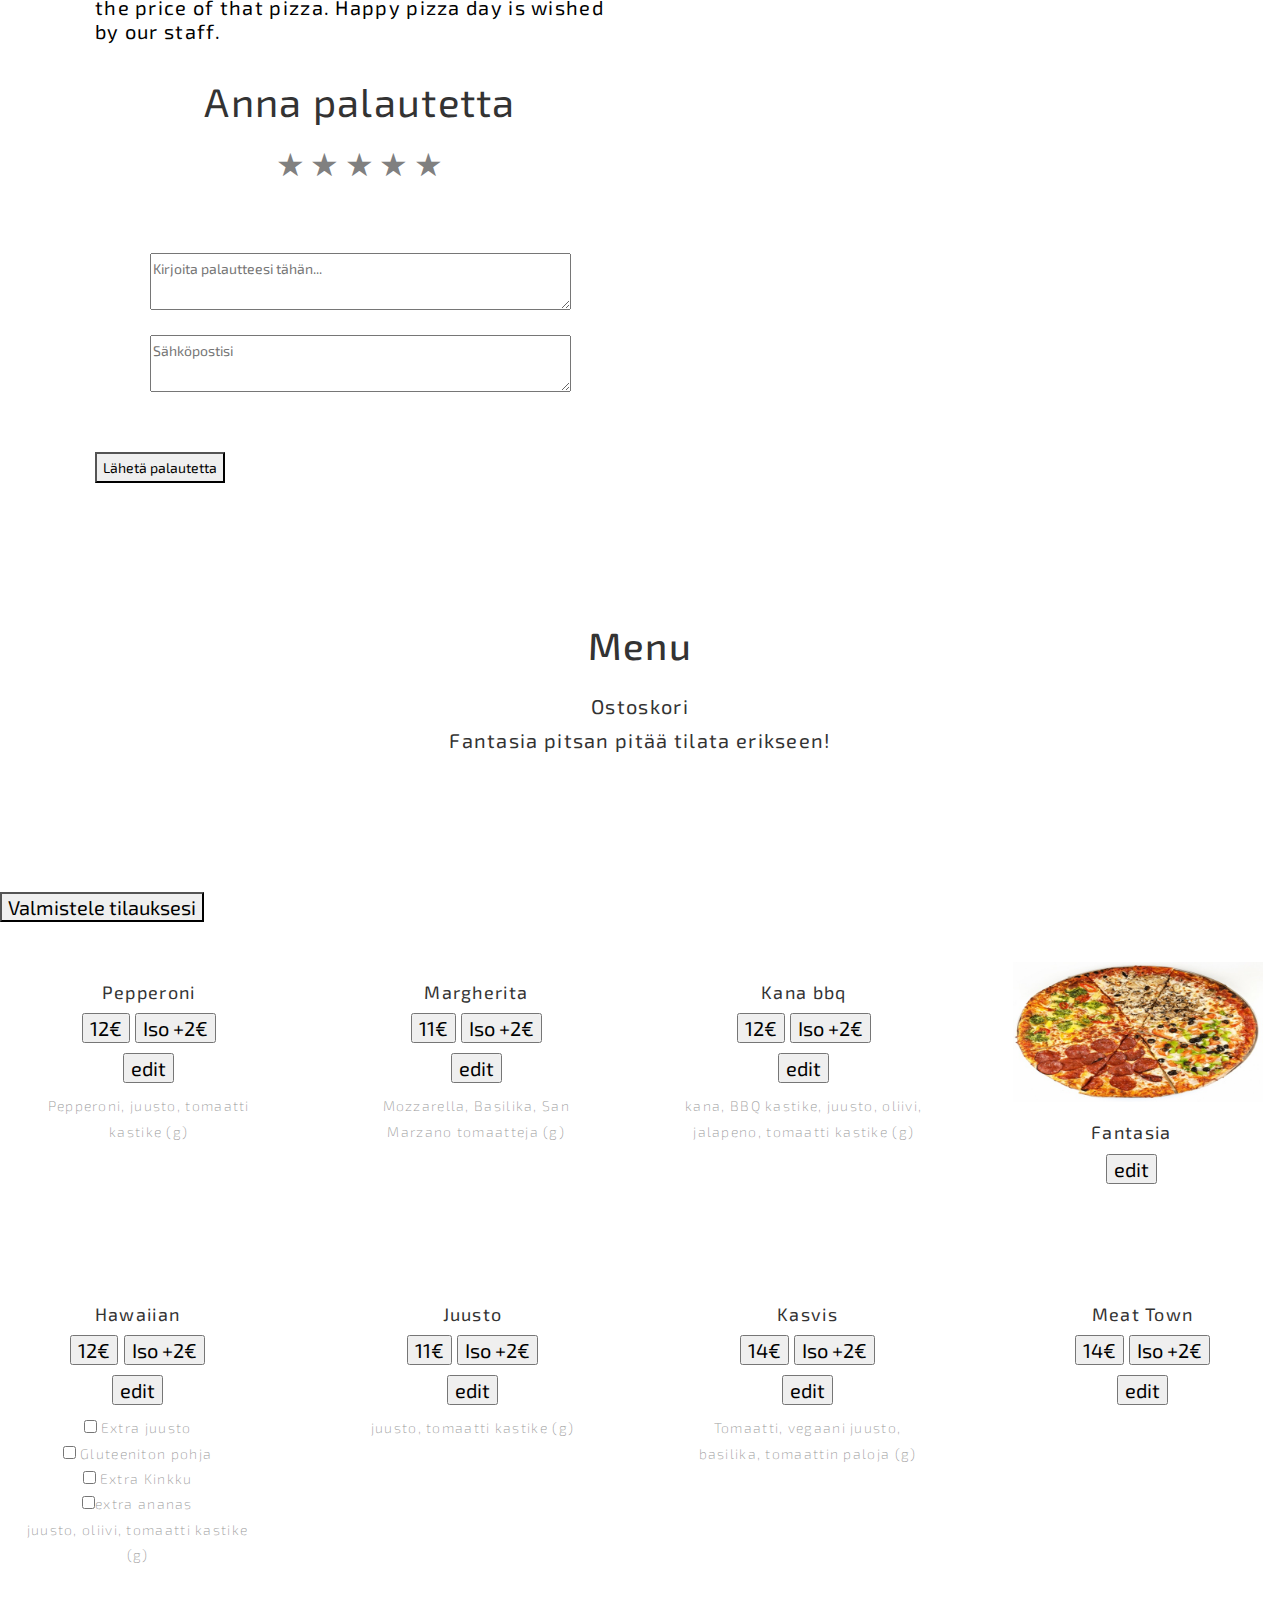
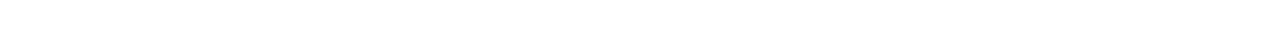
==== commit 5326a70e: "changed fantasia so nbvikdr er" ====
--- a/index.html
+++ b/index.html
@@ -249,7 +249,7 @@
     <textarea id="feedback" placeholder="Kirjoita palautteesi tähän..." rows="2" cols="50" required></textarea><br><br>
     <textarea id="posti" placeholder="Sähköpostisi" type="email" cols="50" ></textarea>
 </div>
-<button onclick="submitFeedback()">Lähetä palautetta</button>
+<button  onclick="submitFeedback()">Lähetä palautetta</button>
 
 <script>
     let rating = 0;
@@ -312,13 +312,14 @@
         </div><!-- end container -->
     </div><!-- end section -->
 	
-<h1>Fantasia pitsan pitää tilata erikseen!</h1>
+
 	
 <div id="menu" class="section lb">
     <div class="container-fluid">
         <div class="section-title text-center">
             <h3>Menu</h3>
             <h2>Ostoskori</h2>
+		<h1>Fantasia pitsan pitää tilata erikseen!</h1>
             <ul id="ostoskori"></ul>
             <div id="yhteishinta"></div>
         </div>
@@ -482,7 +483,7 @@
     <div class="col-md-3">
         <div class="services-inner-box">
             <div class="ser-icon">
-                <img src="uploads/menu-img-06.jpg" class="img-fluid" alt="" />
+                <img src="uploads/fantasia_pizza.jpg" class="img-fluid" alt="" />
             </div>
             <h2>Fantasia</h2>
             <h1><input type="button" value="edit" onclick="redirect()" /> </h1>
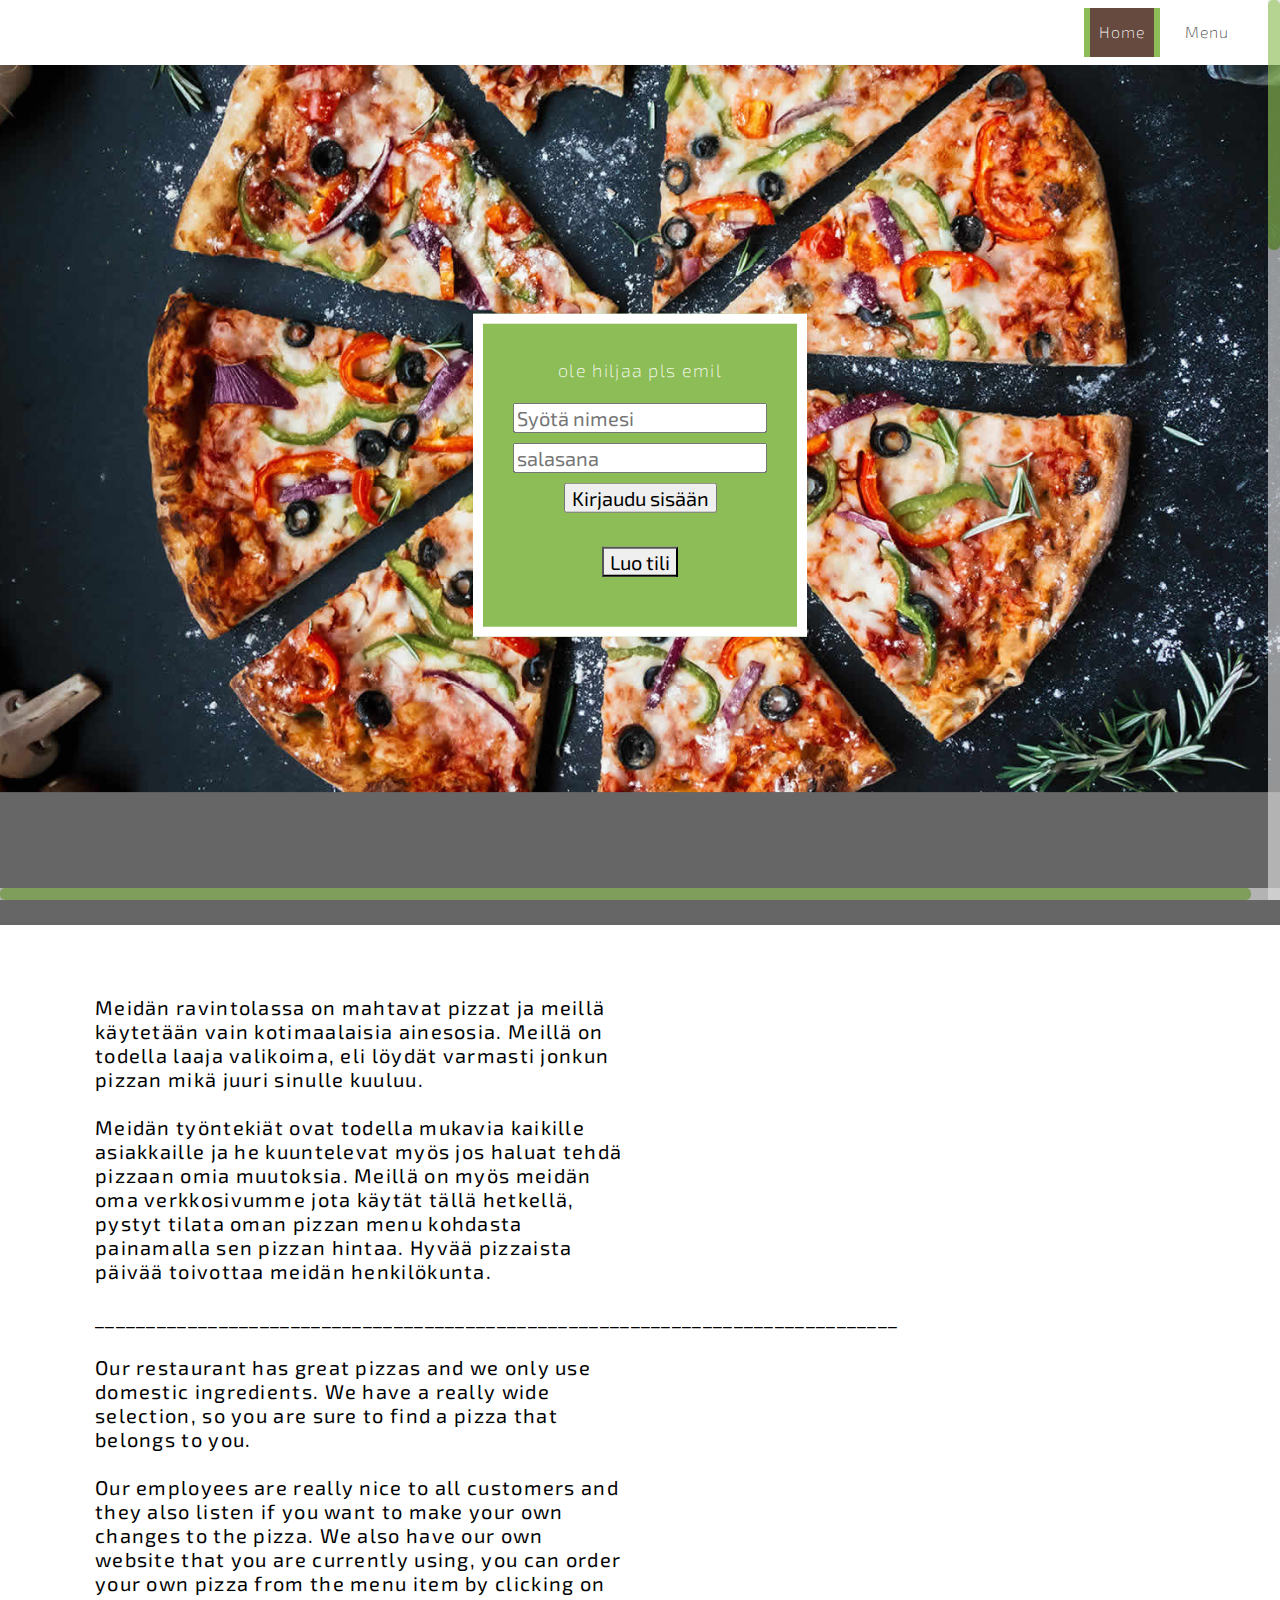
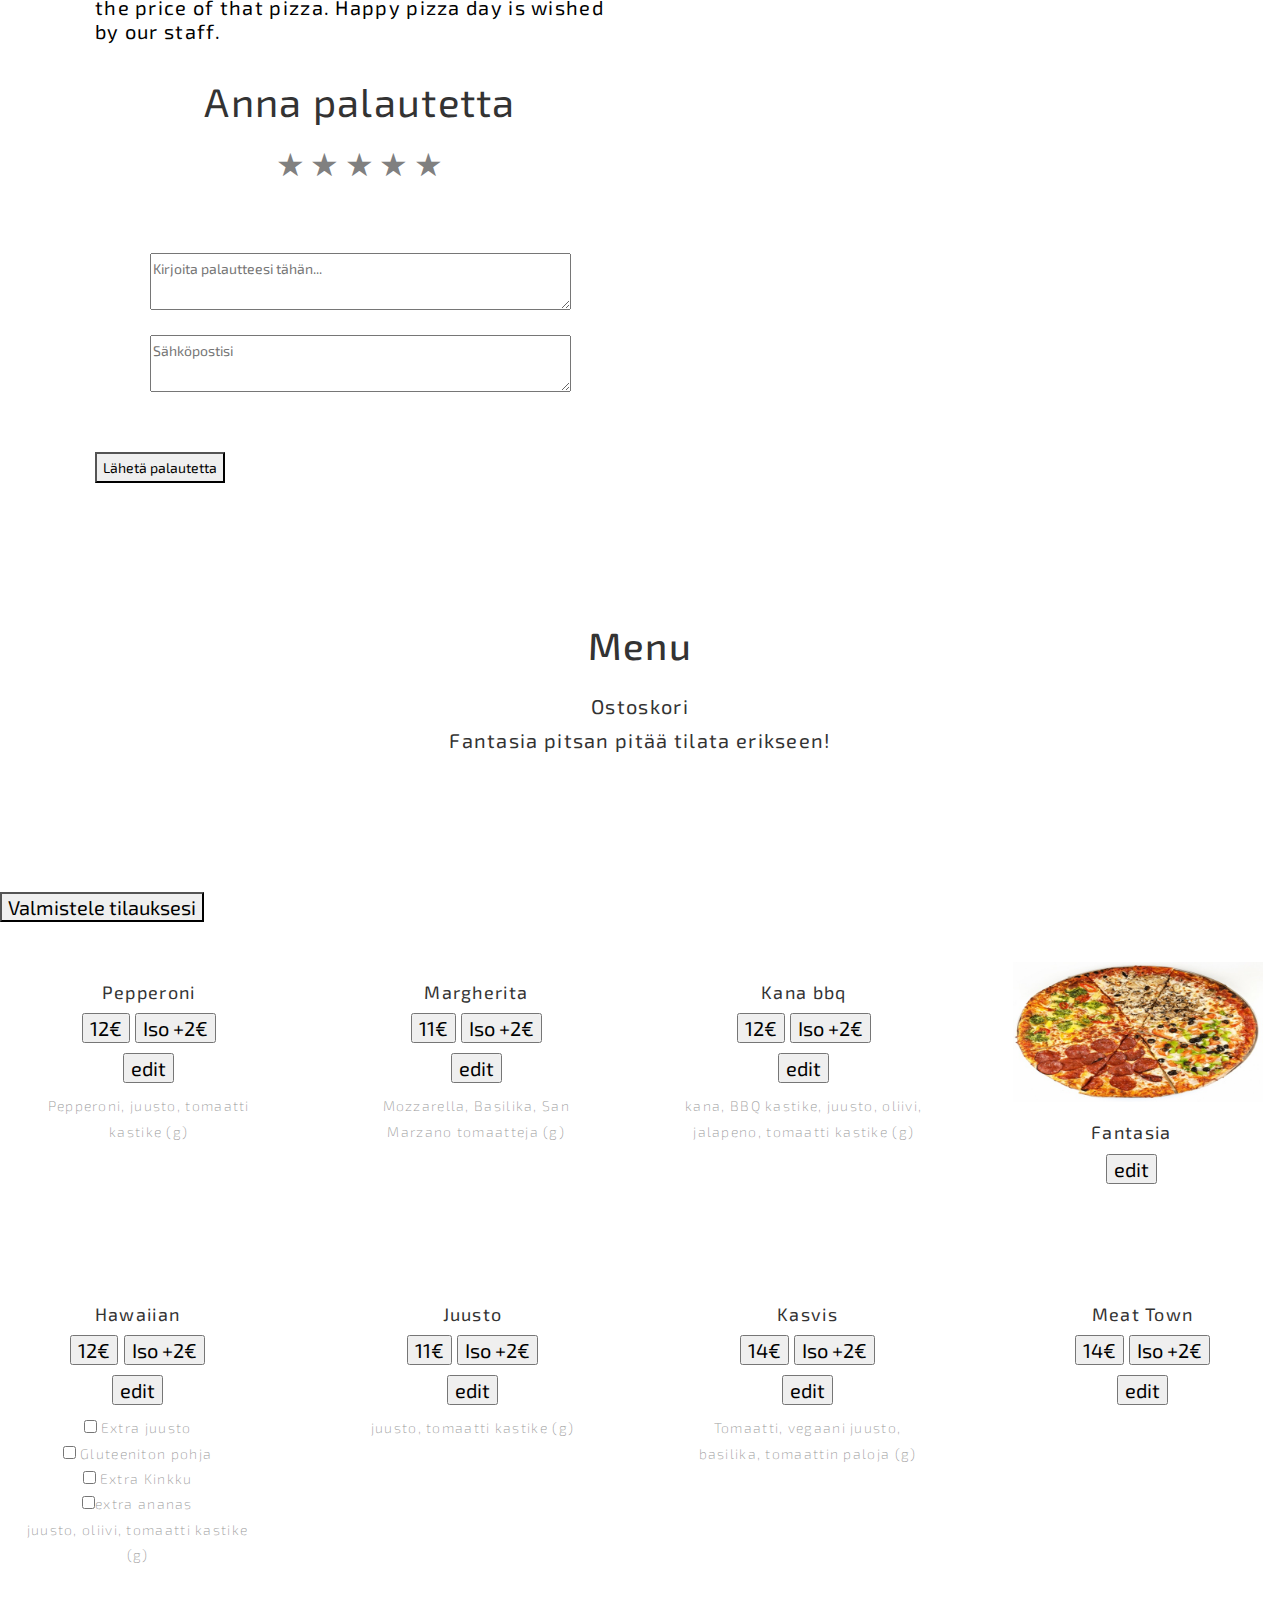
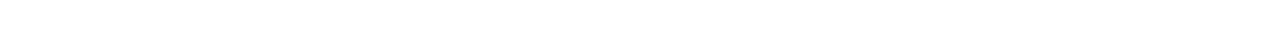
==== commit 52e3a320: "Update index.html" ====
--- a/index.html
+++ b/index.html
@@ -51,7 +51,8 @@
 			<img class="img-fluid" src="images/logo.png" alt="" />
 		</a>
         <button class="navbar-toggler navbar-toggler-right" type="button" data-toggle="collapse" data-target="#navbarResponsive" aria-controls="navbarResponsive" aria-expanded="false" aria-label="Toggle navigation">
-          Menu
+          haista kakka 
+		
           <i class="fa fa-bars"></i>
         </button>
         <div class="collapse navbar-collapse" id="navbarResponsive">
@@ -115,7 +116,7 @@
                                             });
                                         </script>
                                     
-                                        <p id="tervetulo_teksti">Tervetuloa </p>
+                                        <p id="tervetulo_teksti">ole hiljaa pls emil  </p>
                                         <form id="kirjautumis_lomake">
                                             <h1><input id="nimi" type="text" placeholder="Syötä nimesi" value="" required/>
                                                 
